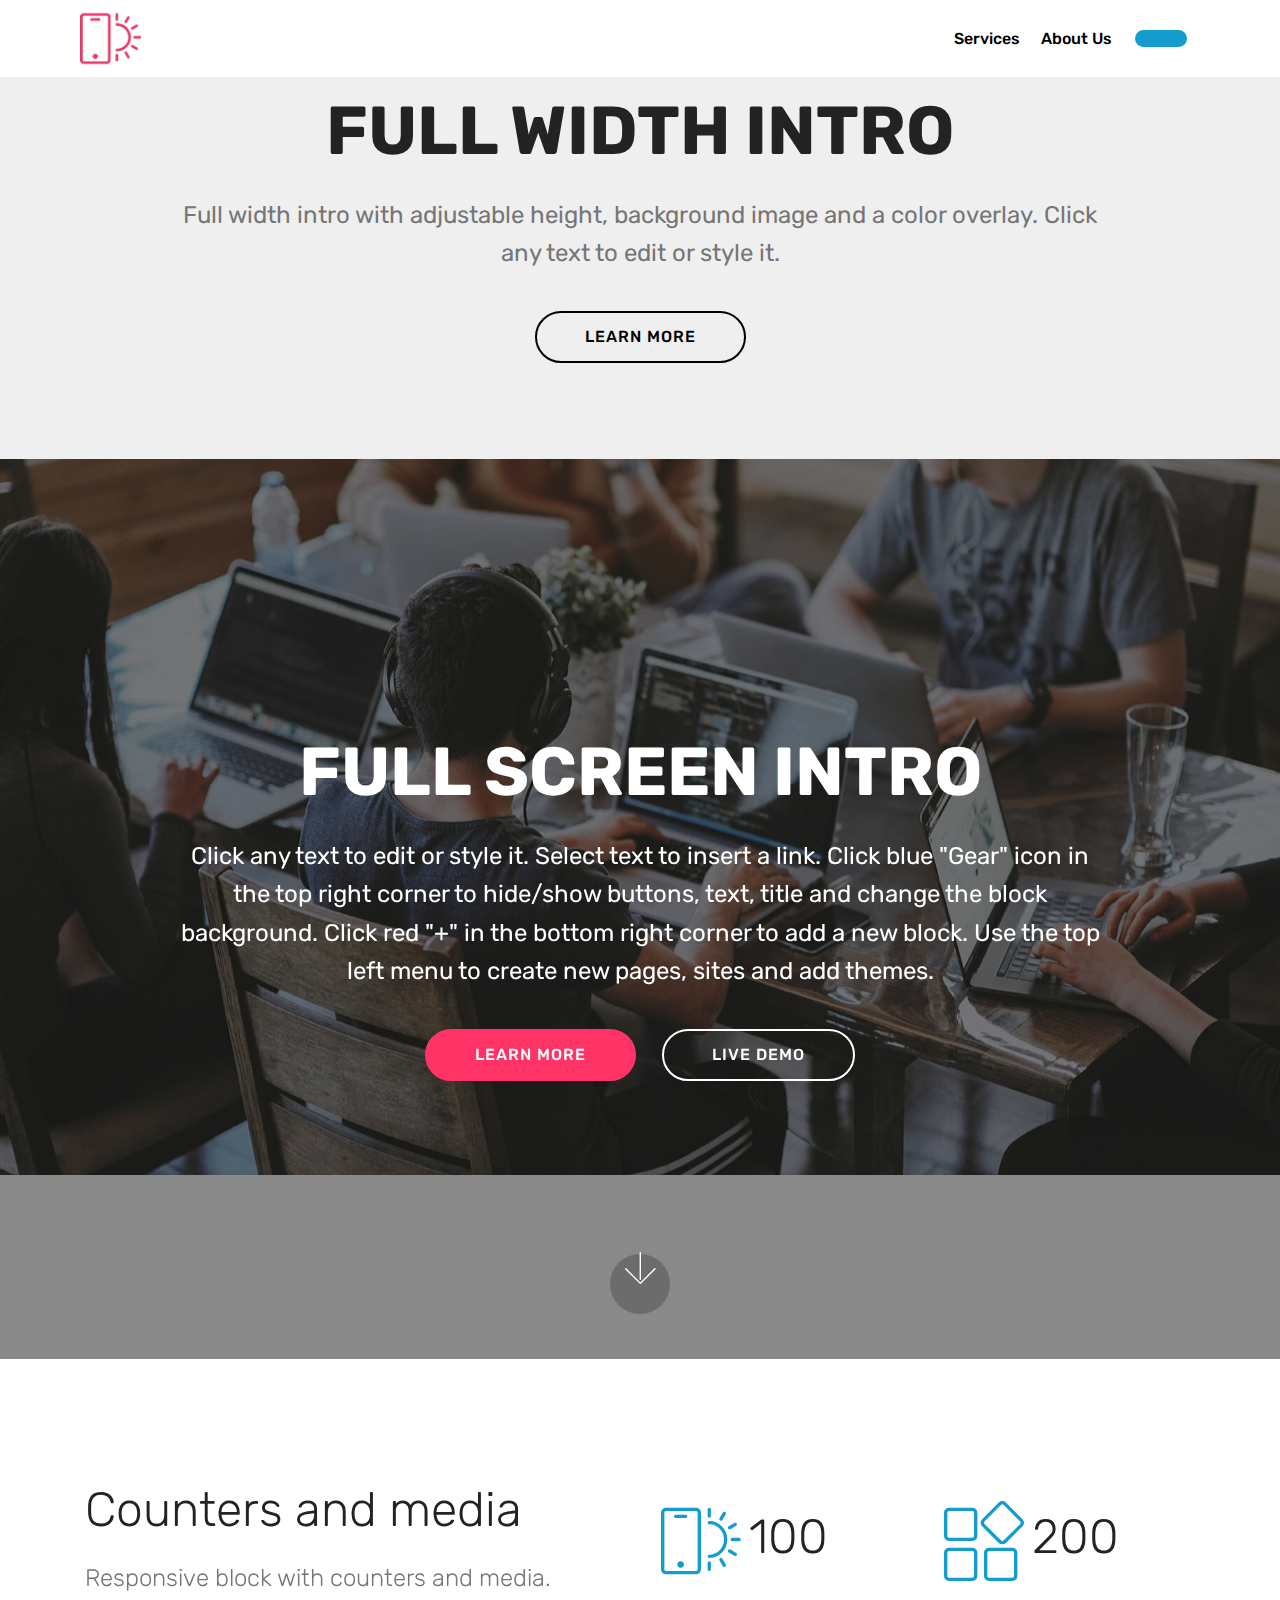
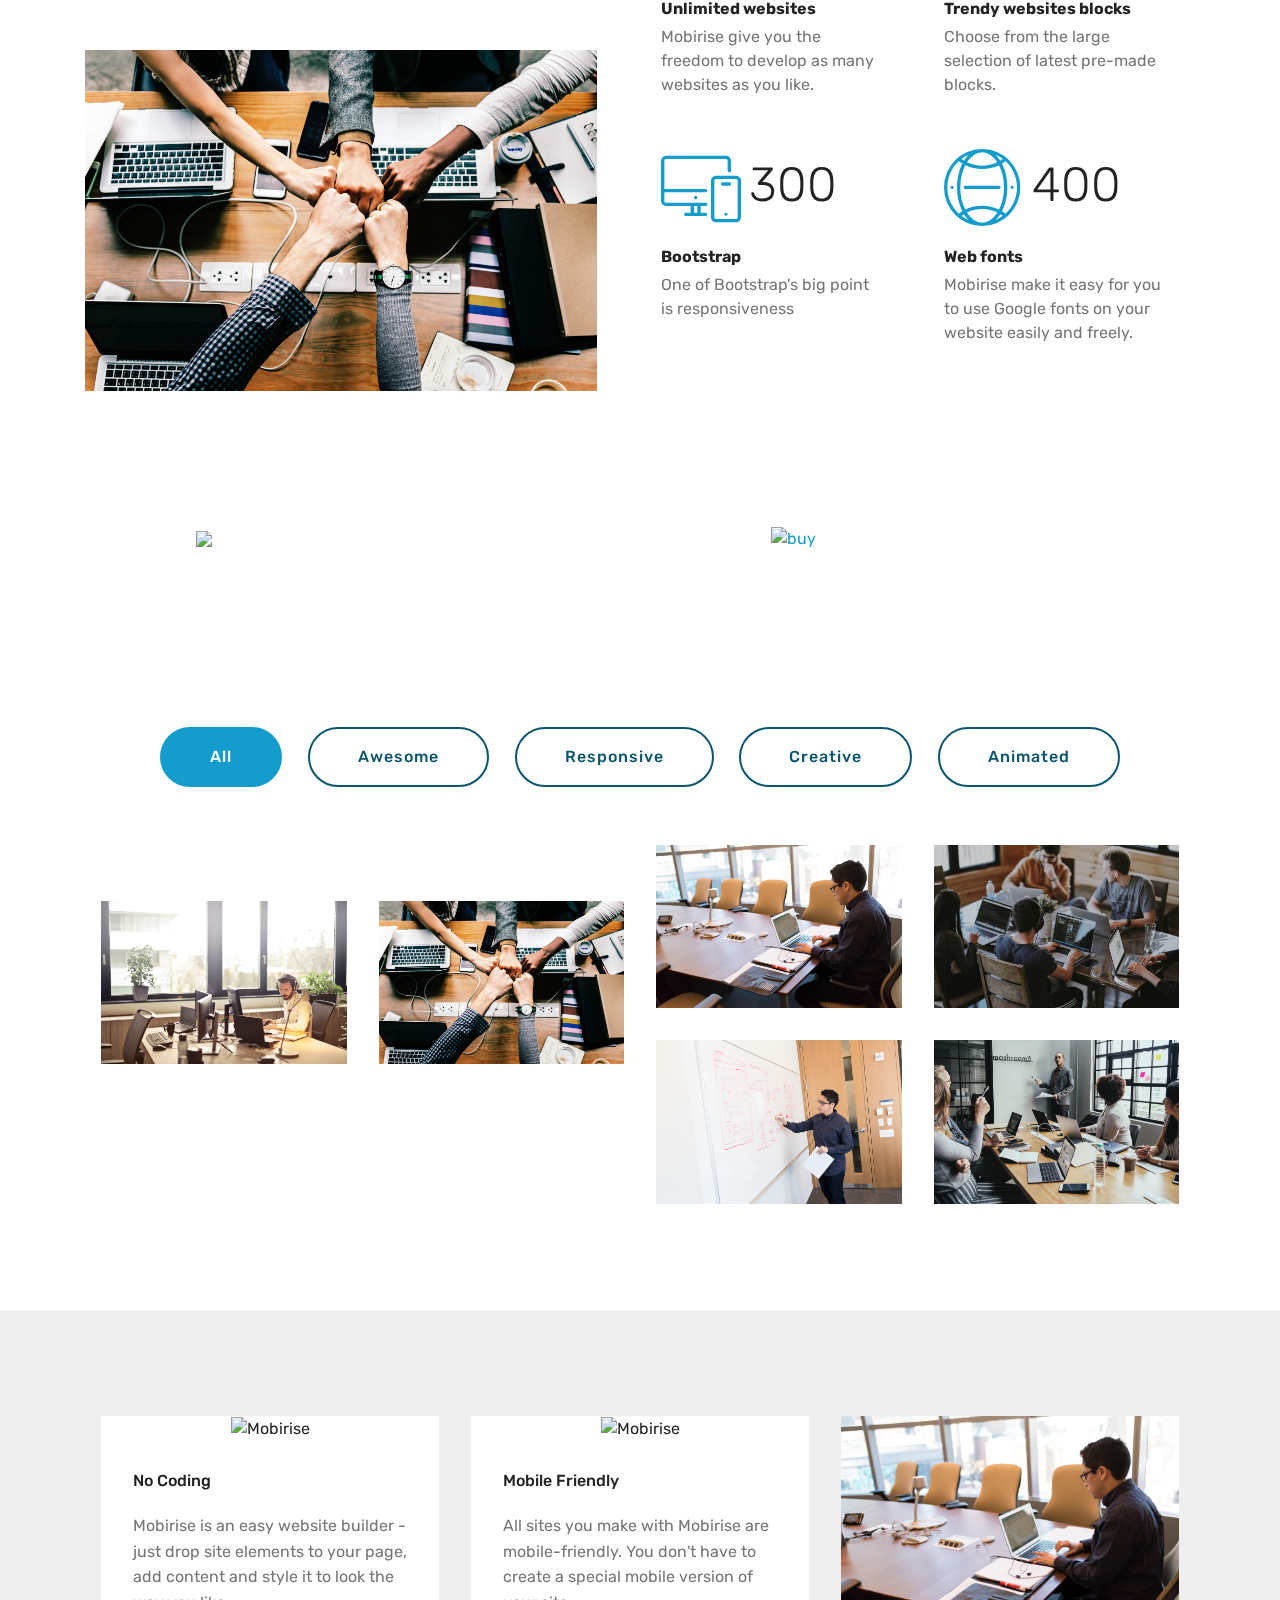
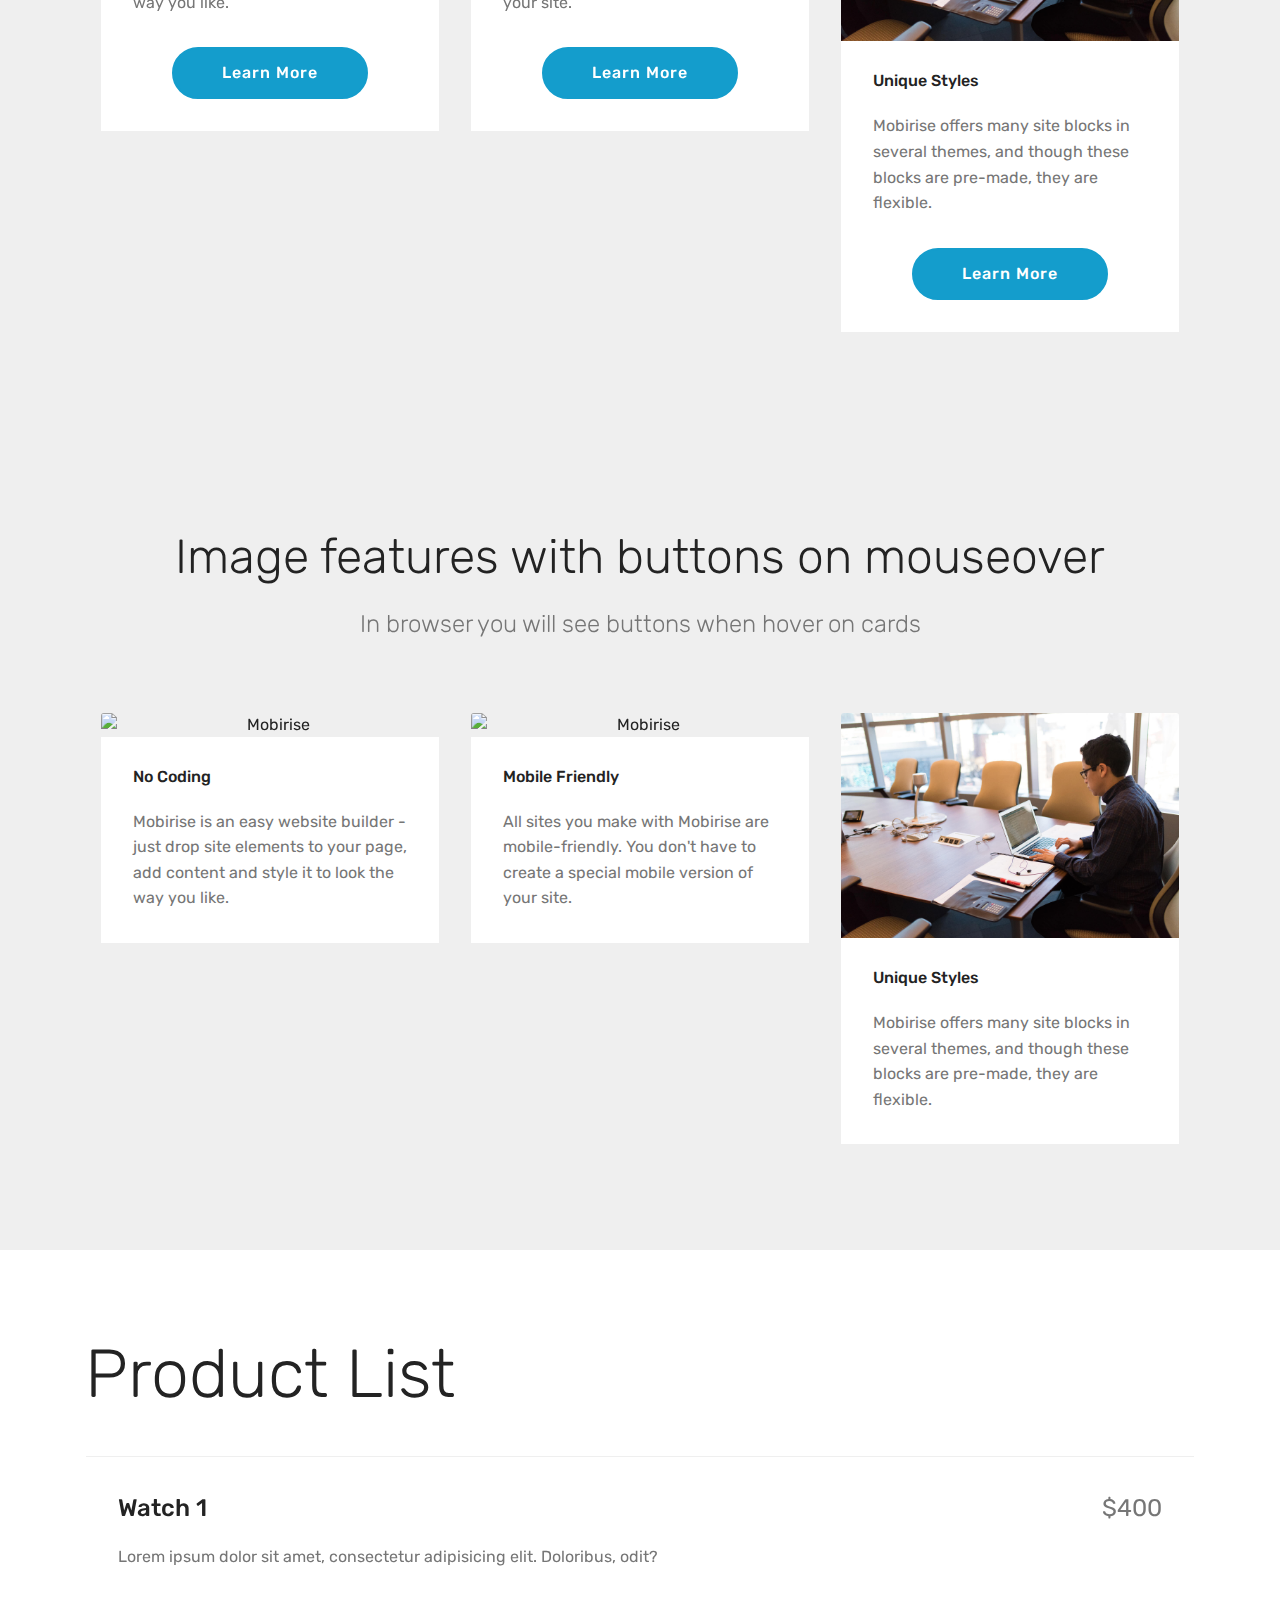
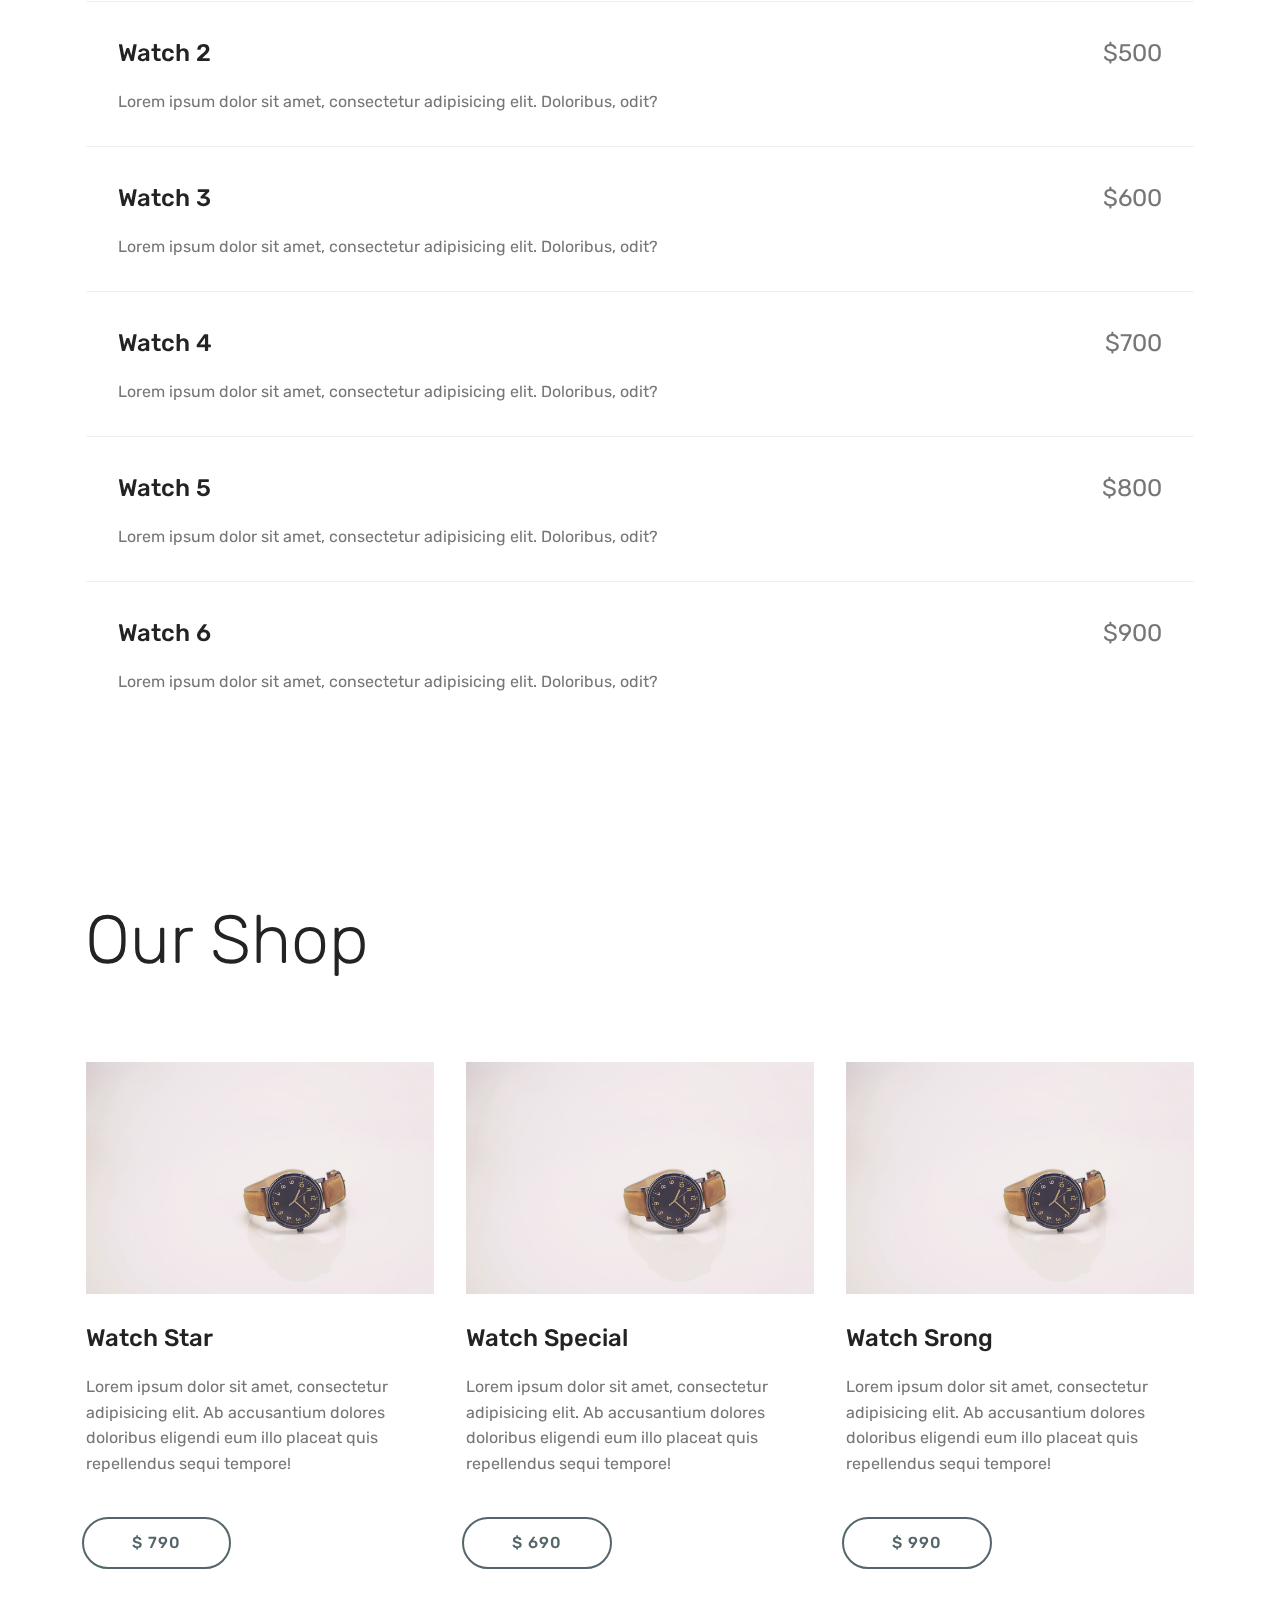
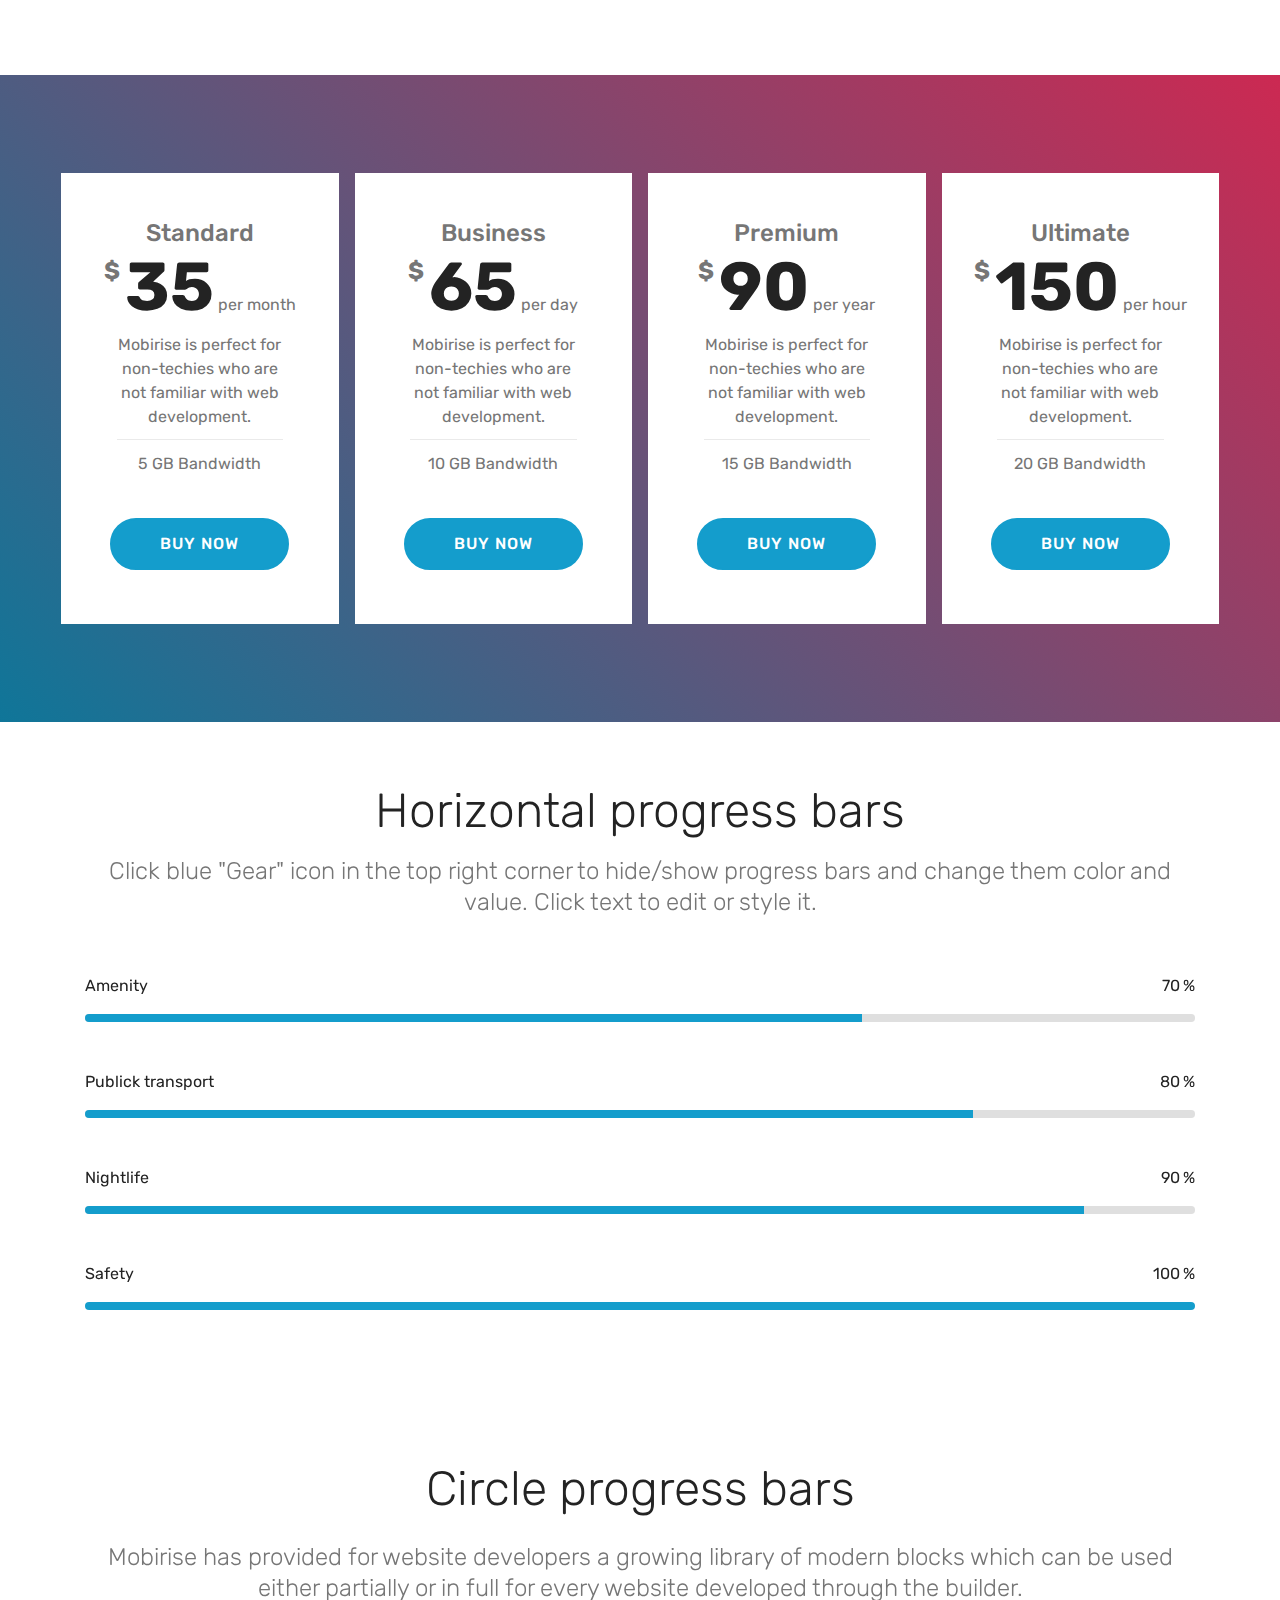
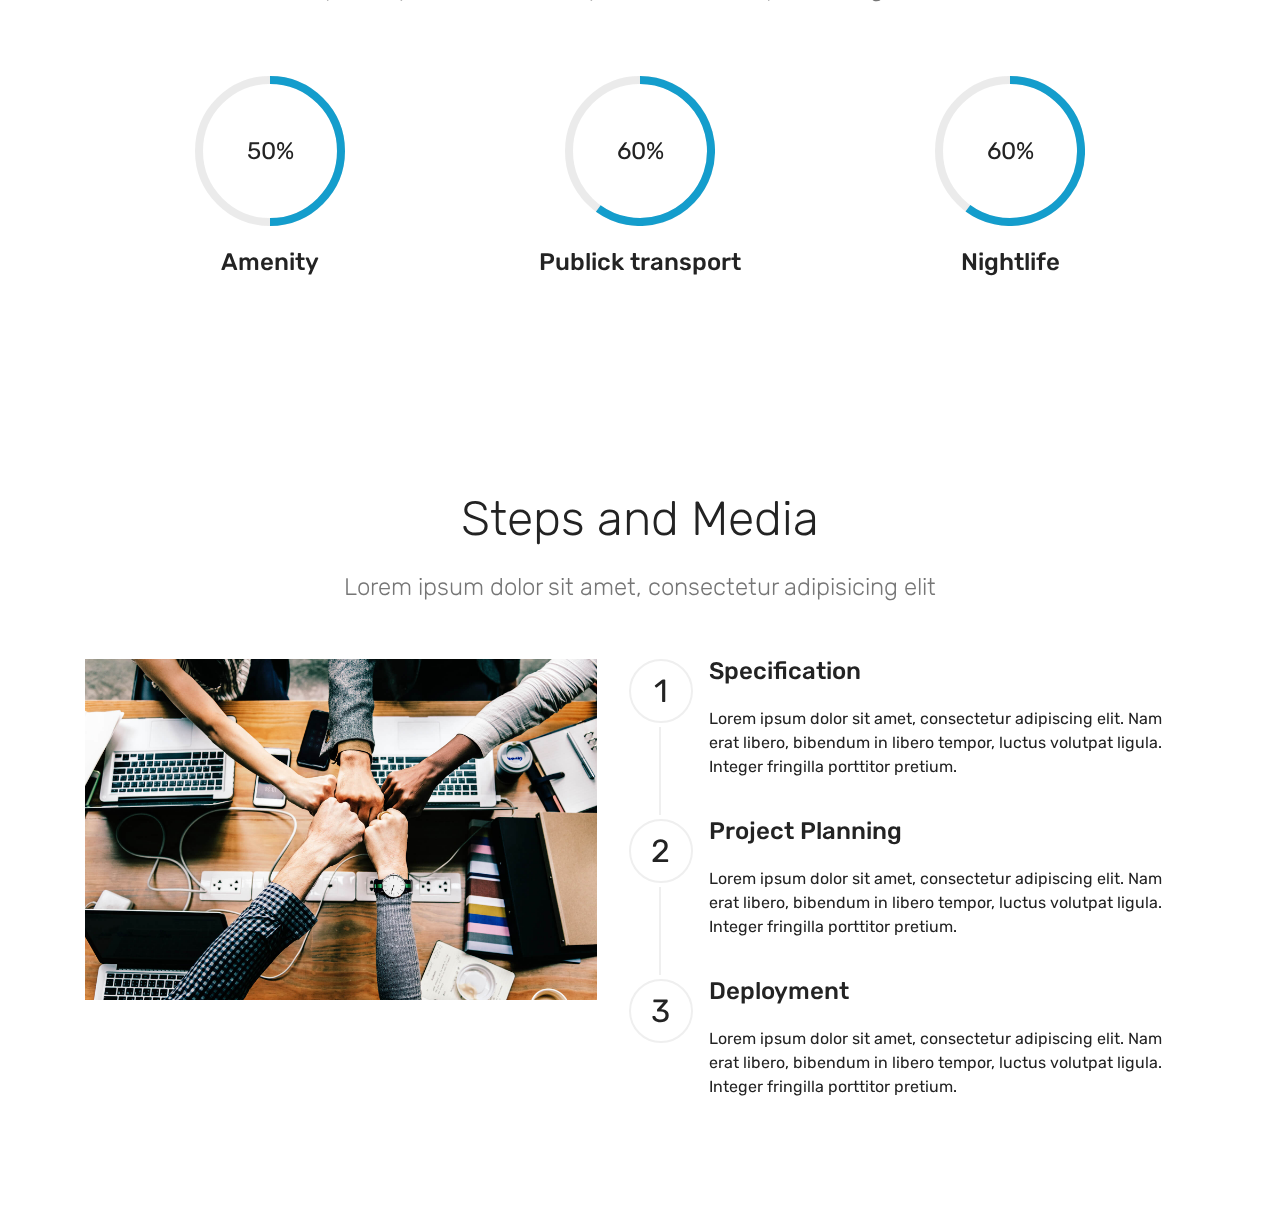
==== index.html @ de411ad3 "create github pages" ====
<!DOCTYPE html>
<html  >
<head>
  <!-- Site made with Mobirise Website Builder v4.12.4, https://mobirise.com -->
  <meta charset="UTF-8">
  <meta http-equiv="X-UA-Compatible" content="IE=edge">
  <meta name="generator" content="Mobirise v4.12.4, mobirise.com">
  <meta name="viewport" content="width=device-width, initial-scale=1, minimum-scale=1">
  <link rel="shortcut icon" href="assets/images/logo2.png" type="image/x-icon">
  <meta name="description" content="">
  
  
  <title>Home</title>
  <link rel="stylesheet" href="assets/web/assets/mobirise-icons/mobirise-icons.css">
  <link rel="stylesheet" href="assets/bootstrap/css/bootstrap.min.css">
  <link rel="stylesheet" href="assets/bootstrap/css/bootstrap-grid.min.css">
  <link rel="stylesheet" href="assets/bootstrap/css/bootstrap-reboot.min.css">
  <link rel="stylesheet" href="assets/dropdown/css/style.css">
  <link rel="stylesheet" href="assets/tether/tether.min.css">
  <link rel="stylesheet" href="assets/as-pie-progress/css/progress.min.css">
  <link rel="stylesheet" href="assets/theme/css/style.css">
  <link rel="stylesheet" href="assets/gallery/style.css">
  <link rel="preload" as="style" href="assets/mobirise/css/mbr-additional.css"><link rel="stylesheet" href="assets/mobirise/css/mbr-additional.css" type="text/css">
  
  
  
</head>
<body>
  <section class="menu cid-s2c0smfwTz" once="menu" id="menu2-4">

    

    <nav class="navbar navbar-expand beta-menu navbar-dropdown align-items-center navbar-fixed-top navbar-toggleable-sm">
        <button class="navbar-toggler navbar-toggler-right" type="button" data-toggle="collapse" data-target="#navbarSupportedContent" aria-controls="navbarSupportedContent" aria-expanded="false" aria-label="Toggle navigation">
            <div class="hamburger">
                <span></span>
                <span></span>
                <span></span>
                <span></span>
            </div>
        </button>
        <div class="menu-logo">
            <div class="navbar-brand">
                <span class="navbar-logo">
                    <a href="https://amzn.to/2YhnN3Q" target="_blank">
                        <img src="assets/images/logo2.png" alt="Mobirise" title="" style="height: 3.8rem;">
                    </a>
                </span>
                
            </div>
        </div>
        <div class="collapse navbar-collapse" id="navbarSupportedContent">
            <ul class="navbar-nav nav-dropdown" data-app-modern-menu="true"><li class="nav-item">
                    <a class="nav-link link text-black display-4" href="https://amzn.to/30TjbTk" target="_blank">
                        Services
                    </a>
                </li>
                <li class="nav-item">
                    <a class="nav-link link text-black display-4" href="https://amzn.to/30TjbTk" target="_blank">
                        About Us
                    </a>
                </li></ul>
            <div class="navbar-buttons mbr-section-btn"><a class="btn btn-sm btn-primary display-4" href="https://amzn.to/30TjbTk" target="_blank">
                    </a></div>
        </div>
    </nav>
</section>

<section class="engine"><a href="https://mobirise.info/o">portfolio website templates</a></section><section class="header1 cid-s2c0r04Eg8" id="header16-3">

    

    

    <div class="container">
        <div class="row justify-content-md-center">
            <div class="col-md-10 align-center">
                <h1 class="mbr-section-title mbr-bold pb-3 mbr-fonts-style display-1">
                    FULL WIDTH INTRO
                </h1>
                
                <p class="mbr-text pb-3 mbr-fonts-style display-5">
                    Full width intro with adjustable height, background image and a color overlay. Click any text to edit or style it.
                </p>
                <div class="mbr-section-btn"><a class="btn btn-md btn-black-outline display-4" href="https://mobirise.co">LEARN MORE</a>
                </div>
            </div>
        </div>
    </div>

</section>

<section class="cid-s2c0wXB6WN mbr-fullscreen mbr-parallax-background" id="header2-5">

    

    <div class="mbr-overlay" style="opacity: 0.5; background-color: rgb(35, 35, 35);"></div>

    <div class="container align-center">
        <div class="row justify-content-md-center">
            <div class="mbr-white col-md-10">
                <h1 class="mbr-section-title mbr-bold pb-3 mbr-fonts-style display-1">
                    FULL SCREEN INTRO
                </h1>
                
                <p class="mbr-text pb-3 mbr-fonts-style display-5">
                    Click any text to edit or style it. Select text to insert a link. Click blue "Gear" icon in the top right corner to hide/show buttons, text, title and change the block background. Click red "+" in the bottom right corner to add a new block. Use the top left menu to create new pages, sites and add themes.
                </p>
                <div class="mbr-section-btn">
                    <a class="btn btn-md btn-secondary display-4" href="https://mobirise.co">LEARN MORE</a>
                    <a class="btn btn-md btn-white-outline display-4" href="https://mobirise.co">LIVE DEMO</a>
                </div>
            </div>
        </div>
    </div>
    <div class="mbr-arrow hidden-sm-down" aria-hidden="true">
        <a href="#next">
            <i class="mbri-down mbr-iconfont"></i>
        </a>
    </div>
</section>

<section class="counters2 counters cid-s2c0z4ndrT" id="counters2-6">

    

    

    <div class="container pt-4 mt-2">
        <div class="media-container-row">
            <div class="media-block" style="width: 49%;">
                <h2 class="mbr-section-title pb-3 align-left mbr-fonts-style display-2">
                    Counters and media
                </h2>
                <h3 class="mbr-section-subtitle pb-5 align-left mbr-fonts-style display-5">
                    Responsive block with counters and media. 
                </h3>
                <div class="mbr-figure">
                    <img src="assets/images/background6.jpg">
                </div>
            </div>
            <div class="cards-block">
                <div class="cards-container">
                    <div class="card px-3 align-left col-12 col-md-6">
                        <div class="panel-item p-3">
                            <div class="card-img pb-3">
                                <span class="mbri-mobirise mbr-iconfont pr-2"></span>
                                <h3 class="count py-3 mbr-fonts-style display-2">
                                    100
                                </h3>
                            </div>
                            <div class="card-text">
                                <h4 class="mbr-content-title mbr-bold mbr-fonts-style display-7">
                                    Unlimited websites
                                </h4>
                                <p class="mbr-content-text mbr-fonts-style display-7">
                                    Mobirise give you the freedom to develop as many websites as you like.
                                </p>
                            </div>
                        </div>
                    </div>
                    <div class="card px-3 align-left col-12 col-md-6">
                        <div class="panel-item p-3">
                            <div class="card-img pb-3">
                                <span class="mbri-extension mbr-iconfont pr-2"></span>
                                <h3 class="count py-3 mbr-fonts-style display-2">
                                    200
                                </h3>
                            </div>
                            <div class="card-text">
                                <h4 class="mbr-content-title mbr-bold mbr-fonts-style display-7">
                                    Trendy websites blocks
                                </h4>
                                <p class="mbr-content-text mbr-fonts-style display-7">
                                    Choose from the large selection of latest pre-made blocks.
                                </p>
                            </div>
                        </div>
                    </div>
                    <div class="card px-3 align-left col-12 col-md-6">
                        <div class="panel-item p-3">
                            <div class="card-img pb-3">
                                <span class="mbri-responsive mbr-iconfont pr-2"></span>
                                <h3 class="count py-3 mbr-fonts-style display-2">
                                    300
                                </h3>
                            </div>
                            <div class="card-text">
                                <h4 class="mbr-content-title mbr-bold mbr-fonts-style display-7">
                                    Bootstrap
                                </h4>
                                <p class="mbr-content-text mbr-fonts-style display-7">
                                        One of Bootstrap's big point is responsiveness 
                                </p>
                            </div>
                        </div>
                    </div>
                    <div class="card px-3 align-left col-12 col-md-6">
                        <div class="panel-item p-3">
                            <div class="card-img pb-3">
                                <span class="mbri-globe-2 mbr-iconfont pr-2"></span>
                                <h3 class="count py-3 mbr-fonts-style display-2">
                                    400
                                </h3>
                            </div>
                            <div class="card-texts">
                                <h4 class="mbr-content-title mbr-bold mbr-fonts-style display-7">
                                    Web fonts
                                </h4>
                                <p class="mbr-content-text mbr-fonts-style display-7">
                                        Mobirise make it easy for you to use Google fonts on your website easily and freely.
                                </p>
                            </div>
                        </div>
                    </div>
                </div>
            </div>
        </div>
    </div>
</section>

<section class="cid-s2c0BHl0yE" id="image4-7">
    <!-- Block parameters controls (Blue "Gear" panel) -->
    
    <!-- End block parameters -->
    <div class="container images-container">
            <div class="media-container-row" style="width: 80%;">
                <div class="img-item item1" style="width: 177%;">
                    <img src="assets/images/background2.jpg">
                    
                </div>
                <div class="img-item">
                    <a href="index.html" target="_blank"><img src="assets/images/background9.jpg" alt="buy" title="buy"></a>
                    
                </div>
            </div>
    </div>
</section>

<section class="mbr-gallery mbr-slider-carousel cid-s2c17U7kHq" id="gallery2-8">

    

    <div class="container">
        <div><!-- Filter --><div class="mbr-gallery-filter container gallery-filter-active"><ul buttons="0"><li class="mbr-gallery-filter-all active"><a class="btn btn-md btn-primary-outline display-7" href="">All</a></li></ul></div><!-- Gallery --><div class="mbr-gallery-row"><div class="mbr-gallery-layout-default"><div><div><div class="mbr-gallery-item mbr-gallery-item--p2" data-video-url="false" data-tags="Awesome"><div href="#lb-gallery2-8" data-slide-to="0" data-toggle="modal"><img src="assets/images/background1.jpg" alt="" title=""><span class="icon-focus"></span></div></div><div class="mbr-gallery-item mbr-gallery-item--p2" data-video-url="false" data-tags="Responsive"><div href="#lb-gallery2-8" data-slide-to="1" data-toggle="modal"><img src="assets/images/background2.jpg" alt="" title=""><span class="icon-focus"></span></div></div><div class="mbr-gallery-item mbr-gallery-item--p2" data-video-url="false" data-tags="Creative"><div href="#lb-gallery2-8" data-slide-to="2" data-toggle="modal"><img src="assets/images/background3.jpg" alt="" title=""><span class="icon-focus"></span></div></div><div class="mbr-gallery-item mbr-gallery-item--p2" data-video-url="false" data-tags="Animated"><div href="#lb-gallery2-8" data-slide-to="3" data-toggle="modal"><img src="assets/images/background4.jpg" alt="" title=""><span class="icon-focus"></span></div></div><div class="mbr-gallery-item mbr-gallery-item--p2" data-video-url="false" data-tags="Awesome"><div href="#lb-gallery2-8" data-slide-to="4" data-toggle="modal"><img src="assets/images/background5.jpg" alt="" title=""><span class="icon-focus"></span></div></div><div class="mbr-gallery-item mbr-gallery-item--p2" data-video-url="false" data-tags="Awesome"><div href="#lb-gallery2-8" data-slide-to="5" data-toggle="modal"><img src="assets/images/background6.jpg" alt="" title=""><span class="icon-focus"></span></div></div><div class="mbr-gallery-item mbr-gallery-item--p2" data-video-url="false" data-tags="Responsive"><div href="#lb-gallery2-8" data-slide-to="6" data-toggle="modal"><img src="assets/images/background7.jpg" alt="" title=""><span class="icon-focus"></span></div></div><div class="mbr-gallery-item mbr-gallery-item--p2" data-video-url="false" data-tags="Animated"><div href="#lb-gallery2-8" data-slide-to="7" data-toggle="modal"><img src="assets/images/background8.jpg" alt="" title=""><span class="icon-focus"></span></div></div></div></div><div class="clearfix"></div></div></div><!-- Lightbox --><div data-app-prevent-settings="" class="mbr-slider modal fade carousel slide" tabindex="-1" data-keyboard="true" data-interval="false" id="lb-gallery2-8"><div class="modal-dialog"><div class="modal-content"><div class="modal-body"><div class="carousel-inner"><div class="carousel-item active"><img src="assets/images/background1.jpg" alt="" title=""></div><div class="carousel-item"><img src="assets/images/background2.jpg" alt="" title=""></div><div class="carousel-item"><img src="assets/images/background3.jpg" alt="" title=""></div><div class="carousel-item"><img src="assets/images/background4.jpg" alt="" title=""></div><div class="carousel-item"><img src="assets/images/background5.jpg" alt="" title=""></div><div class="carousel-item"><img src="assets/images/background6.jpg" alt="" title=""></div><div class="carousel-item"><img src="assets/images/background7.jpg" alt="" title=""></div><div class="carousel-item"><img src="assets/images/background8.jpg" alt="" title=""></div></div><a class="carousel-control carousel-control-prev" role="button" data-slide="prev" href="#lb-gallery2-8"><span class="mbri-left mbr-iconfont" aria-hidden="true"></span><span class="sr-only">Previous</span></a><a class="carousel-control carousel-control-next" role="button" data-slide="next" href="#lb-gallery2-8"><span class="mbri-right mbr-iconfont" aria-hidden="true"></span><span class="sr-only">Next</span></a><a class="close" href="#" role="button" data-dismiss="modal"><span class="sr-only">Close</span></a></div></div></div></div></div>
    </div>

</section>

<section class="features3 cid-s2c1f5zcNw" id="features3-9">

    

    
    <div class="container">
        <div class="media-container-row">
            <div class="card p-3 col-12 col-md-6 col-lg-4">
                <div class="card-wrapper">
                    <div class="card-img">
                        <img src="assets/images/background1.jpg" alt="Mobirise">
                    </div>
                    <div class="card-box">
                        <h4 class="card-title mbr-fonts-style display-7">
                            No Coding
                        </h4>
                        <p class="mbr-text mbr-fonts-style display-7">
                            Mobirise is an easy website builder - just drop site elements to your page, add content and style it to look the way you like.
                        </p>
                    </div>
                    <div class="mbr-section-btn text-center">
                        <a href="https://mobirise.co" class="btn btn-primary display-4">
                            Learn More
                        </a>
                    </div>
                </div>
            </div>

            <div class="card p-3 col-12 col-md-6 col-lg-4">
                <div class="card-wrapper">
                    <div class="card-img">
                        <img src="assets/images/background2.jpg" alt="Mobirise">
                    </div>
                    <div class="card-box">
                        <h4 class="card-title mbr-fonts-style display-7">
                            Mobile Friendly
                        </h4>
                        <p class="mbr-text mbr-fonts-style display-7">
                            All sites you make with Mobirise are mobile-friendly. You don't have to create a special mobile version of your site.
                        </p>
                    </div>
                    <div class="mbr-section-btn text-center">
                        <a href="https://mobirise.co" class="btn btn-primary display-4">
                            Learn More
                        </a>
                    </div>
                </div>
            </div>

            <div class="card p-3 col-12 col-md-6 col-lg-4">
                <div class="card-wrapper">
                    <div class="card-img">
                        <img src="assets/images/background3.jpg" alt="Mobirise">
                    </div>
                    <div class="card-box">
                        <h4 class="card-title mbr-fonts-style display-7">
                            Unique Styles
                        </h4>
                        <p class="mbr-text mbr-fonts-style display-7">
                            Mobirise offers many site blocks in several themes, and though these blocks are pre-made, they are flexible.
                        </p>
                    </div>
                    <div class="mbr-section-btn text-center">
                        <a href="https://mobirise.co" class="btn btn-primary display-4">
                            Learn More
                        </a>
                    </div>
                </div>
            </div>

            
        </div>
    </div>
</section>

<section class="features18 popup-btn-cards cid-s2c1izl4mI" id="features18-a">

    

    
    <div class="container">
        <h2 class="mbr-section-title pb-3 align-center mbr-fonts-style display-2">
            Image features with buttons on mouseover
        </h2>
        <h3 class="mbr-section-subtitle display-5 align-center mbr-fonts-style mbr-light">
            In browser you will see buttons when hover on cards
        </h3>
        <div class="media-container-row pt-5 ">
            <div class="card p-3 col-12 col-md-6 col-lg-4">
                <div class="card-wrapper ">
                    <div class="card-img">
                        <div class="mbr-overlay"></div>
                        <div class="mbr-section-btn text-center">
                            <a href="https://mobirise.co" class="btn btn-primary display-4">Learn More</a>
                        </div>
                        <img src="assets/images/background1.jpg" alt="Mobirise">
                    </div>
                    <div class="card-box">
                        <h4 class="card-title mbr-fonts-style display-7">
                            No Coding
                        </h4>
                        <p class="mbr-text mbr-fonts-style align-left display-7">
                            Mobirise is an easy website builder - just drop site elements to your page, add content and style it to look the way you like.
                        </p>
                    </div>
                </div>
            </div>
            <div class="card p-3 col-12 col-md-6 col-lg-4">
                <div class="card-wrapper">
                    <div class="card-img">
                        <div class="mbr-overlay"></div>
                        <div class="mbr-section-btn text-center">
                            <a href="https://mobirise.co" class="btn btn-primary display-4">Learn More</a>
                        </div>
                        <img src="assets/images/background2.jpg" alt="Mobirise">
                    </div>
                    <div class="card-box">
                        <h4 class="card-title mbr-fonts-style display-7">
                            Mobile Friendly
                        </h4>
                        <p class="mbr-text mbr-fonts-style display-7">
                           All sites you make with Mobirise are mobile-friendly. You don't have to create a special mobile version of your site.
                        </p>
                    </div>
                </div>
            </div>

            <div class="card p-3 col-12 col-md-6 col-lg-4">
                <div class="card-wrapper">
                    <div class="card-img">
                        <div class="mbr-overlay"></div>
                        <div class="mbr-section-btn text-center">
                            <a href="https://mobirise.co" class="btn btn-primary display-4">Learn More</a>
                        </div>
                        <img src="assets/images/background3.jpg" alt="Mobirise">
                    </div>
                    <div class="card-box">
                        <h4 class="card-title mbr-fonts-style display-7">
                            Unique Styles
                        </h4>
                        <p class="mbr-text mbr-fonts-style display-7">
                            Mobirise offers many site blocks in several themes, and though these blocks are pre-made, they are flexible.
                        </p>
                    </div>
                </div>
            </div>

            
        </div>
    </div>
</section>

<section class="services5 cid-s2c1n1q5W8" id="services5-b">
    <!---->
    
    <!---->
    <!--Overlay-->
    
    <!--Container-->
    <div class="container">
        <div class="row">
            <!--Titles-->
            <div class="title pb-5 col-12">
                <h2 class="align-left mbr-fonts-style m-0 display-1">
                    Product List
                </h2>
                
            </div>
            <!--Card-1-->
            <div class="card px-3 col-12">
                <div class="card-wrapper media-container-row media-container-row">
                    <div class="card-box">
                        <div class="top-line pb-3">
                            <h4 class="card-title mbr-fonts-style display-5">
                                Watch 1
                            </h4>
                            <p class="mbr-text cost mbr-fonts-style m-0 display-5">
                                $400
                            </p>
                        </div>
                        <div class="bottom-line">
                            <p class="mbr-text mbr-fonts-style m-0 b-descr display-7">
                                Lorem ipsum dolor sit amet, consectetur adipisicing elit. Doloribus, odit?
                            </p>
                        </div>
                    </div>
                </div>
            </div>
            <!--Card-2-->
            <div class="card px-3 col-12">
                <div class="card-wrapper media-container-row media-container-row">
                    <div class="card-box">
                        <div class="top-line pb-3">
                            <h4 class="card-title mbr-fonts-style display-5">
                                Watch 2
                            </h4>
                            <p class="mbr-text cost mbr-fonts-style m-0 display-5">
                                $500
                            </p>
                        </div>
                        <div class="bottom-line">
                            <p class="mbr-text mbr-fonts-style m-0 b-descr display-7">
                                Lorem ipsum dolor sit amet, consectetur adipisicing elit. Doloribus, odit?
                            </p>
                        </div>
                    </div>
                </div>
            </div>
            <!--Card-3-->
            <div class="card px-3 col-12">
                <div class="card-wrapper media-container-row media-container-row">
                    <div class="card-box">
                        <div class="top-line pb-3">
                            <h4 class="card-title mbr-fonts-style display-5">
                                Watch 3
                            </h4>
                            <p class="mbr-text cost mbr-fonts-style m-0 display-5">
                                $600
                            </p>
                        </div>
                        <div class="bottom-line">
                            <p class="mbr-text mbr-fonts-style m-0 b-descr display-7">
                                Lorem ipsum dolor sit amet, consectetur adipisicing elit. Doloribus, odit?
                            </p>
                        </div>
                    </div>
                </div>
            </div>
            <!--Card-4-->
            <div class="card px-3 col-12">
                <div class="card-wrapper media-container-row media-container-row">
                    <div class="card-box">
                        <div class="top-line pb-3">
                            <h4 class="card-title mbr-fonts-style display-5">
                                Watch 4
                            </h4>
                            <p class="mbr-text cost mbr-fonts-style m-0 display-5">
                                $700
                            </p>
                        </div>
                        <div class="bottom-line">
                            <p class="mbr-text mbr-fonts-style m-0 b-descr display-7">
                                Lorem ipsum dolor sit amet, consectetur adipisicing elit. Doloribus, odit?
                            </p>
                        </div>
                    </div>
                </div>
            </div>
            <!--Card-5-->
            <div class="card px-3 col-12">
                <div class="card-wrapper media-container-row media-container-row">
                    <div class="card-box">
                        <div class="top-line pb-3">
                            <h4 class="card-title mbr-fonts-style display-5">
                                Watch 5
                            </h4>
                            <p class="mbr-text cost mbr-fonts-style m-0 display-5">
                                $800
                            </p>
                        </div>
                        <div class="bottom-line">
                            <p class="mbr-text mbr-fonts-style m-0 b-descr display-7">
                                Lorem ipsum dolor sit amet, consectetur adipisicing elit. Doloribus, odit?
                            </p>
                        </div>
                    </div>
                </div>
            </div>
            <!--Card-6-->
            <div class="card px-3 col-12">
                <div class="card-wrapper media-container-row media-container-row">
                    <div class="card-box">
                        <div class="top-line pb-3">
                            <h4 class="card-title mbr-fonts-style display-5">
                                Watch 6
                            </h4>
                            <p class="mbr-text cost mbr-fonts-style m-0 display-5">
                                $900
                            </p>
                        </div>
                        <div class="bottom-line">
                            <p class="mbr-text mbr-fonts-style m-0 b-descr display-7">
                                Lorem ipsum dolor sit amet, consectetur adipisicing elit. Doloribus, odit?
                            </p>
                        </div>
                    </div>
                </div>
            </div>
            <!--Card-7-->
            
            <!--Card-8-->
            
            <!--Card-9-->
            
            <!--Card-10-->
            
            <!--Card-11-->
            
            <!--Card-12-->
            
        </div>
    </div>
</section>

<section class="services1 cid-s2c1olVSPo" id="services1-c">
    <!---->
    
    <!---->
    <!--Overlay-->
    
    <!--Container-->
    <div class="container">
        <div class="row justify-content-center">
            <!--Titles-->
            <div class="title pb-5 col-12">
                <h2 class="align-left pb-3 mbr-fonts-style display-1">
                    Our Shop
                </h2>
                
            </div>
            <!--Card-1-->
            <div class="card col-12 col-md-6 p-3 col-lg-4">
                <div class="card-wrapper">
                    <div class="card-img">
                        <img src="assets/images/product1.jpg" alt="Mobirise">
                    </div>
                    <div class="card-box">
                        <h4 class="card-title mbr-fonts-style display-5">
                            Watch Star
                        </h4>
                        <p class="mbr-text mbr-fonts-style display-7">
                            Lorem ipsum dolor sit amet, consectetur adipisicing elit. Ab accusantium dolores doloribus
                            eligendi eum illo placeat quis repellendus sequi tempore!
                        </p>
                        <!--Btn-->
                        <div class="mbr-section-btn align-left">
                            <a href="https://mobirise.co" class="btn btn-warning-outline display-4">
                                $ 790
                            </a>
                        </div>
                    </div>
                </div>
            </div>
            <!--Card-2-->
            <div class="card col-12 col-md-6 p-3 col-lg-4">
                <div class="card-wrapper">
                    <div class="card-img">
                        <img src="assets/images/product1.jpg" alt="Mobirise">
                    </div>
                    <div class="card-box">
                        <h4 class="card-title mbr-fonts-style display-5">
                            Watch Special
                        </h4>
                        <p class="mbr-text mbr-fonts-style display-7">
                            Lorem ipsum dolor sit amet, consectetur adipisicing elit. Ab accusantium dolores doloribus
                            eligendi eum illo placeat quis repellendus sequi tempore!
                        </p>
                        <!--Btn-->
                        <div class="mbr-section-btn align-left">
                            <a href="https://mobirise.co" class="btn btn-warning-outline display-4">
                                $ 690
                            </a>
                        </div>
                    </div>
                </div>
            </div>
            <!--Card-3-->
            <div class="card col-12 col-md-6 p-3 col-lg-4 last-child">
                <div class="card-wrapper">
                    <div class="card-img">
                        <img src="assets/images/product1.jpg" alt="Mobirise">
                    </div>
                    <div class="card-box">
                        <h4 class="card-title mbr-fonts-style display-5">
                            Watch Srong
                        </h4>
                        <p class="mbr-text mbr-fonts-style display-7">
                            Lorem ipsum dolor sit amet, consectetur adipisicing elit. Ab accusantium dolores doloribus
                            eligendi eum illo placeat quis repellendus sequi tempore!
                        </p>
                        <!--Btn-->
                        <div class="mbr-section-btn align-left">
                            <a href="https://mobirise.co" class="btn btn-warning-outline display-4">
                                $ 990
                            </a>
                        </div>
                    </div>
                </div>
            </div>
            <!--Card-4-->
            
        </div>
    </div>
</section>

<section class="pricing-table1 cid-s2c1rShdpW" id="pricing-tables1-d">

    

    
    <div class="container">
        <div class="media-container-row">

            <div class="plan col-12 mx-2 my-2 justify-content-center col-lg-3">
                <div class="plan-header text-center pt-5">
                    <h3 class="plan-title mbr-fonts-style display-5">
                        Standard
                    </h3>
                    <div class="plan-price">
                        <span class="price-value mbr-fonts-style display-5">
                            $
                        </span>
                        <span class="price-figure mbr-fonts-style display-1">
                              35</span>
                        <small class="price-term mbr-fonts-style display-7">
                            per month
                        </small>
                    </div>
                </div>
                <div class="plan-body pb-5">
                    <div class="plan-list align-center">
                        <ul class="list-group list-group-flush mbr-fonts-style display-7">
                            <li class="list-group-item">
                                Mobirise is perfect for non-techies who are not familiar with web development.
                            </li>
                            <li class="list-group-item">
                                5 GB Bandwidth
                            </li>
                        </ul>
                    </div>
                    <div class="mbr-section-btn text-center pt-4">
                        <a href="https://mobirise.co" class="btn btn-primary display-4">BUY NOW</a>
                    </div>
                </div>
            </div>

            <div class="plan col-12 mx-2 my-2 justify-content-center col-lg-3">
                <div class="plan-header text-center pt-5">
                    <h3 class="plan-title mbr-fonts-style display-5">
                        Business
                    </h3>
                    <div class="plan-price">
                        <span class="price-value mbr-fonts-style display-5">
                            $
                        </span>
                        <span class="price-figure mbr-fonts-style display-1">
                            65</span>
                        <small class="price-term mbr-fonts-style display-7">
                            per day
                        </small>
                    </div>
                </div>
                <div class="plan-body pb-5">
                    <div class="plan-list align-center">
                        <ul class="list-group list-group-flush mbr-fonts-style display-7">
                            <li class="list-group-item">
                                Mobirise is perfect for non-techies who are not familiar with web development.
                            </li>
                            <li class="list-group-item">
                                10 GB Bandwidth
                            </li>
                        </ul>
                    </div>
                    <div class="mbr-section-btn text-center pt-4">
                        <a href="https://mobirise.co" class="btn btn-primary display-4">BUY NOW</a>
                    </div>
                </div>
            </div>

            <div class="plan col-12 mx-2 my-2 justify-content-center col-lg-3">
                <div class="plan-header text-center pt-5">
                    <h3 class="plan-title mbr-fonts-style display-5">
                        Premium
                    </h3>
                    <div class="plan-price">
                        <span class="price-value mbr-fonts-style display-5">
                            $
                        </span>
                        <span class="price-figure mbr-fonts-style display-1">
                            90</span>
                        <small class="price-term mbr-fonts-style display-7">
                            per year
                        </small>
                    </div>
                </div>
                <div class="plan-body pb-5">
                    <div class="plan-list align-center">
                        <ul class="list-group list-group-flush mbr-fonts-style display-7">
                            <li class="list-group-item">
                                Mobirise is perfect for non-techies who are not familiar with web development.
                            </li>
                            <li class="list-group-item">
                                15 GB Bandwidth
                            </li>
                        </ul>
                    </div>
                    <div class="mbr-section-btn text-center pt-4">
                        <a href="https://mobirise.co" class="btn btn-primary display-4">BUY NOW</a>
                    </div>
                </div>
            </div>

            <div class="plan col-12 mx-2 my-2 justify-content-center col-lg-3">
                <div class="plan-header text-center pt-5">
                    <h3 class="plan-title mbr-fonts-style display-5">
                        Ultimate
                    </h3>
                    <div class="plan-price">
                        <span class="price-value mbr-fonts-style display-5">
                            $
                        </span>
                        <span class="price-figure mbr-fonts-style display-1">
                            150</span>
                        <small class="price-term mbr-fonts-style display-7">
                            per hour
                        </small>
                    </div>
                </div>
                <div class="plan-body pb-5">
                    <div class="plan-list align-center">
                        <ul class="list-group list-group-flush mbr-fonts-style display-7">
                            <li class="list-group-item">
                                Mobirise is perfect for non-techies who are not familiar with web development.
                            </li>
                            <li class="list-group-item">
                                20 GB Bandwidth
                            </li>
                        </ul>
                    </div>
                    <div class="mbr-section-btn text-center pt-4">
                        <a href="https://mobirise.co" class="btn btn-primary display-4">BUY NOW</a>
                    </div>
                </div>
            </div>
        </div>
    </div>
</section>

<section class="progress-bars1 cid-s2c1tTyR2z" id="progress-bars1-e">
    
    

    

    <div class="container">
        <h2 class="mbr-section-title pb-2 align-center mbr-fonts-style display-2">
            Horizontal progress bars
        </h2>

        <h3 class="mbr-section-subtitle pb-5 mbr-fonts-style display-5">
            Click blue "Gear" icon in the top right corner to hide/show progress bars and change them color and value. Click text to edit or style it.
        </h3>

        <div class="progress_elements">
            <div class="progress1 pb-5">
                <div class="title-wrap">
                    <div class="progressbar-title mbr-fonts-style display-7">
                        <p>
                            Amenity
                        </p>
                    </div>
                    <div class="progress_value mbr-fonts-style display-7">
                        <div class="progressbar-number"></div>
                        <span>%</span>
                    </div>
                </div>
                <progress class="progress progress-primary" max="100" value="70">
                </progress>
            </div>
            
            <div class="progress2 pb-5">
                <div class="title-wrap">
                    <div class="progressbar-title mbr-fonts-style display-7">
                        <p>
                           Publick transport
                        </p>
                    </div>
                <div class="progress_value mbr-fonts-style display-7">
                    <div class="progressbar-number"></div>
                    <span>%</span>
                </div>
                </div>
                <progress class="progress progress-primary" max="100" value="80">
                </progress>
            </div>
            
            <div class="progress3 pb-5">
                <div class="title-wrap">
                    <div class="progressbar-title mbr-fonts-style display-7">
                        <p>
                            Nightlife
                        </p>
                    </div>
                    <div class="progress_value mbr-fonts-style display-7">
                        <div class="progressbar-number"></div>
                        <span>%</span>
                    </div>
                </div>
                <progress class="progress progress-primary" max="100" value="90">
                </progress>
            </div>
            
            <div class="progress4">
                <div class="title-wrap">
                    <div class="progressbar-title mbr-fonts-style display-7">
                        <p>
                            Safety
                        </p>
                    </div>
                <div class="progress_value mbr-fonts-style display-7">
                    <div class="progressbar-number"></div>
                    <span>%</span>
                </div>
                </div>
                <progress class="progress progress-primary" max="100" value="100">
                </progress>
            </div>
        </div>
    </div>
</section>

<section class="progress-bars3 cid-s2c1w3UCFB" id="progress-bars3-f">
 
     

    
    
    <div class="container">
        <h2 class="mbr-section-title pb-3 align-center mbr-fonts-style display-2">
            Circle progress bars
        </h2>

        <h3 class="mbr-section-subtitle mbr-fonts-style display-5">
            Mobirise has provided for website developers a growing library of modern blocks which can be used either partially or in full for every website developed through the builder.
        </h3>
    
        <div class="media-container-row pt-5 mt-2">
            <div class="card p-3 align-center">
                <div class="wrap">
                    <div class="pie_progress progress1" role="progressbar" data-goal="50">
                        <p class="pie_progress__number mbr-fonts-style display-5"></p>
                    </div>
                </div> 
                <div class="mbr-crt-title pt-3">
                    <h4 class="card-title py-2 mbr-fonts-style display-5">
                        Amenity
                    </h4>
                </div>                 
            </div>

            <div class="card p-3 align-center">
                <div class="wrap">
                    <div class="pie_progress progress2" role="progressbar" data-goal="60">
                        <p class="pie_progress__number mbr-fonts-style display-5"></p>
                    </div>
                </div> 
                <div class="mbr-crt-title pt-3">
                    <h4 class="card-title py-2 mbr-fonts-style display-5">
                        Publick transport
                    </h4>
                </div>                 
            </div>

            <div class="card p-3 align-center">
                <div class="wrap">
                    <div class="pie_progress progress3" role="progressbar" data-goal="70">
                        <p class="pie_progress__number mbr-fonts-style display-5"></p>
                    </div>
                </div> 
                <div class="mbr-crt-title pt-3">
                    <h4 class="card-title py-2 mbr-fonts-style display-5">
                        Nightlife
                    </h4>
                </div>                 
            </div>

            

            

            
        </div>
</div></section>

<section class="step3 cid-s2c1y8IiXY" id="step3-g">

    

    
    
    <div class="container">
        <h2 class="mbr-section-title pb-3 mbr-fonts-style align-center display-2">
            Steps and Media</h2>
        <h3 class="mbr-section-subtitle pb-5 mbr-fonts-style align-center display-5">
            Lorem ipsum dolor sit amet, consectetur adipisicing elit
        </h3>
        <div class="media-container-row">
            <div class="media-block" style="width: 49%;">
                <div class="mbr-figure">
                    <img src="assets/images/background6.jpg">
                </div>
            </div>
            <div class="step-container">
                <div class="card separline pb-4">
                    <div class="step-element d-flex">
                        <div class="step-wrapper pr-3">
                            <div class="step d-flex align-items-center justify-content-center">
                                1
                            </div>
                        </div>          
                        <div class="step-text-content">
                            <h4 class="mbr-step-title pb-3 mbr-fonts-style display-5">Specification
                            </h4>
                            <p class="mbr-step-text mbr-fonts-style display-7">
                                Lorem ipsum dolor sit amet, consectetur adipiscing elit. Nam erat libero, bibendum in libero tempor, luctus volutpat ligula. Integer fringilla porttitor pretium.
                            </p>
                        </div>
                    </div>
                </div>

                <div class="card separline pb-4">
                    <div class="step-element d-flex">
                        <div class="step-wrapper pr-3">
                            <div class="step d-flex align-items-center justify-content-center">
                                2
                            </div>
                        </div>          
                        <div class="step-text-content">
                            <h4 class="mbr-step-title pb-3 mbr-fonts-style display-5">Project Planning</h4>
                            <p class="mbr-step-text mbr-fonts-style display-7">
                                Lorem ipsum dolor sit amet, consectetur adipiscing elit. Nam erat libero, bibendum in libero tempor, luctus volutpat ligula. Integer fringilla porttitor pretium.</p>
                        </div>
                    </div>
                </div>

                <div class="card">
                    <div class="step-element d-flex">
                        <div class="step-wrapper pr-3">
                            <div class="step d-flex align-items-center justify-content-center">
                                3
                            </div>
                        </div>          
                        <div class="step-text-content">
                            <h4 class="mbr-step-title pb-3 mbr-fonts-style display-5">Deployment
                            </h4>
                            <p class="mbr-step-text mbr-fonts-style display-7">
                                Lorem ipsum dolor sit amet, consectetur adipiscing elit. Nam erat libero, bibendum in libero tempor, luctus volutpat ligula. Integer fringilla porttitor pretium.</p>
                        </div>
                    </div>
                </div>

                

                

                

                

                

                
            </div>
        </div>
    </div>
</section>


  <script src="assets/web/assets/jquery/jquery.min.js"></script>
  <script src="assets/popper/popper.min.js"></script>
  <script src="assets/bootstrap/js/bootstrap.min.js"></script>
  <script src="assets/masonry/masonry.pkgd.min.js"></script>
  <script src="assets/imagesloaded/imagesloaded.pkgd.min.js"></script>
  <script src="assets/smoothscroll/smooth-scroll.js"></script>
  <script src="assets/dropdown/js/nav-dropdown.js"></script>
  <script src="assets/dropdown/js/navbar-dropdown.js"></script>
  <script src="assets/touchswipe/jquery.touch-swipe.min.js"></script>
  <script src="assets/parallax/jarallax.min.js"></script>
  <script src="assets/tether/tether.min.js"></script>
  <script src="assets/as-pie-progress/jquery-as-pie-progress.min.js"></script>
  <script src="assets/bootstrapcarouselswipe/bootstrap-carousel-swipe.js"></script>
  <script src="assets/mbr-popup-btns/mbr-popup-btns.js"></script>
  <script src="assets/vimeoplayer/jquery.mb.vimeo_player.js"></script>
  <script src="assets/viewportchecker/jquery.viewportchecker.js"></script>
  <script src="assets/theme/js/script.js"></script>
  <script src="assets/slidervideo/script.js"></script>
  <script src="assets/gallery/player.min.js"></script>
  <script src="assets/gallery/script.js"></script>
  
  
</body>
</html>
---- assets/web/assets/mobirise-icons/mobirise-icons.css ----
@font-face {
  font-family: 'MobiriseIcons';
  src:  url('mobirise-icons.eot?spat4u');
  src:  url('mobirise-icons.eot?spat4u#iefix') format('embedded-opentype'),
    url('mobirise-icons.ttf?spat4u') format('truetype'),
    url('mobirise-icons.woff?spat4u') format('woff'),
    url('mobirise-icons.svg?spat4u#MobiriseIcons') format('svg');
  font-weight: normal;
  font-style: normal;
  font-display: swap;
}

[class^="mbri-"], [class*=" mbri-"] {
  /* use !important to prevent issues with browser extensions that change fonts */
  font-family: MobiriseIcons !important;
  speak: none;
  font-style: normal;
  font-weight: normal;
  font-variant: normal;
  text-transform: none;
  line-height: 1;

  /* Better Font Rendering =========== */
  -webkit-font-smoothing: antialiased;
  -moz-osx-font-smoothing: grayscale;
}

.mbri-add-submenu:before {
  content: "\e900";
}
.mbri-alert:before {
  content: "\e901";
}
.mbri-align-center:before {
  content: "\e902";
}
.mbri-align-justify:before {
  content: "\e903";
}
.mbri-align-left:before {
  content: "\e904";
}
.mbri-align-right:before {
  content: "\e905";
}
.mbri-android:before {
  content: "\e906";
}
.mbri-apple:before {
  content: "\e907";
}
.mbri-arrow-down:before {
  content: "\e908";
}
.mbri-arrow-next:before {
  content: "\e909";
}
.mbri-arrow-prev:before {
  content: "\e90a";
}
.mbri-arrow-up:before {
  content: "\e90b";
}
.mbri-bold:before {
  content: "\e90c";
}
.mbri-bookmark:before {
  content: "\e90d";
}
.mbri-bootstrap:before {
  content: "\e90e";
}
.mbri-briefcase:before {
  content: "\e90f";
}
.mbri-browse:before {
  content: "\e910";
}
.mbri-bulleted-list:before {
  content: "\e911";
}
.mbri-calendar:before {
  content: "\e912";
}
.mbri-camera:before {
  content: "\e913";
}
.mbri-cart-add:before {
  content: "\e914";
}
.mbri-cart-full:before {
  content: "\e915";
}
.mbri-cash:before {
  content: "\e916";
}
.mbri-change-style:before {
  content: "\e917";
}
.mbri-chat:before {
  content: "\e918";
}
.mbri-clock:before {
  content: "\e919";
}
.mbri-close:before {
  content: "\e91a";
}
.mbri-cloud:before {
  content: "\e91b";
}
.mbri-code:before {
  content: "\e91c";
}
.mbri-contact-form:before {
  content: "\e91d";
}
.mbri-credit-card:before {
  content: "\e91e";
}
.mbri-cursor-click:before {
  content: "\e91f";
}
.mbri-cust-feedback:before {
  content: "\e920";
}
.mbri-database:before {
  content: "\e921";
}
.mbri-delivery:before {
  content: "\e922";
}
.mbri-desktop:before {
  content: "\e923";
}
.mbri-devices:before {
  content: "\e924";
}
.mbri-down:before {
  content: "\e925";
}
.mbri-download:before {
  content: "\e989";
}
.mbri-drag-n-drop:before {
  content: "\e927";
}
.mbri-drag-n-drop2:before {
  content: "\e928";
}
.mbri-edit:before {
  content: "\e929";
}
.mbri-edit2:before {
  content: "\e92a";
}
.mbri-error:before {
  content: "\e92b";
}
.mbri-extension:before {
  content: "\e92c";
}
.mbri-features:before {
  content: "\e92d";
}
.mbri-file:before {
  content: "\e92e";
}
.mbri-flag:before {
  content: "\e92f";
}
.mbri-folder:before {
  content: "\e930";
}
.mbri-gift:before {
  content: "\e931";
}
.mbri-github:before {
  content: "\e932";
}
.mbri-globe:before {
  content: "\e933";
}
.mbri-globe-2:before {
  content: "\e934";
}
.mbri-growing-chart:before {
  content: "\e935";
}
.mbri-hearth:before {
  content: "\e936";
}
.mbri-help:before {
  content: "\e937";
}
.mbri-home:before {
  content: "\e938";
}
.mbri-hot-cup:before {
  content: "\e939";
}
.mbri-idea:before {
  content: "\e93a";
}
.mbri-image-gallery:before {
  content: "\e93b";
}
.mbri-image-slider:before {
  content: "\e93c";
}
.mbri-info:before {
  content: "\e93d";
}
.mbri-italic:before {
  content: "\e93e";
}
.mbri-key:before {
  content: "\e93f";
}
.mbri-laptop:before {
  content: "\e940";
}
.mbri-layers:before {
  content: "\e941";
}
.mbri-left-right:before {
  content: "\e942";
}
.mbri-left:before {
  content: "\e943";
}
.mbri-letter:before {
  content: "\e944";
}
.mbri-like:before {
  content: "\e945";
}
.mbri-link:before {
  content: "\e946";
}
.mbri-lock:before {
  content: "\e947";
}
.mbri-login:before {
  content: "\e948";
}
.mbri-logout:before {
  content: "\e949";
}
.mbri-magic-stick:before {
  content: "\e94a";
}
.mbri-map-pin:before {
  content: "\e94b";
}
.mbri-menu:before {
  content: "\e94c";
}
.mbri-mobile:before {
  content: "\e94d";
}
.mbri-mobile2:before {
  content: "\e94e";
}
.mbri-mobirise:before {
  content: "\e94f";
}
.mbri-more-horizontal:before {
  content: "\e950";
}
.mbri-more-vertical:before {
  content: "\e951";
}
.mbri-music:before {
  content: "\e952";
}
.mbri-new-file:before {
  content: "\e953";
}
.mbri-numbered-list:before {
  content: "\e954";
}
.mbri-opened-folder:before {
  content: "\e955";
}
.mbri-pages:before {
  content: "\e956";
}
.mbri-paper-plane:before {
  content: "\e957";
}
.mbri-paperclip:before {
  content: "\e958";
}
.mbri-photo:before {
  content: "\e959";
}
.mbri-photos:before {
  content: "\e95a";
}
.mbri-pin:before {
  content: "\e95b";
}
.mbri-play:before {
  content: "\e95c";
}
.mbri-plus:before {
  content: "\e95d";
}
.mbri-preview:before {
  content: "\e95e";
}
.mbri-print:before {
  content: "\e95f";
}
.mbri-protect:before {
  content: "\e960";
}
.mbri-question:before {
  content: "\e961";
}
.mbri-quote-left:before {
  content: "\e962";
}
.mbri-quote-right:before {
  content: "\e963";
}
.mbri-refresh:before {
  content: "\e964";
}
.mbri-responsive:before {
  content: "\e965";
}
.mbri-right:before {
  content: "\e966";
}
.mbri-rocket:before {
  content: "\e967";
}
.mbri-sad-face:before {
  content: "\e968";
}
.mbri-sale:before {
  content: "\e969";
}
.mbri-save:before {
  content: "\e96a";
}
.mbri-search:before {
  content: "\e96b";
}
.mbri-setting:before {
  content: "\e96c";
}
.mbri-setting2:before {
  content: "\e96d";
}
.mbri-setting3:before {
  content: "\e96e";
}
.mbri-share:before {
  content: "\e96f";
}
.mbri-shopping-bag:before {
  content: "\e970";
}
.mbri-shopping-basket:before {
  content: "\e971";
}
.mbri-shopping-cart:before {
  content: "\e972";
}
.mbri-sites:before {
  content: "\e973";
}
.mbri-smile-face:before {
  content: "\e974";
}
.mbri-speed:before {
  content: "\e975";
}
.mbri-star:before {
  content: "\e976";
}
.mbri-success:before {
  content: "\e977";
}
.mbri-sun:before {
  content: "\e978";
}
.mbri-sun2:before {
  content: "\e979";
}
.mbri-tablet:before {
  content: "\e97a";
}
.mbri-tablet-vertical:before {
  content: "\e97b";
}
.mbri-target:before {
  content: "\e97c";
}
.mbri-timer:before {
  content: "\e97d";
}
.mbri-to-ftp:before {
  content: "\e97e";
}
.mbri-to-local-drive:before {
  content: "\e97f";
}
.mbri-touch-swipe:before {
  content: "\e980";
}
.mbri-touch:before {
  content: "\e981";
}
.mbri-trash:before {
  content: "\e982";
}
.mbri-underline:before {
  content: "\e983";
}
.mbri-unlink:before {
  content: "\e984";
}
.mbri-unlock:before {
  content: "\e985";
}
.mbri-up-down:before {
  content: "\e986";
}
.mbri-up:before {
  content: "\e987";
}
.mbri-update:before {
  content: "\e988";
}
.mbri-upload:before {
 content: "\e926"; 
}
.mbri-user:before {
  content: "\e98a";
}
.mbri-user2:before {
  content: "\e98b";
}
.mbri-users:before {
  content: "\e98c";
}
.mbri-video:before {
  content: "\e98d";
}
.mbri-video-play:before {
  content: "\e98e";
}
.mbri-watch:before {
  content: "\e98f";
}
.mbri-website-theme:before {
  content: "\e990";
}
.mbri-wifi:before {
  content: "\e991";
}
.mbri-windows:before {
  content: "\e992";
}
.mbri-zoom-out:before {
  content: "\e993";
}
.mbri-redo:before {
  content: "\e994";
}
.mbri-undo:before {
  content: "\e995";
}
---- assets/dropdown/css/style.css ----
.navbar-dropdown {
  left: 0;
  padding: 0;
  position: absolute;
  right: 0;
  top: 0;
  transition: all 0.45s ease;
  z-index: 1030;
  background: #282828; }
  .navbar-dropdown .navbar-logo {
    margin-right: 0.8rem;
    transition: margin 0.3s ease-in-out;
    vertical-align: middle; }
    .navbar-dropdown .navbar-logo img {
      height: 3.125rem;
      transition: all 0.3s ease-in-out; }
    .navbar-dropdown .navbar-logo.mbr-iconfont {
      font-size: 3.125rem;
      line-height: 3.125rem; }
  .navbar-dropdown .navbar-caption {
    font-weight: 700;
    white-space: normal;
    vertical-align: -4px;
    line-height: 3.125rem !important; }
    .navbar-dropdown .navbar-caption, .navbar-dropdown .navbar-caption:hover {
      color: inherit;
      text-decoration: none; }
  .navbar-dropdown .mbr-iconfont + .navbar-caption {
    vertical-align: -1px; }
  .navbar-dropdown.navbar-fixed-top {
    position: fixed; }
  .navbar-dropdown .navbar-brand span {
    vertical-align: -4px; }
  .navbar-dropdown.bg-color.transparent {
    background: none; }
  .navbar-dropdown.navbar-short .navbar-brand {
    padding: 0.625rem 0; }
    .navbar-dropdown.navbar-short .navbar-brand span {
      vertical-align: -1px; }
  .navbar-dropdown.navbar-short .navbar-caption {
    line-height: 2.375rem !important;
    vertical-align: -2px; }
  .navbar-dropdown.navbar-short .navbar-logo {
    margin-right: 0.5rem; }
    .navbar-dropdown.navbar-short .navbar-logo img {
      height: 2.375rem; }
    .navbar-dropdown.navbar-short .navbar-logo.mbr-iconfont {
      font-size: 2.375rem;
      line-height: 2.375rem; }
  .navbar-dropdown.navbar-short .mbr-table-cell {
    height: 3.625rem; }
  .navbar-dropdown .navbar-close {
    left: 0.6875rem;
    position: fixed;
    top: 0.75rem;
    z-index: 1000; }
  .navbar-dropdown .hamburger-icon {
    content: "";
    display: inline-block;
    vertical-align: middle;
    width: 16px;
    -webkit-box-shadow: 0 -6px 0 1px #282828,0 0 0 1px #282828,0 6px 0 1px #282828;
    -moz-box-shadow: 0 -6px 0 1px #282828,0 0 0 1px #282828,0 6px 0 1px #282828;
    box-shadow: 0 -6px 0 1px #282828,0 0 0 1px #282828,0 6px 0 1px #282828; }

.dropdown-menu .dropdown-toggle[data-toggle="dropdown-submenu"]::after {
  border-bottom: 0.35em solid transparent;
  border-left: 0.35em solid;
  border-right: 0;
  border-top: 0.35em solid transparent;
  margin-left: 0.3rem; }

.dropdown-menu .dropdown-item:focus {
  outline: 0; }

.nav-dropdown {
  font-size: 0.75rem;
  font-weight: 500;
  height: auto !important; }
  .nav-dropdown .nav-btn {
    padding-left: 1rem; }
  .nav-dropdown .link {
    margin: .667em 1.667em;
    font-weight: 500;
    padding: 0;
    transition: color .2s ease-in-out; }
    .nav-dropdown .link.dropdown-toggle {
      margin-right: 2.583em; }
      .nav-dropdown .link.dropdown-toggle::after {
        margin-left: .25rem;
        border-top: 0.35em solid;
        border-right: 0.35em solid transparent;
        border-left: 0.35em solid transparent;
        border-bottom: 0; }
      .nav-dropdown .link.dropdown-toggle[aria-expanded="true"] {
        margin: 0;
        padding: 0.667em 3.263em  0.667em 1.667em; }
  .nav-dropdown .link::after,
  .nav-dropdown .dropdown-item::after {
    color: inherit; }
  .nav-dropdown .btn {
    font-size: 0.75rem;
    font-weight: 700;
    letter-spacing: 0;
    margin-bottom: 0;
    padding-left: 1.25rem;
    padding-right: 1.25rem; }
  .nav-dropdown .dropdown-menu {
    border-radius: 0;
    border: 0;
    left: 0;
    margin: 0;
    padding-bottom: 1.25rem;
    padding-top: 1.25rem;
    position: relative; }
  .nav-dropdown .dropdown-submenu {
    margin-left: 0.125rem;
    top: 0; }
  .nav-dropdown .dropdown-item {
    font-weight: 500;
    line-height: 2;
    padding: 0.3846em 4.615em 0.3846em 1.5385em;
    position: relative;
    transition: color .2s ease-in-out, background-color .2s ease-in-out; }
    .nav-dropdown .dropdown-item::after {
      margin-top: -0.3077em;
      position: absolute;
      right: 1.1538em;
      top: 50%; }
    .nav-dropdown .dropdown-item:focus, .nav-dropdown .dropdown-item:hover {
      background: none; }

@media (max-width: 767px) {
  .nav-dropdown.navbar-toggleable-sm {
    bottom: 0;
    display: none;
    left: 0;
    overflow-x: hidden;
    position: fixed;
    top: 0;
    transform: translateX(-100%);
    -ms-transform: translateX(-100%);
    -webkit-transform: translateX(-100%);
    width: 18.75rem;
    z-index: 999; } }
.nav-dropdown.navbar-toggleable-xl {
  bottom: 0;
  display: none;
  left: 0;
  overflow-x: hidden;
  position: fixed;
  top: 0;
  transform: translateX(-100%);
  -ms-transform: translateX(-100%);
  -webkit-transform: translateX(-100%);
  width: 18.75rem;
  z-index: 999; }

.nav-dropdown-sm {
  display: block !important;
  overflow-x: hidden;
  overflow: auto;
  padding-top: 3.875rem; }
  .nav-dropdown-sm::after {
    content: "";
    display: block;
    height: 3rem;
    width: 100%; }
  .nav-dropdown-sm.collapse.in ~ .navbar-close {
    display: block !important; }
  .nav-dropdown-sm.collapsing, .nav-dropdown-sm.collapse.in {
    transform: translateX(0);
    -ms-transform: translateX(0);
    -webkit-transform: translateX(0);
    transition: all 0.25s ease-out;
    -webkit-transition: all 0.25s ease-out;
    background: #282828; }
  .nav-dropdown-sm.collapsing[aria-expanded="false"] {
    transform: translateX(-100%);
    -ms-transform: translateX(-100%);
    -webkit-transform: translateX(-100%); }
  .nav-dropdown-sm .nav-item {
    display: block;
    margin-left: 0 !important;
    padding-left: 0; }
  .nav-dropdown-sm .link,
  .nav-dropdown-sm .dropdown-item {
    border-top: 1px dotted rgba(255, 255, 255, 0.1);
    font-size: 0.8125rem;
    line-height: 1.6;
    margin: 0 !important;
    padding: 0.875rem 2.4rem 0.875rem 1.5625rem !important;
    position: relative;
    white-space: normal; }
    .nav-dropdown-sm .link:focus, .nav-dropdown-sm .link:hover,
    .nav-dropdown-sm .dropdown-item:focus,
    .nav-dropdown-sm .dropdown-item:hover {
      background: rgba(0, 0, 0, 0.2) !important;
      color: #c0a375; }
  .nav-dropdown-sm .nav-btn {
    position: relative;
    padding: 1.5625rem 1.5625rem 0 1.5625rem; }
    .nav-dropdown-sm .nav-btn::before {
      border-top: 1px dotted rgba(255, 255, 255, 0.1);
      content: "";
      left: 0;
      position: absolute;
      top: 0;
      width: 100%; }
    .nav-dropdown-sm .nav-btn + .nav-btn {
      padding-top: 0.625rem; }
      .nav-dropdown-sm .nav-btn + .nav-btn::before {
        display: none; }
  .nav-dropdown-sm .btn {
    padding: 0.625rem 0; }
  .nav-dropdown-sm .dropdown-toggle[data-toggle="dropdown-submenu"]::after {
    margin-left: .25rem;
    border-top: 0.35em solid;
    border-right: 0.35em solid transparent;
    border-left: 0.35em solid transparent;
    border-bottom: 0; }
  .nav-dropdown-sm .dropdown-toggle[data-toggle="dropdown-submenu"][aria-expanded="true"]::after {
    border-top: 0;
    border-right: 0.35em solid transparent;
    border-left: 0.35em solid transparent;
    border-bottom: 0.35em solid; }
  .nav-dropdown-sm .dropdown-menu {
    margin: 0;
    padding: 0;
    position: relative;
    top: 0;
    left: 0;
    width: 100%;
    border: 0;
    float: none;
    border-radius: 0;
    background: none; }
  .nav-dropdown-sm .dropdown-submenu {
    left: 100%;
    margin-left: 0.125rem;
    margin-top: -1.25rem;
    top: 0; }

.navbar-toggleable-sm .nav-dropdown .dropdown-menu {
  position: absolute; }

.navbar-toggleable-sm .nav-dropdown .dropdown-submenu {
  left: 100%;
  margin-left: 0.125rem;
  margin-top: -1.25rem;
  top: 0; }

.navbar-toggleable-sm.opened .nav-dropdown .dropdown-menu {
  position: relative; }

.navbar-toggleable-sm.opened .nav-dropdown .dropdown-submenu {
  left: 0;
  margin-left: 00rem;
  margin-top: 0rem;
  top: 0; }

.is-builder .nav-dropdown.collapsing {
  transition: none !important; }

/*# sourceMappingURL=style.css.map */
---- assets/as-pie-progress/css/progress.min.css ----
/**
* jQuery asPieProgress
* A jQuery plugin that animate the progress bar
* Compiled: Fri Sep 02 2016 14:07:00 GMT+0800 (CST)
* @version v0.3.4
* @link https://github.com/amazingSurge/jquery-asPieProgress
* @copyright LGPL-3.0
*/
.pie_progress{position:relative;text-align:center;-webkit-transform-style:preserve-3d;transform-style:preserve-3d}.pie_progress svg{margin:0 auto}.pie_progress__content,.pie_progress__icon,.pie_progress__label,.pie_progress__number{position:absolute;top:50%;left:0;width:100%;-webkit-transform:translateY(-50%);-ms-transform:translateY(-50%);transform:translateY(-50%)}.pie_progress__number{font-size:42px}.pie_progress__label{margin-top:32px;font-size:12px}.pie_progress__svg{position:relative;display:inline-block;width:100%;padding-bottom:100%;overflow:hidden;vertical-align:middle}.pie_progress__svg svg{position:absolute;top:0;left:0;display:inline-block}
---- assets/theme/css/style.css ----
/*!
 * Mobirise v4 theme (https://mobirise.com/)
 * Copyright 2017 Mobirise
 */
section {
  background-color: #eeeeee;
}

.form-control:focus {
  box-shadow: none;
}

:focus {
  outline: none;
}

body {
  font-style: normal;
  line-height: 1.5;
}

section,
.container,
.container-fluid {
  position: relative;
  word-wrap: break-word;
}

a.mbr-iconfont:hover {
  text-decoration: none;
}

.article .lead p,
.article .lead ul,
.article .lead ol,
.article .lead pre,
.article .lead blockquote {
  margin-bottom: 0;
}

ul,
ol,
pre,
blockquote {
  margin-bottom: 2.3125rem;
}

pre {
  background: #f4f4f4;
  padding: 10px 24px;
  white-space: pre-wrap;
}

.inactive {
  -webkit-user-select: none;
  -moz-user-select: none;
  -ms-user-select: none;
  user-select: none;
  pointer-events: none;
  -webkit-user-drag: none;
  user-drag: none;
}

.mbr-section__comments .row {
  justify-content: center;
  -webkit-justify-content: center;
}

a {
  font-style: normal;
  font-weight: 400;
  cursor: pointer;
}

a, a:hover {
  text-decoration: none;
}

figure {
  margin-bottom: 0;
}

body {
  color: #232323;
}

h1,
h2,
h3,
h4,
h5,
h6,
.h1,
.h2,
.h3,
.h4,
.h5,
.h6,
.display-1,
.display-2,
.display-3,
.display-4 {
  line-height: 1;
  word-break: break-word;
  word-wrap: break-word;
}

.mbr-section-title {
  font-style: normal;
  line-height: 1.2;
}

.mbr-section-subtitle {
  line-height: 1.3;
}

.mbr-text {
  font-style: normal;
  line-height: 1.6;
}

b,
strong {
  font-weight: bold;
}

blockquote {
  padding: 10px 0 10px 20px;
  position: relative;
  border-left: 2px solid;
  border-color: #ff3366;
}

input:-webkit-autofill, input:-webkit-autofill:hover, input:-webkit-autofill:focus, input:-webkit-autofill:active {
  transition-delay: 9999s;
  transition-property: background-color, color;
}

textarea[type='hidden'] {
  display: none;
}

body {
  position: relative;
}

section {
  background-position: 50% 50%;
  background-repeat: no-repeat;
  background-size: cover;
}

section .mbr-background-video,
section .mbr-background-video-preview {
  position: absolute;
  bottom: 0;
  left: 0;
  right: 0;
  top: 0;
}

.hidden {
  visibility: hidden;
}

.mbr-z-index20 {
  z-index: 20;
}

/*! Base colors */
.mbr-white {
  color: #ffffff;
}

.mbr-black {
  color: #000000;
}

.mbr-bg-white {
  background-color: #ffffff;
}

.mbr-bg-black {
  background-color: #000000;
}

/*! Text-aligns */
.align-left {
  text-align: left;
}

.align-center {
  text-align: center;
}

.align-right {
  text-align: right;
}

@media (max-width: 767px) {
  .align-left,
  .align-center,
  .align-right,
  .mbr-section-btn,
  .mbr-section-title {
    text-align: center;
  }
}

/*! Font-weight  */
.mbr-light {
  font-weight: 300;
}

.mbr-regular {
  font-weight: 400;
}

.mbr-semibold {
  font-weight: 500;
}

.mbr-bold {
  font-weight: 700;
}

/*! Media  */
.media-size-item {
  -moz-flex: 1 1 auto;
  -o-flex: 1 1 auto;
  flex: 1 1 auto;
}

.media-content {
  flex-basis: 100%;
}

.media-container-row {
  display: flex;
  flex-direction: row;
  flex-wrap: wrap;
  justify-content: center;
  align-content: center;
  align-items: start;
}

.media-container-row .media-size-item {
  width: 400px;
}

.media-container-column {
  display: flex;
  flex-direction: column;
  flex-wrap: wrap;
  justify-content: center;
  align-content: center;
  align-items: stretch;
}

.media-container-column > * {
  width: 100%;
}

@media (min-width: 992px) {
  .media-container-row {
    flex-wrap: nowrap;
  }
}

figure {
  overflow: hidden;
}

figure[mbr-media-size] {
  transition: width 0.1s;
}

.mbr-figure img,
.mbr-figure iframe {
  display: block;
  width: 100%;
}

.card {
  background-color: transparent;
  border: none;
}

.card-box {
  width: 100%;
}

.card-img {
  text-align: center;
  flex-shrink: 0;
  -webkit-flex-shrink: 0;
}

.media {
  max-width: 100%;
  margin: 0 auto;
}

.mbr-figure {
  -ms-grid-row-align: center;
  align-self: center;
}

.media-container > div {
  max-width: 100%;
}

.mbr-figure img,
.card-img img {
  width: 100%;
}

@media (max-width: 991px) {
  .media-size-item {
    width: auto !important;
  }
  .media {
    width: auto;
  }
  .mbr-figure {
    width: 100% !important;
  }
}

/*! Buttons */
.btn {
  font-weight: 500;
  border-width: 2px;
  font-style: normal;
  letter-spacing: 1px;
  margin: .4rem .8rem;
  white-space: normal;
  transition: all .3s ease-in-out;
  display: inline-flex;
  align-items: center;
  justify-content: center;
  word-break: break-word;
  -webkit-align-items: center;
  -webkit-justify-content: center;
  display: -webkit-inline-flex;
}

.btn-sm {
  font-weight: 500;
  letter-spacing: 1px;
  transition: all .3s ease-in-out;
}

.btn-md {
  font-weight: 500;
  letter-spacing: 1px;
  margin: .4rem .8rem !important;
  transition: all .3s ease-in-out;
}

.btn-lg {
  font-weight: 500;
  letter-spacing: 1px;
  margin: .4rem .8rem !important;
  transition: all .3s ease-in-out;
}

.mbr-section-btn {
  margin-left: -0.25rem;
  margin-right: -0.25rem;
  font-size: 0;
}

nav .mbr-section-btn {
  margin-left: 0rem;
  margin-right: 0rem;
}

.btn-form {
  border-radius: 0;
}

.btn-form:hover {
  cursor: pointer;
}

/*! Btn icon margin */
.btn .mbr-iconfont,
.btn.btn-sm .mbr-iconfont {
  cursor: pointer;
  margin-right: 0.5rem;
}

.btn.btn-md .mbr-iconfont,
.btn.btn-md .mbr-iconfont {
  margin-right: 0.8rem;
}

.mbr-regular {
  font-weight: 400;
}

.mbr-semibold {
  font-weight: 500;
}

.mbr-bold {
  font-weight: 700;
}

[type='submit'] {
  -webkit-appearance: none;
}

/*! Full-screen */
.mbr-fullscreen .mbr-overlay {
  min-height: 100vh;
}

.mbr-fullscreen {
  display: flex;
  display: -moz-flex;
  display: -ms-flex;
  display: -o-flex;
  align-items: center;
  -webkit-align-items: center;
  min-height: 100vh;
  padding-top: 3rem;
  padding-bottom: 3rem;
}

/*! Map */
.map {
  height: 25rem;
  position: relative;
}

.map iframe {
  width: 100%;
  height: 100%;
}

.mbr-overlay {
  background-color: #000;
  bottom: 0;
  left: 0;
  opacity: .5;
  position: absolute;
  right: 0;
  top: 0;
  z-index: 0;
  pointer-events: none;
}

/* Form */
blockquote {
  font-style: italic;
  padding: 10px 0 10px 20px;
  font-size: 1.09rem;
  position: relative;
  border-width: 3px;
}

.form-control {
  background-color: #f5f5f5;
  box-shadow: none;
  color: #565656;
  line-height: 1.43;
  min-height: 3.5em;
  padding: 1.07em .5em;
}

.form-control, .form-control:focus {
  border: 1px solid #e8e8e8;
}

.form-active .form-control:invalid {
  border-color: red;
}

.form-control-label {
  position: relative;
  cursor: pointer;
  margin-bottom: .357em;
  padding: 0;
}

.alert {
  color: #ffffff;
  border-radius: 0;
  border: 0;
  font-size: .875rem;
  line-height: 1.5;
  margin-bottom: 1.875rem;
  padding: 1.25rem;
  position: relative;
}

.alert.alert-form::after {
  background-color: inherit;
  bottom: -7px;
  content: "";
  display: block;
  height: 14px;
  left: 50%;
  margin-left: -7px;
  position: absolute;
  transform: rotate(45deg);
  width: 14px;
  -webkit-transform: rotate(45deg);
}

.form-asterisk {
  font-family: initial;
  position: absolute;
  top: -2px;
  font-weight: normal;
}

/*! Scroll to top arrow */
#scrollToTop a i:before {
  content: '';
  position: absolute;
  height: 40%;
  top: 25%;
  background: #fff;
  width: 2px;
  left: calc(50% - 1px);
}

#scrollToTop a i:after {
  content: '';
  position: absolute;
  display: block;
  border-top: 2px solid #fff;
  border-right: 2px solid #fff;
  width: 40%;
  height: 40%;
  left: 30%;
  bottom: 30%;
  transform: rotate(135deg);
  -webkit-transform: rotate(135deg);
}

.mbr-arrow-up {
  bottom: 25px;
  right: 90px;
  position: fixed;
  text-align: right;
  z-index: 5000;
  color: #ffffff;
  font-size: 32px;
  transform: rotate(180deg);
  -webkit-transform: rotate(180deg);
}

.mbr-arrow-up a {
  background: rgba(0, 0, 0, 0.2);
  border-radius: 3px;
  color: #fff;
  display: inline-block;
  height: 60px;
  width: 60px;
  outline-style: none !important;
  position: relative;
  text-decoration: none;
  transition: all 0.3s ease-in-out;
  cursor: pointer;
  text-align: center;
}

.mbr-arrow-up a:hover {
  background-color: rgba(0, 0, 0, 0.4);
}

.mbr-arrow-up a i {
  line-height: 60px;
}

.mbr-arrow-up-icon {
  display: block;
  color: #fff;
}

.mbr-arrow-up-icon::before {
  content: '\203a';
  display: inline-block;
  font-family: serif;
  font-size: 32px;
  line-height: 1;
  font-style: normal;
  position: relative;
  top: 6px;
  left: -4px;
  -webkit-transform: rotate(-90deg);
  transform: rotate(-90deg);
}

/*! Arrow Down */
.mbr-arrow {
  position: absolute;
  bottom: 45px;
  left: 50%;
  width: 60px;
  height: 60px;
  cursor: pointer;
  background-color: rgba(80, 80, 80, 0.5);
  border-radius: 50%;
  -webkit-transform: translateX(-50%);
  transform: translateX(-50%);
}

.mbr-arrow > a {
  display: inline-block;
  text-decoration: none;
  outline-style: none;
  -webkit-animation: arrowdown 1.7s ease-in-out infinite;
  animation: arrowdown 1.7s ease-in-out infinite;
}

.mbr-arrow > a > i {
  position: absolute;
  top: -2px;
  left: 15px;
  font-size: 2rem;
}

@keyframes arrowdown {
  0% {
    transform: translateY(0px);
    -webkit-transform: translateY(0px);
  }
  50% {
    transform: translateY(-5px);
    -webkit-transform: translateY(-5px);
  }
  100% {
    transform: translateY(0px);
    -webkit-transform: translateY(0px);
  }
}

@-webkit-keyframes arrowdown {
  0% {
    transform: translateY(0px);
    -webkit-transform: translateY(0px);
  }
  50% {
    transform: translateY(-5px);
    -webkit-transform: translateY(-5px);
  }
  100% {
    transform: translateY(0px);
    -webkit-transform: translateY(0px);
  }
}

@media (max-width: 500px) {
  .mbr-arrow-up {
    left: 50%;
    right: auto;
    transform: translateX(-50%) rotate(180deg);
    -webkit-transform: translateX(-50%) rotate(180deg);
  }
}

/*Gradients animation*/
@keyframes gradient-animation {
  from {
    background-position: 0% 100%;
    -webkit-animation-timing-function: ease-in-out;
            animation-timing-function: ease-in-out;
  }
  to {
    background-position: 100% 0%;
    -webkit-animation-timing-function: ease-in-out;
            animation-timing-function: ease-in-out;
  }
}

@-webkit-keyframes gradient-animation {
  from {
    background-position: 0% 100%;
    -webkit-animation-timing-function: ease-in-out;
            animation-timing-function: ease-in-out;
  }
  to {
    background-position: 100% 0%;
    -webkit-animation-timing-function: ease-in-out;
            animation-timing-function: ease-in-out;
  }
}

.bg-gradient {
  background-size: 200% 200%;
  animation: gradient-animation 5s infinite alternate;
  -webkit-animation: gradient-animation 5s infinite alternate;
}

.menu .navbar-brand {
  display: -webkit-flex;
}

.menu .navbar-brand span {
  display: flex;
  display: -webkit-flex;
}

.menu .navbar-brand .navbar-caption-wrap {
  display: -webkit-flex;
}

.menu .navbar-brand .navbar-logo img {
  display: -webkit-flex;
}

@media (min-width: 768px) and (max-width: 1023px) {
  .menu .navbar-toggleable-sm .navbar-nav {
    display: -ms-flexbox;
  }
}

@media (max-width: 1023px) {
  .menu .navbar-collapse {
    max-height: 93.5vh;
  }
  .menu .navbar-collapse.show {
    overflow: auto;
  }
}

@media (min-width: 1024px) {
  .menu .navbar-nav.nav-dropdown {
    display: -webkit-flex;
  }
  .menu .navbar-toggleable-sm .navbar-collapse {
    display: -webkit-flex !important;
  }
  .menu .collapsed .navbar-collapse {
    max-height: 93.5vh;
  }
  .menu .collapsed .navbar-collapse.show {
    overflow: auto;
  }
}

@media (max-width: 767px) {
  .menu .navbar-collapse {
    max-height: 80vh;
  }
}

/* Others*/
.note-check a[data-value=Rubik] {
  font-style: normal;
}

.mbr-arrow a {
  color: #ffffff;
}

@media (max-width: 767px) {
  .mbr-arrow {
    display: none;
  }
}

.navbar {
  display: -webkit-flex;
  -webkit-flex-wrap: wrap;
  -webkit-align-items: center;
  -webkit-justify-content: space-between;
}

.navbar-collapse {
  -webkit-flex-basis: 100%;
  -webkit-flex-grow: 1;
  -webkit-align-items: center;
}

.nav-dropdown .link {
  padding: 0.667em 1.667em !important;
  margin: 0 !important;
}

.nav {
  display: -webkit-flex;
  -webkit-flex-wrap: wrap;
}

.row {
  display: -webkit-flex;
  -webkit-flex-wrap: wrap;
}

.justify-content-center {
  -webkit-justify-content: center;
}

.form-inline {
  display: -webkit-flex;
  -webkit-align-items: center;
}

.card-wrapper {
  -webkit-flex: 1;
}

.carousel-control {
  z-index: 10;
  display: -webkit-flex;
  -webkit-align-items: center;
  -webkit-justify-content: center;
}

.carousel-controls {
  display: -webkit-flex;
}

.media {
  display: -webkit-flex;
}

.form-group:focus {
  outline: none;
}

.jq-selectbox__select {
  padding: 1.07em 0.5em;
  position: absolute;
  top: 0;
  left: 0;
  width: 100%;
}

.jq-selectbox__dropdown {
  position: absolute;
  top: 100%;
  left: 0 !important;
  width: 100% !important;
}

.jq-selectbox__trigger-arrow {
  -webkit-transform: translateY(-50%);
          transform: translateY(-50%);
}

.jq-selectbox li {
  padding: 1.07em 0.5em;
}

input[type='range'] {
  padding-left: 0 !important;
  padding-right: 0 !important;
}

.modal-dialog,
.modal-content {
  height: 100%;
}

.modal-dialog .carousel-inner {
  height: calc(100vh - 1.75rem);
}

@media (max-width: 575px) {
  .modal-dialog .carousel-inner {
    height: calc(100vh - 1rem);
  }
}

.carousel-item {
  text-align: center;
}

.carousel-item img {
  margin: auto;
}

.navbar-toggler {
  align-self: flex-start;
  padding: 0.25rem 0.75rem;
  font-size: 1.25rem;
  line-height: 1;
  background: transparent;
  border: 1px solid transparent;
  border-radius: 0.25rem;
}

.navbar-toggler:focus,
.navbar-toggler:hover {
  text-decoration: none;
}

.navbar-toggler-icon {
  display: inline-block;
  width: 1.5em;
  height: 1.5em;
  vertical-align: middle;
  content: '';
  background: no-repeat center center;
  background-size: 100% 100%;
}

.navbar-toggler-left {
  position: absolute;
  left: 1rem;
}

.navbar-toggler-right {
  position: absolute;
  right: 1rem;
}

@media (max-width: 575px) {
  .navbar-toggleable .navbar-nav .dropdown-menu {
    position: static;
    float: none;
  }
  .navbar-toggleable > .container {
    padding-right: 0;
    padding-left: 0;
  }
}

@media (min-width: 576px) {
  .navbar-toggleable {
    flex-direction: row;
    flex-wrap: nowrap;
    align-items: center;
  }
  .navbar-toggleable .navbar-nav {
    flex-direction: row;
  }
  .navbar-toggleable .navbar-nav .nav-link {
    padding-right: 0.5rem;
    padding-left: 0.5rem;
  }
  .navbar-toggleable > .container {
    display: flex;
    flex-wrap: nowrap;
    align-items: center;
  }
  .navbar-toggleable .navbar-collapse {
    display: flex !important;
    width: 100%;
  }
  .navbar-toggleable .navbar-toggler {
    display: none;
  }
}

@media (max-width: 767px) {
  .navbar-toggleable-sm .navbar-nav .dropdown-menu {
    position: static;
    float: none;
  }
  .navbar-toggleable-sm > .container {
    padding-right: 0;
    padding-left: 0;
  }
}

@media (min-width: 768px) {
  .navbar-toggleable-sm {
    flex-direction: row;
    flex-wrap: nowrap;
    align-items: center;
  }
  .navbar-toggleable-sm .navbar-nav {
    flex-direction: row;
  }
  .navbar-toggleable-sm .navbar-nav .nav-link {
    padding-right: 0.5rem;
    padding-left: 0.5rem;
  }
  .navbar-toggleable-sm > .container {
    display: flex;
    flex-wrap: nowrap;
    align-items: center;
  }
  .navbar-toggleable-sm .navbar-collapse {
    display: none;
    width: 100%;
  }
  .navbar-toggleable-sm .navbar-toggler {
    display: none;
  }
}

@media (max-width: 1023px) {
  .navbar-toggleable-md .navbar-nav .dropdown-menu {
    position: static;
    float: none;
  }
  .navbar-toggleable-md > .container {
    padding-right: 0;
    padding-left: 0;
  }
}

@media (min-width: 1024px) {
  .navbar-toggleable-md {
    flex-direction: row;
    flex-wrap: nowrap;
    align-items: center;
  }
  .navbar-toggleable-md .navbar-nav {
    flex-direction: row;
  }
  .navbar-toggleable-md .navbar-nav .nav-link {
    padding-right: 0.5rem;
    padding-left: 0.5rem;
  }
  .navbar-toggleable-md > .container {
    display: flex;
    flex-wrap: nowrap;
    align-items: center;
  }
  .navbar-toggleable-md .navbar-collapse {
    display: flex !important;
    width: 100%;
  }
  .navbar-toggleable-md .navbar-toggler {
    display: none;
  }
}

@media (max-width: 1199px) {
  .navbar-toggleable-lg .navbar-nav .dropdown-menu {
    position: static;
    float: none;
  }
  .navbar-toggleable-lg > .container {
    padding-right: 0;
    padding-left: 0;
  }
}

@media (min-width: 1200px) {
  .navbar-toggleable-lg {
    flex-direction: row;
    flex-wrap: nowrap;
    align-items: center;
  }
  .navbar-toggleable-lg .navbar-nav {
    flex-direction: row;
  }
  .navbar-toggleable-lg .navbar-nav .nav-link {
    padding-right: 0.5rem;
    padding-left: 0.5rem;
  }
  .navbar-toggleable-lg > .container {
    display: flex;
    flex-wrap: nowrap;
    align-items: center;
  }
  .navbar-toggleable-lg .navbar-collapse {
    display: flex !important;
    width: 100%;
  }
  .navbar-toggleable-lg .navbar-toggler {
    display: none;
  }
}

.navbar-toggleable-xl {
  flex-direction: row;
  flex-wrap: nowrap;
  align-items: center;
}

.navbar-toggleable-xl .navbar-nav .dropdown-menu {
  position: static;
  float: none;
}

.navbar-toggleable-xl > .container {
  padding-right: 0;
  padding-left: 0;
}

.navbar-toggleable-xl .navbar-nav {
  flex-direction: row;
}

.navbar-toggleable-xl .navbar-nav .nav-link {
  padding-right: 0.5rem;
  padding-left: 0.5rem;
}

.navbar-toggleable-xl > .container {
  display: flex;
  flex-wrap: nowrap;
  align-items: center;
}

.navbar-toggleable-xl .navbar-collapse {
  display: flex !important;
  width: 100%;
}

.navbar-toggleable-xl .navbar-toggler {
  display: none;
}

.card-img {
  width: auto;
}

.menu .navbar.collapsed:not(.beta-menu) {
  flex-direction: column;
}

.carousel-item.active,
.carousel-item-next,
.carousel-item-prev {
  display: flex;
}

.note-air-layout .dropup .dropdown-menu,
.note-air-layout .navbar-fixed-bottom .dropdown .dropdown-menu {
  bottom: initial !important;
}

html,
body {
  height: auto;
  min-height: 100vh;
}

.dropup .dropdown-toggle::after {
  display: none;
}
.engine {
	position: absolute;
	text-indent: -2400px;
	text-align: center;
	padding: 0;
	top: 0;
	left: -2400px;
}
---- assets/gallery/style.css ----
/*-------

   Gallery

-------*/
.mbr-gallery .mbr-gallery-item {
  position: relative;
  display: inline-block;
  width: 25%;
  cursor: pointer; }

@media (max-width: 768px) {
  .mbr-gallery .mbr-gallery-item {
    width: 50%; } }
@media (max-width: 400px) {
  .mbr-gallery .mbr-gallery-item {
    width: 100%; } }
.mbr-gallery .icon-focus,
.mbr-gallery .icon-video {
  position: absolute;
  top: calc(50% - 32px);
  left: calc(50% - 24px);
  font-family: 'MobiriseIcons' !important;
  font-size: 3rem !important;
  color: #fff;
  opacity: 0;
  transition: .2s opacity ease-in-out;
  z-index: 5; }

.mbr-gallery .icon-focus::before {
  content: '\e96b'; }

.mbr-gallery .icon-video::before {
  content: '\e95c'; }

.mbr-gallery .mbr-gallery-item > div:hover .icon-focus,
.mbr-gallery .mbr-gallery-item > div:hover .icon-video {
  opacity: 1; }

.mbr-gallery .mbr-gallery-item img {
  width: 100%;
  opacity: 1;
  -webkit-transition: .2s opacity ease-in-out;
  transition: .2s opacity ease-in-out; }

.mbr-gallery .mbr-gallery-item > div:hover img {
  opacity: 1; }

.mbr-gallery .mbr-gallery-item > div {
  background: #fff;
  display: block;
  outline: none;
  position: relative; }

.mbr-gallery .mbr-gallery-item .icon {
  -webkit-transform: translateX(-50%) translateY(-50%);
  -webkit-transition: .2s opacity ease-in-out;
  color: #000;
  font-size: 30px;
  height: 69px;
  left: 50%;
  opacity: 0;
  position: absolute;
  top: 50%;
  transform: translateX(-50%) translateY(-50%);
  transition: .2s opacity ease-in-out;
  width: 69px; }

.mbr-gallery .mbr-gallery-item .icon::after,
.mbr-gallery .mbr-gallery-item .icon::before {
  content: '';
  display: block;
  position: absolute;
  height: 69px;
  width: 1px;
  margin-left: 34.5px;
  background-color: #fff; }

.mbr-gallery .mbr-gallery-item .icon::after {
  width: 69px;
  height: 1px;
  margin-left: 0;
  margin-top: 34.5px; }

.mbr-gallery .mbr-gallery-item > div:hover .icon {
  opacity: 1; }

.mbr-gallery .mbr-gallery-item > div:hover::before {
  opacity: .9; }

.mbr-gallery .mbr-gallery-item > div:hover .mbr-gallery-title {
  background: transparent !important; }

/* remove spacing */
.mbr-gallery .mbr-gallery-row.no-gutter {
  margin: 0; }

.mbr-gallery .mbr-gallery-row.no-gutter .mbr-gallery-item {
  padding: 0; }

/* container */
.mbr-gallery .container.mbr-gallery-layout-default {
  padding: 93px 0; }

/* fix horizontal scrollbar */
.mbr-gallery .mbr-gallery-layout-article,
.mbr-gallery .mbr-gallery-layout-default {
  overflow: hidden; }

/* lightbox */
.mbr-gallery .modal {
  position: fixed;
  overflow: hidden;
  padding-right: 0 !important; }

.mbr-gallery .modal-content {
  border-radius: 0;
  border: none;
  background: transparent; }

.mbr-gallery .modal-body {
  padding: 0; }

.mbr-gallery .modal-body img {
  width: 100%; }

.mbr-gallery .modal .close {
  position: fixed;
  background: #1b1b1b;
  opacity: .5;
  font-size: 35px;
  font-weight: 300;
  width: 70px;
  height: 70px;
  border-radius: 50%;
  color: #fff;
  top: 2.5rem;
  right: 2.5rem;
  line-height: 70px;
  border: none;
  text-align: center;
  text-shadow: none;
  z-index: 5;
  -webkit-transition: opacity .3s ease;
  -moz-transition: opacity .3s ease;
  -o-transition: opacity .3s ease;
  transition: opacity .3s ease;
  font-family: 'MobiriseIcons'; }
  .mbr-gallery .modal .close::before {
    content: '\e91a'; }

.mbr-gallery .modal .close:hover {
  opacity: 1;
  background: #000;
  color: #fff; }

.mbr-gallery .modal-dialog {
  max-width: 100% !important; }

.mbr-gallery .modal.in .modal-dialog {
  margin: 0 auto; }

/* modal back color opacity */
.modal-backdrop.in {
  opacity: .8;
  filter: alpha(opacity=80); }

@media (max-width: 768px) {
  .mbr-gallery .carousel-control,
  .mbr-gallery .carousel-indicators,
  .mbr-gallery .modal .close {
    position: fixed; } }
/* fix fade in effect */
.mbr-gallery .modal.fade .modal-dialog {
  -webkit-transition: margin-top .3s ease-out;
  -moz-transition: margin-top .3s ease-out;
  -o-transition: margin-top .3s ease-out;
  transition: margin-top .3s ease-out; }

.mbr-gallery .modal.fade .modal-dialog,
.mbr-gallery .modal.in .modal-dialog {
  -webkit-transform: none;
  -ms-transform: none;
  -o-transform: none;
  transform: none; }

/*-------

   Slider

-------*/
.mbr-slider .carousel-inner > .active,
.mbr-slider .carousel-inner > .next,
.mbr-slider .carousel-inner > .prev {
  display: table; }

.mbr-slider .carousel-control {
  position: absolute;
  width: 70px;
  height: 70px;
  top: 50%;
  margin-top: -35px;
  line-height: 70px;
  border-radius: 50%;
  font-size: 35px;
  border: 0;
  opacity: .5;
  text-shadow: none;
  z-index: 5;
  color: #fff;
  -webkit-transition: all .2s ease-in-out 0s;
  -o-transition: all .2s ease-in-out 0s;
  transition: all .2s ease-in-out 0s; }

.mbr-gallery .mbr-slider .carousel-control {
  position: fixed; }

@media (max-width: 991px) {
  .mbr-gallery .mbr-slider .carousel-control {
    bottom: 2.5rem;
    margin-top: 0;
    top: auto;
    z-index: 17; } }
.mbr-gallery .mbr-slider .carousel-inner > .active {
  display: block; }

.mbr-slider .carousel-control.left {
  left: 0;
  margin-left: 2.5rem; }

.mbr-slider .carousel-control.right {
  right: 0;
  margin-right: 2.5rem; }

.mbr-slider .carousel-control .icon-next,
.mbr-slider .carousel-control .icon-prev {
  margin-top: -18px;
  font-size: 40px;
  line-height: 27px; }

.mbr-slider .carousel-control:hover {
  background: #1b1b1b;
  color: #fff;
  opacity: 1; }

.mbr-slider .carousel-indicators {
  position: absolute;
  bottom: 0;
  margin-bottom: 1.5rem !important; }

@media (max-width: 543px) {
  .mbr-slider .carousel-indicators {
    display: none; } }
.carousel-indicators .active,
.carousel-indicators li {
  width: 15px;
  height: 15px;
  margin: 3px;
  background: #1b1b1b;
  opacity: .5; }

.carousel-indicators .active {
  background: #fff; }

.carousel-indicators li {
  max-width: 15px;
  max-height: 15px;
  border-radius: 50%; }

.container .carousel-indicators {
  margin-bottom: 3px; }

.mbr-gallery .mbr-slider .carousel-indicators {
  position: fixed;
  margin-bottom: 2.5rem !important; }

@media (max-width: 991px) {
  .mbr-gallery .mbr-slider .carousel-indicators {
    margin-bottom: 3.625rem !important;
    padding-left: 2.5rem;
    padding-right: 2.5rem; } }
.mbr-slider .carousel-indicators .active,
.mbr-slider .carousel-indicators li {
  width: 7px;
  height: 7px;
  margin: 3px;
  background: #1b1b1b;
  border: 4px solid #1b1b1b;
  opacity: .5; }

.mbr-slider .carousel-indicators .active {
  background: #fff; }

@media (max-width: 767px) {
  .mbr-slider .carousel-control {
    top: auto;
    bottom: 20px; }

  .mbr-slider > .container .carousel-control {
    margin-bottom: 0; } }
/* boxed slider */
.mbr-slider > .boxed-slider {
  position: relative;
  padding: 93px 0; }

.mbr-slider > .boxed-slider > div {
  position: relative; }

.mbr-slider > .container img {
  width: 100%; }

.mbr-slider > .container img + .row {
  position: absolute;
  top: 50%;
  left: 0;
  right: 0;
  -webkit-transform: translateY(-50%);
  -moz-transform: translateY(-50%);
  transform: translateY(-50%);
  z-index: 2; }

.mbr-slider .mbr-section {
  padding: 0;
  background-attachment: scroll; }

.mbr-slider .mbr-table-cell {
  padding: 0; }

.mbr-slider > .container .carousel-indicators {
  margin-bottom: 3px; }

/* article slider */
.mbr-slider > .article-slider .mbr-section,
.mbr-slider > .article-slider .mbr-section .mbr-table-cell {
  padding-top: 0;
  padding-bottom: 0; }

.modal-backdrop.show {
  opacity: .7; }

.video-container .mbr-background-video iframe {
  width: 100%;
  height: 100%; }

.mbr-gallery-item__hided {
  position: absolute !important;
  left: 0 !important;
  width: 0 !important;
  height: 0;
  padding: 0 !important; }

.mbr-gallery-item__hided img {
  display: none !important; }

.mbr-gallery-item__hided span {
  display: none !important; }

.mbr-gallery-filter {
  padding-top: 30px;
  padding-bottom: 30px;
  text-align: center; }
  .mbr-gallery-filter li {
    display: inline-block;
    padding: 5px 0;
    transition: all .3s ease-out; }
    .mbr-gallery-filter li .btn {
      cursor: pointer; }
  .mbr-gallery-filter.gallery-filter__bg li {
    color: #fff; }
  .mbr-gallery-filter.gallery-filter__bg .active {
    color: #000;
    background-color: #fff; }
  .mbr-gallery-filter ul {
    display: inline-block;
    width: 100%;
    padding-left: 0;
    margin-bottom: 0;
    list-style: none; }

.mbr-gallery-item > div {
  position: relative; }

.mbr-gallery-item--p1 {
  padding: 0.5rem; }

.mbr-gallery-item--p2 {
  padding: 1rem; }

.mbr-gallery-item--p3 {
  padding: 1.5rem; }

.mbr-gallery-item--p4 {
  padding: 2rem; }

.mbr-gallery-item--p5 {
  padding: 2.5rem; }

.mbr-gallery-item--p6 {
  padding: 3rem; }

.mbr-gallery .mbr-gallery-item--p4 {
  width: 33.333%; }

.mbr-gallery .mbr-gallery-item--p6, .mbr-gallery .mbr-gallery-item--p5 {
  width: 50%; }

@media (max-width: 992px) {
  .mbr-gallery-item--p1 {
    padding: 0.5rem; }

  .mbr-gallery-item--p2 {
    padding: 0.8rem; }

  .mbr-gallery-item--p3 {
    padding: 1rem; }

  .mbr-gallery-item--p4 {
    padding: 1.5rem; }

  .mbr-gallery-item--p5 {
    padding: 1.8rem; }

  .mbr-gallery-item--p6 {
    padding: 2rem; }

  .mbr-gallery .mbr-gallery-item--p2,
  .mbr-gallery .mbr-gallery-item--p3 {
    width: 50%; }

  .mbr-gallery .mbr-gallery-item--p6,
  .mbr-gallery .mbr-gallery-item--p5,
  .mbr-gallery .mbr-gallery-item--p4 {
    width: 100%; } }
@media (max-width: 400px) {
  .mbr-gallery .mbr-gallery-item--p3,
  .mbr-gallery .mbr-gallery-item--p2,
  .mbr-gallery .mbr-gallery-item--p1 {
    width: 100%; } }

/*# sourceMappingURL=style.css.map */
---- assets/mobirise/css/mbr-additional.css ----
@import url(https://fonts.googleapis.com/css?family=Rubik:300,300i,400,400i,500,500i,700,700i,900,900i&display=swap);





body {
  font-family: Rubik;
}
.display-1 {
  font-family: 'Rubik', sans-serif;
  font-size: 4.25rem;
  font-display: swap;
}
.display-1 > .mbr-iconfont {
  font-size: 6.8rem;
}
.display-2 {
  font-family: 'Rubik', sans-serif;
  font-size: 3rem;
  font-display: swap;
}
.display-2 > .mbr-iconfont {
  font-size: 4.8rem;
}
.display-4 {
  font-family: 'Rubik', sans-serif;
  font-size: 1rem;
  font-display: swap;
}
.display-4 > .mbr-iconfont {
  font-size: 1.6rem;
}
.display-5 {
  font-family: 'Rubik', sans-serif;
  font-size: 1.5rem;
  font-display: swap;
}
.display-5 > .mbr-iconfont {
  font-size: 2.4rem;
}
.display-7 {
  font-family: 'Rubik', sans-serif;
  font-size: 1rem;
  font-display: swap;
}
.display-7 > .mbr-iconfont {
  font-size: 1.6rem;
}
/* ---- Fluid typography for mobile devices ---- */
/* 1.4 - font scale ratio ( bootstrap == 1.42857 ) */
/* 100vw - current viewport width */
/* (48 - 20)  48 == 48rem == 768px, 20 == 20rem == 320px(minimal supported viewport) */
/* 0.65 - min scale variable, may vary */
@media (max-width: 768px) {
  .display-1 {
    font-size: 3.4rem;
    font-size: calc( 2.1374999999999997rem + (4.25 - 2.1374999999999997) * ((100vw - 20rem) / (48 - 20)));
    line-height: calc( 1.4 * (2.1374999999999997rem + (4.25 - 2.1374999999999997) * ((100vw - 20rem) / (48 - 20))));
  }
  .display-2 {
    font-size: 2.4rem;
    font-size: calc( 1.7rem + (3 - 1.7) * ((100vw - 20rem) / (48 - 20)));
    line-height: calc( 1.4 * (1.7rem + (3 - 1.7) * ((100vw - 20rem) / (48 - 20))));
  }
  .display-4 {
    font-size: 0.8rem;
    font-size: calc( 1rem + (1 - 1) * ((100vw - 20rem) / (48 - 20)));
    line-height: calc( 1.4 * (1rem + (1 - 1) * ((100vw - 20rem) / (48 - 20))));
  }
  .display-5 {
    font-size: 1.2rem;
    font-size: calc( 1.175rem + (1.5 - 1.175) * ((100vw - 20rem) / (48 - 20)));
    line-height: calc( 1.4 * (1.175rem + (1.5 - 1.175) * ((100vw - 20rem) / (48 - 20))));
  }
}
/* Buttons */
.btn {
  padding: 1rem 3rem;
  border-radius: 3px;
}
.btn-sm {
  padding: 0.6rem 1.5rem;
  border-radius: 3px;
}
.btn-md {
  padding: 1rem 3rem;
  border-radius: 3px;
}
.btn-lg {
  padding: 1.2rem 3.2rem;
  border-radius: 3px;
}
.bg-primary {
  background-color: #149dcc !important;
}
.bg-success {
  background-color: #f7ed4a !important;
}
.bg-info {
  background-color: #82786e !important;
}
.bg-warning {
  background-color: #879a9f !important;
}
.bg-danger {
  background-color: #b1a374 !important;
}
.btn-primary,
.btn-primary:active {
  background-color: #149dcc !important;
  border-color: #149dcc !important;
  color: #ffffff !important;
}
.btn-primary:hover,
.btn-primary:focus,
.btn-primary.focus,
.btn-primary.active {
  color: #ffffff !important;
  background-color: #0d6786 !important;
  border-color: #0d6786 !important;
}
.btn-primary.disabled,
.btn-primary:disabled {
  color: #ffffff !important;
  background-color: #0d6786 !important;
  border-color: #0d6786 !important;
}
.btn-secondary,
.btn-secondary:active {
  background-color: #ff3366 !important;
  border-color: #ff3366 !important;
  color: #ffffff !important;
}
.btn-secondary:hover,
.btn-secondary:focus,
.btn-secondary.focus,
.btn-secondary.active {
  color: #ffffff !important;
  background-color: #e50039 !important;
  border-color: #e50039 !important;
}
.btn-secondary.disabled,
.btn-secondary:disabled {
  color: #ffffff !important;
  background-color: #e50039 !important;
  border-color: #e50039 !important;
}
.btn-info,
.btn-info:active {
  background-color: #82786e !important;
  border-color: #82786e !important;
  color: #ffffff !important;
}
.btn-info:hover,
.btn-info:focus,
.btn-info.focus,
.btn-info.active {
  color: #ffffff !important;
  background-color: #59524b !important;
  border-color: #59524b !important;
}
.btn-info.disabled,
.btn-info:disabled {
  color: #ffffff !important;
  background-color: #59524b !important;
  border-color: #59524b !important;
}
.btn-success,
.btn-success:active {
  background-color: #f7ed4a !important;
  border-color: #f7ed4a !important;
  color: #3f3c03 !important;
}
.btn-success:hover,
.btn-success:focus,
.btn-success.focus,
.btn-success.active {
  color: #3f3c03 !important;
  background-color: #eadd0a !important;
  border-color: #eadd0a !important;
}
.btn-success.disabled,
.btn-success:disabled {
  color: #3f3c03 !important;
  background-color: #eadd0a !important;
  border-color: #eadd0a !important;
}
.btn-warning,
.btn-warning:active {
  background-color: #879a9f !important;
  border-color: #879a9f !important;
  color: #ffffff !important;
}
.btn-warning:hover,
.btn-warning:focus,
.btn-warning.focus,
.btn-warning.active {
  color: #ffffff !important;
  background-color: #617479 !important;
  border-color: #617479 !important;
}
.btn-warning.disabled,
.btn-warning:disabled {
  color: #ffffff !important;
  background-color: #617479 !important;
  border-color: #617479 !important;
}
.btn-danger,
.btn-danger:active {
  background-color: #b1a374 !important;
  border-color: #b1a374 !important;
  color: #ffffff !important;
}
.btn-danger:hover,
.btn-danger:focus,
.btn-danger.focus,
.btn-danger.active {
  color: #ffffff !important;
  background-color: #8b7d4e !important;
  border-color: #8b7d4e !important;
}
.btn-danger.disabled,
.btn-danger:disabled {
  color: #ffffff !important;
  background-color: #8b7d4e !important;
  border-color: #8b7d4e !important;
}
.btn-white {
  color: #333333 !important;
}
.btn-white,
.btn-white:active {
  background-color: #ffffff !important;
  border-color: #ffffff !important;
  color: #808080 !important;
}
.btn-white:hover,
.btn-white:focus,
.btn-white.focus,
.btn-white.active {
  color: #808080 !important;
  background-color: #d9d9d9 !important;
  border-color: #d9d9d9 !important;
}
.btn-white.disabled,
.btn-white:disabled {
  color: #808080 !important;
  background-color: #d9d9d9 !important;
  border-color: #d9d9d9 !important;
}
.btn-black,
.btn-black:active {
  background-color: #333333 !important;
  border-color: #333333 !important;
  color: #ffffff !important;
}
.btn-black:hover,
.btn-black:focus,
.btn-black.focus,
.btn-black.active {
  color: #ffffff !important;
  background-color: #0d0d0d !important;
  border-color: #0d0d0d !important;
}
.btn-black.disabled,
.btn-black:disabled {
  color: #ffffff !important;
  background-color: #0d0d0d !important;
  border-color: #0d0d0d !important;
}
.btn-primary-outline,
.btn-primary-outline:active {
  background: none;
  border-color: #0b566f;
  color: #0b566f;
}
.btn-primary-outline:hover,
.btn-primary-outline:focus,
.btn-primary-outline.focus,
.btn-primary-outline.active {
  color: #ffffff;
  background-color: #149dcc;
  border-color: #149dcc;
}
.btn-primary-outline.disabled,
.btn-primary-outline:disabled {
  color: #ffffff !important;
  background-color: #149dcc !important;
  border-color: #149dcc !important;
}
.btn-secondary-outline,
.btn-secondary-outline:active {
  background: none;
  border-color: #cc0033;
  color: #cc0033;
}
.btn-secondary-outline:hover,
.btn-secondary-outline:focus,
.btn-secondary-outline.focus,
.btn-secondary-outline.active {
  color: #ffffff;
  background-color: #ff3366;
  border-color: #ff3366;
}
.btn-secondary-outline.disabled,
.btn-secondary-outline:disabled {
  color: #ffffff !important;
  background-color: #ff3366 !important;
  border-color: #ff3366 !important;
}
.btn-info-outline,
.btn-info-outline:active {
  background: none;
  border-color: #4b453f;
  color: #4b453f;
}
.btn-info-outline:hover,
.btn-info-outline:focus,
.btn-info-outline.focus,
.btn-info-outline.active {
  color: #ffffff;
  background-color: #82786e;
  border-color: #82786e;
}
.btn-info-outline.disabled,
.btn-info-outline:disabled {
  color: #ffffff !important;
  background-color: #82786e !important;
  border-color: #82786e !important;
}
.btn-success-outline,
.btn-success-outline:active {
  background: none;
  border-color: #d2c609;
  color: #d2c609;
}
.btn-success-outline:hover,
.btn-success-outline:focus,
.btn-success-outline.focus,
.btn-success-outline.active {
  color: #3f3c03;
  background-color: #f7ed4a;
  border-color: #f7ed4a;
}
.btn-success-outline.disabled,
.btn-success-outline:disabled {
  color: #3f3c03 !important;
  background-color: #f7ed4a !important;
  border-color: #f7ed4a !important;
}
.btn-warning-outline,
.btn-warning-outline:active {
  background: none;
  border-color: #55666b;
  color: #55666b;
}
.btn-warning-outline:hover,
.btn-warning-outline:focus,
.btn-warning-outline.focus,
.btn-warning-outline.active {
  color: #ffffff;
  background-color: #879a9f;
  border-color: #879a9f;
}
.btn-warning-outline.disabled,
.btn-warning-outline:disabled {
  color: #ffffff !important;
  background-color: #879a9f !important;
  border-color: #879a9f !important;
}
.btn-danger-outline,
.btn-danger-outline:active {
  background: none;
  border-color: #7a6e45;
  color: #7a6e45;
}
.btn-danger-outline:hover,
.btn-danger-outline:focus,
.btn-danger-outline.focus,
.btn-danger-outline.active {
  color: #ffffff;
  background-color: #b1a374;
  border-color: #b1a374;
}
.btn-danger-outline.disabled,
.btn-danger-outline:disabled {
  color: #ffffff !important;
  background-color: #b1a374 !important;
  border-color: #b1a374 !important;
}
.btn-black-outline,
.btn-black-outline:active {
  background: none;
  border-color: #000000;
  color: #000000;
}
.btn-black-outline:hover,
.btn-black-outline:focus,
.btn-black-outline.focus,
.btn-black-outline.active {
  color: #ffffff;
  background-color: #333333;
  border-color: #333333;
}
.btn-black-outline.disabled,
.btn-black-outline:disabled {
  color: #ffffff !important;
  background-color: #333333 !important;
  border-color: #333333 !important;
}
.btn-white-outline,
.btn-white-outline:active,
.btn-white-outline.active {
  background: none;
  border-color: #ffffff;
  color: #ffffff;
}
.btn-white-outline:hover,
.btn-white-outline:focus,
.btn-white-outline.focus {
  color: #333333;
  background-color: #ffffff;
  border-color: #ffffff;
}
.text-primary {
  color: #149dcc !important;
}
.text-secondary {
  color: #ff3366 !important;
}
.text-success {
  color: #f7ed4a !important;
}
.text-info {
  color: #82786e !important;
}
.text-warning {
  color: #879a9f !important;
}
.text-danger {
  color: #b1a374 !important;
}
.text-white {
  color: #ffffff !important;
}
.text-black {
  color: #000000 !important;
}
a.text-primary:hover,
a.text-primary:focus {
  color: #0b566f !important;
}
a.text-secondary:hover,
a.text-secondary:focus {
  color: #cc0033 !important;
}
a.text-success:hover,
a.text-success:focus {
  color: #d2c609 !important;
}
a.text-info:hover,
a.text-info:focus {
  color: #4b453f !important;
}
a.text-warning:hover,
a.text-warning:focus {
  color: #55666b !important;
}
a.text-danger:hover,
a.text-danger:focus {
  color: #7a6e45 !important;
}
a.text-white:hover,
a.text-white:focus {
  color: #b3b3b3 !important;
}
a.text-black:hover,
a.text-black:focus {
  color: #4d4d4d !important;
}
.alert-success {
  background-color: #70c770;
}
.alert-info {
  background-color: #82786e;
}
.alert-warning {
  background-color: #879a9f;
}
.alert-danger {
  background-color: #b1a374;
}
.mbr-section-btn a.btn:not(.btn-form) {
  border-radius: 100px;
}
.mbr-section-btn a.btn:not(.btn-form):hover,
.mbr-section-btn a.btn:not(.btn-form):focus {
  box-shadow: none !important;
}
.mbr-section-btn a.btn:not(.btn-form):hover,
.mbr-section-btn a.btn:not(.btn-form):focus {
  box-shadow: 0 10px 40px 0 rgba(0, 0, 0, 0.2) !important;
  -webkit-box-shadow: 0 10px 40px 0 rgba(0, 0, 0, 0.2) !important;
}
.mbr-gallery-filter li a {
  border-radius: 100px !important;
}
.mbr-gallery-filter li.active .btn {
  background-color: #149dcc;
  border-color: #149dcc;
  color: #ffffff;
}
.mbr-gallery-filter li.active .btn:focus {
  box-shadow: none;
}
.nav-tabs .nav-link {
  border-radius: 100px !important;
}
a,
a:hover {
  color: #149dcc;
}
.mbr-plan-header.bg-primary .mbr-plan-subtitle,
.mbr-plan-header.bg-primary .mbr-plan-price-desc {
  color: #b4e6f8;
}
.mbr-plan-header.bg-success .mbr-plan-subtitle,
.mbr-plan-header.bg-success .mbr-plan-price-desc {
  color: #ffffff;
}
.mbr-plan-header.bg-info .mbr-plan-subtitle,
.mbr-plan-header.bg-info .mbr-plan-price-desc {
  color: #beb8b2;
}
.mbr-plan-header.bg-warning .mbr-plan-subtitle,
.mbr-plan-header.bg-warning .mbr-plan-price-desc {
  color: #ced6d8;
}
.mbr-plan-header.bg-danger .mbr-plan-subtitle,
.mbr-plan-header.bg-danger .mbr-plan-price-desc {
  color: #dfd9c6;
}
/* Scroll to top button*/
.scrollToTop_wraper {
  display: none;
}
.form-control {
  font-family: 'Rubik', sans-serif;
  font-size: 1rem;
  font-display: swap;
}
.form-control > .mbr-iconfont {
  font-size: 1.6rem;
}
blockquote {
  border-color: #149dcc;
}
/* Forms */
.mbr-form .btn {
  margin: .4rem 0;
}
.mbr-form .input-group-btn a.btn {
  border-radius: 100px !important;
}
.mbr-form .input-group-btn a.btn:hover {
  box-shadow: 0 10px 40px 0 rgba(0, 0, 0, 0.2);
}
.mbr-form .input-group-btn button[type="submit"] {
  border-radius: 100px !important;
  padding: 1rem 3rem;
}
.mbr-form .input-group-btn button[type="submit"]:hover {
  box-shadow: 0 10px 40px 0 rgba(0, 0, 0, 0.2);
}
.form2 .form-control {
  border-top-left-radius: 100px;
  border-bottom-left-radius: 100px;
}
.form2 .input-group-btn a.btn {
  border-top-left-radius: 0 !important;
  border-bottom-left-radius: 0 !important;
}
.form2 .input-group-btn button[type="submit"] {
  border-top-left-radius: 0 !important;
  border-bottom-left-radius: 0 !important;
}
.form3 input[type="email"] {
  border-radius: 100px !important;
}
@media (max-width: 349px) {
  .form2 input[type="email"] {
    border-radius: 100px !important;
  }
  .form2 .input-group-btn a.btn {
    border-radius: 100px !important;
  }
  .form2 .input-group-btn button[type="submit"] {
    border-radius: 100px !important;
  }
}
@media (max-width: 767px) {
  .btn {
    font-size: .75rem !important;
  }
  .btn .mbr-iconfont {
    font-size: 1rem !important;
  }
}
/* Footer */
.mbr-footer-content li::before,
.mbr-footer .mbr-contacts li::before {
  background: #149dcc;
}
.mbr-footer-content li a:hover,
.mbr-footer .mbr-contacts li a:hover {
  color: #149dcc;
}
.footer3 input[type="email"],
.footer4 input[type="email"] {
  border-radius: 100px !important;
}
.footer3 .input-group-btn a.btn,
.footer4 .input-group-btn a.btn {
  border-radius: 100px !important;
}
.footer3 .input-group-btn button[type="submit"],
.footer4 .input-group-btn button[type="submit"] {
  border-radius: 100px !important;
}
/* Headers*/
.header13 .form-inline input[type="email"],
.header14 .form-inline input[type="email"] {
  border-radius: 100px;
}
.header13 .form-inline input[type="text"],
.header14 .form-inline input[type="text"] {
  border-radius: 100px;
}
.header13 .form-inline input[type="tel"],
.header14 .form-inline input[type="tel"] {
  border-radius: 100px;
}
.header13 .form-inline a.btn,
.header14 .form-inline a.btn {
  border-radius: 100px;
}
.header13 .form-inline button,
.header14 .form-inline button {
  border-radius: 100px !important;
}
@media screen and (-ms-high-contrast: active), (-ms-high-contrast: none) {
  .card-wrapper {
    flex: auto !important;
  }
}
.jq-selectbox li:hover,
.jq-selectbox li.selected {
  background-color: #149dcc;
  color: #ffffff;
}
.jq-selectbox .jq-selectbox__trigger-arrow,
.jq-number__spin.minus:after,
.jq-number__spin.plus:after {
  transition: 0.4s;
  border-top-color: currentColor;
  border-bottom-color: currentColor;
}
.jq-selectbox:hover .jq-selectbox__trigger-arrow,
.jq-number__spin.minus:hover:after,
.jq-number__spin.plus:hover:after {
  border-top-color: #149dcc;
  border-bottom-color: #149dcc;
}
.xdsoft_datetimepicker .xdsoft_calendar td.xdsoft_default,
.xdsoft_datetimepicker .xdsoft_calendar td.xdsoft_current,
.xdsoft_datetimepicker .xdsoft_timepicker .xdsoft_time_box > div > div.xdsoft_current {
  color: #ffffff !important;
  background-color: #149dcc !important;
  box-shadow: none !important;
}
.xdsoft_datetimepicker .xdsoft_calendar td:hover,
.xdsoft_datetimepicker .xdsoft_timepicker .xdsoft_time_box > div > div:hover {
  color: #ffffff !important;
  background: #ff3366 !important;
  box-shadow: none !important;
}
.lazy-bg {
  background-image: none !important;
}
.lazy-placeholder:not(section),
.lazy-none {
  display: block;
  position: relative;
  padding-bottom: 56.25%;
}
iframe.lazy-placeholder,
.lazy-placeholder:after {
  content: '';
  position: absolute;
  width: 100px;
  height: 100px;
  background: transparent no-repeat center;
  background-size: contain;
  top: 50%;
  left: 50%;
  transform: translateX(-50%) translateY(-50%);
  background-image: url("data:image/svg+xml;charset=UTF-8,%3csvg width='32' height='32' viewBox='0 0 64 64' xmlns='http://www.w3.org/2000/svg' stroke='%23149dcc' %3e%3cg fill='none' fill-rule='evenodd'%3e%3cg transform='translate(16 16)' stroke-width='2'%3e%3ccircle stroke-opacity='.5' cx='16' cy='16' r='16'/%3e%3cpath d='M32 16c0-9.94-8.06-16-16-16'%3e%3canimateTransform attributeName='transform' type='rotate' from='0 16 16' to='360 16 16' dur='1s' repeatCount='indefinite'/%3e%3c/path%3e%3c/g%3e%3c/g%3e%3c/svg%3e");
}
section.lazy-placeholder:after {
  opacity: 0.3;
}
.cid-s2c0r04Eg8 {
  padding-top: 90px;
  padding-bottom: 90px;
  background-color: #efefef;
}
.cid-s2c0r04Eg8 P {
  color: #767676;
}
.cid-s2c0smfwTz .navbar {
  background: #ffffff;
  transition: none;
  min-height: 77px;
  padding: .5rem 0;
}
.cid-s2c0smfwTz .navbar-dropdown.bg-color.transparent.opened {
  background: #ffffff;
}
.cid-s2c0smfwTz a {
  font-style: normal;
}
.cid-s2c0smfwTz .nav-item span {
  padding-right: 0.4em;
  line-height: 0.5em;
  vertical-align: text-bottom;
  position: relative;
  text-decoration: none;
}
.cid-s2c0smfwTz .nav-item a {
  display: -webkit-flex;
  align-items: center;
  justify-content: center;
  padding: 0.7rem 0 !important;
  margin: 0rem .65rem !important;
  -webkit-align-items: center;
  -webkit-justify-content: center;
}
.cid-s2c0smfwTz .nav-item:focus,
.cid-s2c0smfwTz .nav-link:focus {
  outline: none;
}
.cid-s2c0smfwTz .btn {
  padding: 0.4rem 1.5rem;
  display: -webkit-inline-flex;
  align-items: center;
  -webkit-align-items: center;
}
.cid-s2c0smfwTz .btn .mbr-iconfont {
  font-size: 1.6rem;
}
.cid-s2c0smfwTz .menu-logo {
  margin-right: auto;
}
.cid-s2c0smfwTz .menu-logo .navbar-brand {
  display: flex;
  margin-left: 5rem;
  padding: 0;
  transition: padding .2s;
  min-height: 3.8rem;
  -webkit-align-items: center;
  align-items: center;
}
.cid-s2c0smfwTz .menu-logo .navbar-brand .navbar-caption-wrap {
  display: flex;
  -webkit-align-items: center;
  align-items: center;
  word-break: break-word;
  min-width: 7rem;
  margin: .3rem 0;
}
.cid-s2c0smfwTz .menu-logo .navbar-brand .navbar-caption-wrap .navbar-caption {
  line-height: 1.2rem !important;
  padding-right: 2rem;
}
.cid-s2c0smfwTz .menu-logo .navbar-brand .navbar-logo {
  font-size: 4rem;
  transition: font-size 0.25s;
}
.cid-s2c0smfwTz .menu-logo .navbar-brand .navbar-logo img {
  display: flex;
}
.cid-s2c0smfwTz .menu-logo .navbar-brand .navbar-logo .mbr-iconfont {
  transition: font-size 0.25s;
}
.cid-s2c0smfwTz .menu-logo .navbar-brand .navbar-logo a {
  display: inline-flex;
}
.cid-s2c0smfwTz .navbar-toggleable-sm .navbar-collapse {
  justify-content: flex-end;
  -webkit-justify-content: flex-end;
  padding-right: 5rem;
  width: auto;
}
.cid-s2c0smfwTz .navbar-toggleable-sm .navbar-collapse .navbar-nav {
  flex-wrap: wrap;
  -webkit-flex-wrap: wrap;
  padding-left: 0;
}
.cid-s2c0smfwTz .navbar-toggleable-sm .navbar-collapse .navbar-nav .nav-item {
  -webkit-align-self: center;
  align-self: center;
}
.cid-s2c0smfwTz .navbar-toggleable-sm .navbar-collapse .navbar-buttons {
  padding-left: 0;
  padding-bottom: 0;
}
.cid-s2c0smfwTz .dropdown .dropdown-menu {
  background: #ffffff;
  visibility: hidden;
  display: block;
  position: absolute;
  min-width: 5rem;
  padding-top: 1.4rem;
  padding-bottom: 1.4rem;
  text-align: left;
}
.cid-s2c0smfwTz .dropdown .dropdown-menu .dropdown-item {
  width: auto;
  padding: 0.235em 1.5385em 0.235em 1.5385em !important;
}
.cid-s2c0smfwTz .dropdown .dropdown-menu .dropdown-item::after {
  right: 0.5rem;
}
.cid-s2c0smfwTz .dropdown .dropdown-menu .dropdown-submenu {
  margin: 0;
}
.cid-s2c0smfwTz .dropdown.open > .dropdown-menu {
  visibility: visible;
}
.cid-s2c0smfwTz .navbar-toggleable-sm.opened:after {
  position: absolute;
  width: 100vw;
  height: 100vh;
  content: '';
  background-color: rgba(0, 0, 0, 0.1);
  left: 0;
  bottom: 0;
  transform: translateY(100%);
  -webkit-transform: translateY(100%);
  z-index: 1000;
}
.cid-s2c0smfwTz .navbar.navbar-short {
  min-height: 60px;
  transition: all .2s;
}
.cid-s2c0smfwTz .navbar.navbar-short .navbar-toggler-right {
  top: 20px;
}
.cid-s2c0smfwTz .navbar.navbar-short .navbar-logo a {
  font-size: 2.5rem !important;
  line-height: 2.5rem;
  transition: font-size 0.25s;
}
.cid-s2c0smfwTz .navbar.navbar-short .navbar-logo a .mbr-iconfont {
  font-size: 2.5rem !important;
}
.cid-s2c0smfwTz .navbar.navbar-short .navbar-logo a img {
  height: 3rem !important;
}
.cid-s2c0smfwTz .navbar.navbar-short .navbar-brand {
  min-height: 3rem;
}
.cid-s2c0smfwTz button.navbar-toggler {
  width: 31px;
  height: 18px;
  cursor: pointer;
  transition: all .2s;
  top: 1.5rem;
  right: 1rem;
}
.cid-s2c0smfwTz button.navbar-toggler:focus {
  outline: none;
}
.cid-s2c0smfwTz button.navbar-toggler .hamburger span {
  position: absolute;
  right: 0;
  width: 30px;
  height: 2px;
  border-right: 5px;
  background-color: #333333;
}
.cid-s2c0smfwTz button.navbar-toggler .hamburger span:nth-child(1) {
  top: 0;
  transition: all .2s;
}
.cid-s2c0smfwTz button.navbar-toggler .hamburger span:nth-child(2) {
  top: 8px;
  transition: all .15s;
}
.cid-s2c0smfwTz button.navbar-toggler .hamburger span:nth-child(3) {
  top: 8px;
  transition: all .15s;
}
.cid-s2c0smfwTz button.navbar-toggler .hamburger span:nth-child(4) {
  top: 16px;
  transition: all .2s;
}
.cid-s2c0smfwTz nav.opened .hamburger span:nth-child(1) {
  top: 8px;
  width: 0;
  opacity: 0;
  right: 50%;
  transition: all .2s;
}
.cid-s2c0smfwTz nav.opened .hamburger span:nth-child(2) {
  -webkit-transform: rotate(45deg);
  transform: rotate(45deg);
  transition: all .25s;
}
.cid-s2c0smfwTz nav.opened .hamburger span:nth-child(3) {
  -webkit-transform: rotate(-45deg);
  transform: rotate(-45deg);
  transition: all .25s;
}
.cid-s2c0smfwTz nav.opened .hamburger span:nth-child(4) {
  top: 8px;
  width: 0;
  opacity: 0;
  right: 50%;
  transition: all .2s;
}
.cid-s2c0smfwTz .collapsed.navbar-expand {
  flex-direction: column;
  -webkit-flex-direction: column;
}
.cid-s2c0smfwTz .collapsed .btn {
  display: -webkit-flex;
}
.cid-s2c0smfwTz .collapsed .navbar-collapse {
  display: none !important;
  padding-right: 0 !important;
}
.cid-s2c0smfwTz .collapsed .navbar-collapse.collapsing,
.cid-s2c0smfwTz .collapsed .navbar-collapse.show {
  display: block !important;
}
.cid-s2c0smfwTz .collapsed .navbar-collapse.collapsing .navbar-nav,
.cid-s2c0smfwTz .collapsed .navbar-collapse.show .navbar-nav {
  display: block;
  text-align: center;
}
.cid-s2c0smfwTz .collapsed .navbar-collapse.collapsing .navbar-nav .nav-item,
.cid-s2c0smfwTz .collapsed .navbar-collapse.show .navbar-nav .nav-item {
  clear: both;
}
.cid-s2c0smfwTz .collapsed .navbar-collapse.collapsing .navbar-buttons,
.cid-s2c0smfwTz .collapsed .navbar-collapse.show .navbar-buttons {
  text-align: center;
}
.cid-s2c0smfwTz .collapsed .navbar-collapse.collapsing .navbar-buttons:last-child,
.cid-s2c0smfwTz .collapsed .navbar-collapse.show .navbar-buttons:last-child {
  margin-bottom: 1rem;
}
@media (min-width: 1024px) {
  .cid-s2c0smfwTz .collapsed:not(.navbar-short) .navbar-collapse {
    max-height: calc(98.5vh - 3.8rem);
  }
}
.cid-s2c0smfwTz .collapsed button.navbar-toggler {
  display: block;
}
.cid-s2c0smfwTz .collapsed .navbar-brand {
  margin-left: 1rem !important;
}
.cid-s2c0smfwTz .collapsed .navbar-toggleable-sm {
  flex-direction: column;
  -webkit-flex-direction: column;
}
.cid-s2c0smfwTz .collapsed .dropdown .dropdown-menu {
  width: 100%;
  text-align: center;
  position: relative;
  opacity: 0;
  overflow: hidden;
  display: block;
  height: 0;
  visibility: hidden;
  padding: 0;
  transition-duration: .5s;
  transition-property: opacity,padding,height;
}
.cid-s2c0smfwTz .collapsed .dropdown.open > .dropdown-menu {
  position: relative;
  opacity: 1;
  height: auto;
  padding: 1.4rem 0;
  visibility: visible;
}
.cid-s2c0smfwTz .collapsed .dropdown .dropdown-submenu {
  left: 0;
  text-align: center;
  width: 100%;
}
.cid-s2c0smfwTz .collapsed .dropdown .dropdown-toggle[data-toggle="dropdown-submenu"]::after {
  margin-top: 0;
  position: inherit;
  right: 0;
  top: 50%;
  display: inline-block;
  width: 0;
  height: 0;
  margin-left: .3em;
  vertical-align: middle;
  content: "";
  border-top: .30em solid;
  border-right: .30em solid transparent;
  border-left: .30em solid transparent;
}
@media (max-width: 1023px) {
  .cid-s2c0smfwTz.navbar-expand {
    flex-direction: column;
    -webkit-flex-direction: column;
  }
  .cid-s2c0smfwTz img {
    height: 3.8rem !important;
  }
  .cid-s2c0smfwTz .btn {
    display: -webkit-flex;
  }
  .cid-s2c0smfwTz button.navbar-toggler {
    display: block;
  }
  .cid-s2c0smfwTz .navbar-brand {
    margin-left: 1rem !important;
  }
  .cid-s2c0smfwTz .navbar-toggleable-sm {
    flex-direction: column;
    -webkit-flex-direction: column;
  }
  .cid-s2c0smfwTz .navbar-collapse {
    display: none !important;
    padding-right: 0 !important;
  }
  .cid-s2c0smfwTz .navbar-collapse.collapsing,
  .cid-s2c0smfwTz .navbar-collapse.show {
    display: block !important;
  }
  .cid-s2c0smfwTz .navbar-collapse.collapsing .navbar-nav,
  .cid-s2c0smfwTz .navbar-collapse.show .navbar-nav {
    display: block;
    text-align: center;
  }
  .cid-s2c0smfwTz .navbar-collapse.collapsing .navbar-nav .nav-item,
  .cid-s2c0smfwTz .navbar-collapse.show .navbar-nav .nav-item {
    clear: both;
  }
  .cid-s2c0smfwTz .navbar-collapse.collapsing .navbar-buttons,
  .cid-s2c0smfwTz .navbar-collapse.show .navbar-buttons {
    text-align: center;
  }
  .cid-s2c0smfwTz .navbar-collapse.collapsing .navbar-buttons:last-child,
  .cid-s2c0smfwTz .navbar-collapse.show .navbar-buttons:last-child {
    margin-bottom: 1rem;
  }
  .cid-s2c0smfwTz .dropdown .dropdown-menu {
    width: 100%;
    text-align: center;
    position: relative;
    opacity: 0;
    overflow: hidden;
    display: block;
    height: 0;
    visibility: hidden;
    padding: 0;
    transition-duration: .5s;
    transition-property: opacity,padding,height;
  }
  .cid-s2c0smfwTz .dropdown.open > .dropdown-menu {
    position: relative;
    opacity: 1;
    height: auto;
    padding: 1.4rem 0;
    visibility: visible;
  }
  .cid-s2c0smfwTz .dropdown .dropdown-submenu {
    left: 0;
    text-align: center;
    width: 100%;
  }
  .cid-s2c0smfwTz .dropdown .dropdown-toggle[data-toggle="dropdown-submenu"]::after {
    margin-top: 0;
    position: inherit;
    right: 0;
    top: 50%;
    display: inline-block;
    width: 0;
    height: 0;
    margin-left: .3em;
    vertical-align: middle;
    content: "";
    border-top: .30em solid;
    border-right: .30em solid transparent;
    border-left: .30em solid transparent;
  }
}
@media (min-width: 767px) {
  .cid-s2c0smfwTz .menu-logo {
    flex-shrink: 0;
    -webkit-flex-shrink: 0;
  }
}
.cid-s2c0smfwTz .navbar-collapse {
  flex-basis: auto;
  -webkit-flex-basis: auto;
}
.cid-s2c0smfwTz .nav-link:hover,
.cid-s2c0smfwTz .dropdown-item:hover {
  color: #767676 !important;
}
.cid-s2c0wXB6WN {
  background-image: url("../../../assets/images/background4.jpg");
}
.cid-s2c0z4ndrT {
  padding-top: 90px;
  padding-bottom: 90px;
  background-color: #ffffff;
}
.cid-s2c0z4ndrT .mbr-section-subtitle {
  color: #767676;
  font-weight: 300;
}
.cid-s2c0z4ndrT .mbr-content-text {
  color: #767676;
}
.cid-s2c0z4ndrT .card {
  word-wrap: break-word;
  flex-shrink: 0;
  -webkit-flex-shrink: 0;
}
.cid-s2c0z4ndrT .mbr-iconfont {
  font-size: 80px;
  color: #149dcc;
}
.cid-s2c0z4ndrT .cards-container {
  display: flex;
  -webkit-flex-direction: row;
  flex-direction: row;
  -webkit-flex-wrap: wrap;
  flex-wrap: wrap;
  -webkit-justify-content: center;
  justify-content: center;
  word-break: break-word;
}
.cid-s2c0z4ndrT .media-block {
  flex-shrink: 0;
  -webkit-flex-shrink: 0;
}
@media (min-width: 992px) {
  .cid-s2c0z4ndrT .media-block {
    padding-right: 2rem;
  }
}
.cid-s2c0z4ndrT .cards-block {
  flex-basis: 100%;
  -webkit-flex-basis: 100%;
}
.cid-s2c0z4ndrT .card-img {
  display: flex;
  -webkit-align-items: center;
  align-items: center;
  -webkit-flex-wrap: wrap;
  flex-wrap: wrap;
}
@media (max-width: 991px) {
  .cid-s2c0z4ndrT .media-block {
    flex-basis: 100%;
    -webkit-flex-basis: 100%;
    padding-left: 0;
    padding-bottom: 2rem;
  }
}
.cid-s2c0BHl0yE {
  padding-top: 45px;
  padding-bottom: 45px;
  background: #ffffff;
}
.cid-s2c0BHl0yE .images-container.container-fluid {
  padding: 0;
}
.cid-s2c0BHl0yE .media-container-row {
  margin: 0 auto;
  align-items: stretch;
  -webkit-align-items: stretch;
}
.cid-s2c0BHl0yE .media-container-row .img-item {
  display: -webkit-flex;
  flex-direction: column;
  justify-content: center;
  position: relative;
  width: 100%;
  z-index: 1;
  -webkit-flex-direction: column;
  -webkit-justify-content: center;
}
.cid-s2c0BHl0yE .media-container-row .img-item img {
  width: 100%;
  min-height: 1px;
}
.cid-s2c0BHl0yE .media-container-row .img-item .img-caption {
  background: #ffffff;
  z-index: 2;
  padding: 1rem 1rem;
  word-break: break-word;
}
.cid-s2c0BHl0yE .media-container-row .img-item .img-caption p {
  margin-bottom: 0;
}
.cid-s2c0BHl0yE .media-container-row .img-item.item1 {
  padding: 0 2rem 0 0;
}
@media (max-width: 992px) {
  .cid-s2c0BHl0yE .img-item {
    width: 100% !important;
  }
  .cid-s2c0BHl0yE .img-item.item1 {
    width: 100%;
    flex-basis: initial !important;
    padding: 0 0 2rem 0 !important;
    -webkit-flex-basis: initial !important;
  }
}
.cid-s2c17U7kHq {
  padding-top: 90px;
  padding-bottom: 90px;
  background-color: #ffffff;
}
.cid-s2c17U7kHq .mbr-slider .carousel-control {
  background: #1b1b1b;
}
.cid-s2c17U7kHq .mbr-slider .carousel-control-prev {
  left: 0;
  margin-left: 2.5rem;
}
.cid-s2c17U7kHq .mbr-slider .carousel-control-next {
  right: 0;
  margin-right: 2.5rem;
}
.cid-s2c17U7kHq .mbr-slider .modal-body .close {
  background: #1b1b1b;
}
.cid-s2c17U7kHq .mbr-gallery-item > div::before {
  content: '';
  position: absolute;
  left: 0;
  top: 0;
  width: 100%;
  height: 100%;
  background: #554346;
  opacity: 0;
  -webkit-transition: 0.2s opacity ease-in-out;
  transition: 0.2s opacity ease-in-out;
  background: linear-gradient(to left, #554346, #45505b) !important;
}
.cid-s2c17U7kHq .mbr-gallery-item > div:hover .mbr-gallery-title::before {
  background: transparent !important;
}
.cid-s2c17U7kHq .mbr-gallery-item > div:hover:before {
  opacity: 0.7 !important;
}
.cid-s2c17U7kHq .mbr-gallery-title {
  font-size: .9em;
  position: absolute;
  display: block;
  width: 100%;
  bottom: 0;
  padding: 1rem;
  color: #fff;
  z-index: 2;
}
.cid-s2c17U7kHq .mbr-gallery-title:before {
  content: " ";
  width: 100%;
  height: 100%;
  top: 0;
  left: 0;
  z-index: -1;
  position: absolute;
  background: #554346 !important;
  opacity: 0.7;
  -webkit-transition: 0.2s background ease-in-out;
  transition: 0.2s background ease-in-out;
  background: linear-gradient(to left, #554346, #45505b) !important;
}
.cid-s2c1f5zcNw {
  padding-top: 90px;
  padding-bottom: 90px;
  background-color: #efefef;
}
.cid-s2c1f5zcNw .card-box {
  padding: 0 2rem;
}
.cid-s2c1f5zcNw .mbr-section-btn {
  padding-top: 1rem;
}
.cid-s2c1f5zcNw .mbr-section-btn a {
  margin-top: 1rem;
  margin-bottom: 0;
}
.cid-s2c1f5zcNw h4 {
  font-weight: 500;
  margin-bottom: 0;
  text-align: left;
  padding-top: 2rem;
}
.cid-s2c1f5zcNw p {
  margin-bottom: 0;
  text-align: left;
  padding-top: 1.5rem;
}
.cid-s2c1f5zcNw .mbr-text {
  color: #767676;
}
.cid-s2c1f5zcNw .card-wrapper {
  height: 100%;
  padding-bottom: 2rem;
  background: #ffffff;
  box-shadow: 0px 0px 0px 0px rgba(0, 0, 0, 0);
  transition: box-shadow 0.3s;
}
.cid-s2c1f5zcNw .card-wrapper:hover {
  box-shadow: 0px 0px 30px 0px rgba(0, 0, 0, 0.05);
  transition: box-shadow 0.3s;
}
.cid-s2c1izl4mI {
  padding-top: 90px;
  padding-bottom: 90px;
  background-color: #efefef;
}
.cid-s2c1izl4mI .mbr-section-subtitle,
.cid-s2c1izl4mI .mbr-text {
  color: #767676;
}
.cid-s2c1izl4mI .card {
  display: -webkit-flex;
  position: relative;
  justify-content: center;
  -webkit-justify-content: center;
}
.cid-s2c1izl4mI .card-wrapper {
  height: 100%;
  box-shadow: 0px 0px 0px 0px rgba(0, 0, 0, 0);
  transition: box-shadow 0.3s;
}
.cid-s2c1izl4mI .card-wrapper .card-img {
  display: -webkit-flex;
  flex-direction: column;
  align-items: center;
  justify-content: center;
  position: relative;
  overflow: hidden;
  border-bottom-right-radius: 0;
  border-bottom-left-radius: 0;
  -webkit-flex-direction: column;
  -webkit-align-items: center;
  -webkit-justify-content: center;
}
.cid-s2c1izl4mI .card-wrapper .card-img .mbr-overlay {
  background-color: #ffffff;
  display: none;
  transition: opacity .3s;
}
.cid-s2c1izl4mI .card-wrapper .card-img .mbr-section-btn {
  position: absolute;
  transition: opacity .3s;
  width: 100%;
  left: 0;
  top: 50%;
  height: auto;
  transform: translateY(-50%);
}
.cid-s2c1izl4mI .card-wrapper .card-img img {
  width: 100%;
}
.cid-s2c1izl4mI .card-wrapper .card-box {
  background-color: #ffffff;
  padding: 0 2rem 2rem 2rem;
  border-bottom-left-radius: 0;
  border-bottom-right-radius: 0;
}
.cid-s2c1izl4mI .card-wrapper .card-box h4 {
  font-weight: 500;
  margin-bottom: 0;
  padding-top: 2rem;
}
.cid-s2c1izl4mI .card-wrapper .card-box p {
  margin-bottom: 0;
  padding-top: 1.5rem;
}
.cid-s2c1izl4mI .card-wrapper:hover {
  box-shadow: 0px 0px 30px 0px rgba(0, 0, 0, 0.05);
}
.cid-s2c1izl4mI .card-img .mbr-overlay {
  display: block !important;
  opacity: 0;
}
.cid-s2c1izl4mI .card-img .mbr-section-btn {
  opacity: 0;
}
.cid-s2c1izl4mI .card-img:hover .mbr-overlay {
  opacity: .5;
}
.cid-s2c1izl4mI .card-img:hover .mbr-section-btn {
  opacity: 1;
}
.cid-s2c1n1q5W8 {
  padding-top: 90px;
  padding-bottom: 90px;
  background-color: #ffffff;
}
.cid-s2c1n1q5W8 h4 {
  width: 85%;
  font-weight: 500;
  margin-bottom: 0;
}
.cid-s2c1n1q5W8 p {
  color: #767676;
}
.cid-s2c1n1q5W8 .card-wrapper {
  border-top: 1px solid #efefef;
  background-color: #ffffff;
  position: relative;
  justify-content: unset;
}
.cid-s2c1n1q5W8 .card-wrapper .card-box {
  padding: 2rem;
  width: 100%;
}
.cid-s2c1n1q5W8 .card-wrapper .card-box .top-line {
  display: flex;
  justify-content: space-between;
  align-items: center;
}
.cid-s2c1n1q5W8 .card-wrapper .card-box .bottom-line {
  width: 85%;
}
@media (max-width: 767px) {
  .cid-s2c1n1q5W8 .card-wrapper .card-box .bottom-line {
    width: 100%;
  }
  .cid-s2c1n1q5W8 .card-wrapper .card-box .bottom-line p {
    text-align: center;
    margin: 1rem 0 0 0;
  }
}
.cid-s2c1olVSPo {
  padding-top: 90px;
  padding-bottom: 90px;
  background-color: #ffffff;
}
.cid-s2c1olVSPo h4 {
  font-weight: 500;
  margin-bottom: 0;
  text-align: left;
  padding-top: 2rem;
}
.cid-s2c1olVSPo p {
  margin-bottom: 0;
  text-align: left;
  padding-top: 1.5rem;
}
.cid-s2c1olVSPo .mbr-section-btn {
  padding-top: 2.5rem;
}
.cid-s2c1olVSPo .mbr-section-btn a {
  margin: 0;
}
.cid-s2c1olVSPo .mbr-text {
  color: #767676;
}
.cid-s2c1olVSPo .card-wrapper {
  height: 100%;
}
@media (max-width: 767px) {
  .cid-s2c1olVSPo .card:not(.last-child) {
    padding-bottom: 2rem;
  }
}
.cid-s2c1rShdpW {
  padding-top: 90px;
  padding-bottom: 90px;
  background: linear-gradient(45deg, #0f7699, #cc2952);
}
.cid-s2c1rShdpW .list-group-item {
  padding: .75rem 3.25rem;
}
.cid-s2c1rShdpW .plan {
  word-break: break-word;
  position: relative;
  max-width: 300px;
  padding-right: 0;
  padding-left: 0;
  color: #767676;
}
.cid-s2c1rShdpW .plan .list-group-item {
  position: relative;
  -webkit-justify-content: center;
  justify-content: center;
  border: 0;
}
.cid-s2c1rShdpW .plan .list-group-item::after {
  position: absolute;
  bottom: 0;
  left: 20%;
  width: 60%;
  height: 2px;
  content: "";
  background-color: #eaeaea;
}
.cid-s2c1rShdpW .plan .list-group-item:last-child::after {
  display: none;
}
.cid-s2c1rShdpW .plan-header {
  padding-left: 1rem;
  padding-right: 1rem;
}
.cid-s2c1rShdpW .plan-header,
.cid-s2c1rShdpW .plan-body {
  background-color: #fff;
}
.cid-s2c1rShdpW .price-figure {
  font-weight: 700;
  color: #232323;
}
.cid-s2c1rShdpW .price-value {
  font-weight: 700;
  vertical-align: top;
}
@media (max-width: 550px) {
  .cid-s2c1rShdpW .price-figure {
    font-size: 4.25rem;
  }
}
.cid-s2c1tTyR2z {
  padding-top: 60px;
  padding-bottom: 60px;
  background-color: #ffffff;
}
.cid-s2c1tTyR2z .progress {
  width: 100%;
}
.cid-s2c1tTyR2z progress {
  height: 8px;
}
.cid-s2c1tTyR2z h3 {
  text-align: center;
  font-weight: 300;
}
.cid-s2c1tTyR2z .mbr-section-subtitle {
  color: #767676;
}
.cid-s2c1tTyR2z .progress_value {
  position: relative;
}
.cid-s2c1tTyR2z .progress_elements {
  margin: 0 auto;
}
.cid-s2c1tTyR2z .title-wrap {
  display: flex;
  justify-content: space-between;
  -webkit-justify-content: space-between;
}
.cid-s2c1tTyR2z .progress1 .progressbar-number:before,
.cid-s2c1tTyR2z .progress2 .progressbar-number:before,
.cid-s2c1tTyR2z .progress3 .progressbar-number:before,
.cid-s2c1tTyR2z .progress4 .progressbar-number:before {
  position: absolute;
  right: 15px;
  top: 0;
}
.cid-s2c1tTyR2z progress[value]::-webkit-progress-bar {
  background: rgba(206, 206, 206, 0.4);
}
.cid-s2c1tTyR2z progress::-webkit-progress-value {
  background: #149dcc;
}
.cid-s2c1tTyR2z progress[value]::-moz-progress-bar {
  background: #149dcc;
}
.cid-s2c1tTyR2z progress::-ms-fill {
  background: #149dcc;
}
.cid-s2c1tTyR2z .progress1 .progressbar-number:before {
  content: '70';
}
.cid-s2c1tTyR2z .progress2 .progressbar-number:before {
  content: '80';
}
.cid-s2c1tTyR2z .progress3 .progressbar-number:before {
  content: '90';
}
.cid-s2c1tTyR2z .progress4 .progressbar-number:before {
  content: '100';
}
.cid-s2c1tTyR2z .progress-primary {
  background: rgba(206, 206, 206, 0.4);
  border: none;
  outline: none;
}
.cid-s2c1tTyR2z .progress-primary::-webkit-progress-bar {
  background: rgba(206, 206, 206, 0.4);
}
.cid-s2c1tTyR2z .progress_value span {
  padding-left: 30px;
}
.cid-s2c1w3UCFB {
  padding-top: 90px;
  padding-bottom: 90px;
  background-color: #ffffff;
}
.cid-s2c1w3UCFB h3 {
  text-align: center;
  font-weight: 300;
}
.cid-s2c1w3UCFB .wrap {
  width: 150px;
  height: 150px;
  margin: 0 auto;
}
.cid-s2c1w3UCFB .mbr-section-subtitle {
  color: #767676;
}
.cid-s2c1w3UCFB .card {
  -webkit-flex-basis: 100%;
  flex-basis: 100%;
  word-wrap: break-word;
}
.cid-s2c1w3UCFB ellipse {
  stroke: rgba(206, 206, 206, 0.4);
}
.cid-s2c1w3UCFB path {
  stroke: #149dcc;
}
@media (max-width: 991px) and (min-width: 768px) {
  .cid-s2c1w3UCFB .card {
    -webkit-flex-basis: 33%;
    flex-basis: 33%;
  }
}
.cid-s2c1y8IiXY {
  padding-top: 90px;
  padding-bottom: 90px;
  background-color: #ffffff;
}
.cid-s2c1y8IiXY .mbr-section-subtitle {
  color: #767676;
  text-align: center;
  font-weight: 300;
}
.cid-s2c1y8IiXY .step {
  width: 64px;
  height: 64px;
  font-size: 32px;
  border-radius: 50%;
  border: 2px solid #efefef;
}
@media (max-width: 767px) {
  .cid-s2c1y8IiXY .step {
    width: 48px;
    height: 48px;
    font-size: 24px;
  }
}
.cid-s2c1y8IiXY .separline {
  position: relative;
}
.cid-s2c1y8IiXY .separline:after {
  top: 68px;
  left: 30px;
  position: absolute;
  content: "";
  width: 2px;
  height: calc(100% - (32px + 4px) * 2);
  background-color: #efefef;
}
@media (max-width: 767px) {
  .cid-s2c1y8IiXY .separline:after {
    top: 52px;
    left: 22px;
    height: calc(100% - 56px);
  }
}
.cid-s2c1y8IiXY .media-block {
  flex-shrink: 0;
  -webkit-flex-shrink: 0;
}
@media (min-width: 992px) {
  .cid-s2c1y8IiXY .media-block {
    padding-right: 2rem;
  }
}
@media (max-width: 991px) {
  .cid-s2c1y8IiXY .media-block {
    flex-basis: 100%;
    -webkit-flex-basis: 100%;
    padding-bottom: 2rem;
  }
}
.cid-s2c0smfwTz .navbar {
  background: #ffffff;
  transition: none;
  min-height: 77px;
  padding: .5rem 0;
}
.cid-s2c0smfwTz .navbar-dropdown.bg-color.transparent.opened {
  background: #ffffff;
}
.cid-s2c0smfwTz a {
  font-style: normal;
}
.cid-s2c0smfwTz .nav-item span {
  padding-right: 0.4em;
  line-height: 0.5em;
  vertical-align: text-bottom;
  position: relative;
  text-decoration: none;
}
.cid-s2c0smfwTz .nav-item a {
  display: -webkit-flex;
  align-items: center;
  justify-content: center;
  padding: 0.7rem 0 !important;
  margin: 0rem .65rem !important;
  -webkit-align-items: center;
  -webkit-justify-content: center;
}
.cid-s2c0smfwTz .nav-item:focus,
.cid-s2c0smfwTz .nav-link:focus {
  outline: none;
}
.cid-s2c0smfwTz .btn {
  padding: 0.4rem 1.5rem;
  display: -webkit-inline-flex;
  align-items: center;
  -webkit-align-items: center;
}
.cid-s2c0smfwTz .btn .mbr-iconfont {
  font-size: 1.6rem;
}
.cid-s2c0smfwTz .menu-logo {
  margin-right: auto;
}
.cid-s2c0smfwTz .menu-logo .navbar-brand {
  display: flex;
  margin-left: 5rem;
  padding: 0;
  transition: padding .2s;
  min-height: 3.8rem;
  -webkit-align-items: center;
  align-items: center;
}
.cid-s2c0smfwTz .menu-logo .navbar-brand .navbar-caption-wrap {
  display: flex;
  -webkit-align-items: center;
  align-items: center;
  word-break: break-word;
  min-width: 7rem;
  margin: .3rem 0;
}
.cid-s2c0smfwTz .menu-logo .navbar-brand .navbar-caption-wrap .navbar-caption {
  line-height: 1.2rem !important;
  padding-right: 2rem;
}
.cid-s2c0smfwTz .menu-logo .navbar-brand .navbar-logo {
  font-size: 4rem;
  transition: font-size 0.25s;
}
.cid-s2c0smfwTz .menu-logo .navbar-brand .navbar-logo img {
  display: flex;
}
.cid-s2c0smfwTz .menu-logo .navbar-brand .navbar-logo .mbr-iconfont {
  transition: font-size 0.25s;
}
.cid-s2c0smfwTz .menu-logo .navbar-brand .navbar-logo a {
  display: inline-flex;
}
.cid-s2c0smfwTz .navbar-toggleable-sm .navbar-collapse {
  justify-content: flex-end;
  -webkit-justify-content: flex-end;
  padding-right: 5rem;
  width: auto;
}
.cid-s2c0smfwTz .navbar-toggleable-sm .navbar-collapse .navbar-nav {
  flex-wrap: wrap;
  -webkit-flex-wrap: wrap;
  padding-left: 0;
}
.cid-s2c0smfwTz .navbar-toggleable-sm .navbar-collapse .navbar-nav .nav-item {
  -webkit-align-self: center;
  align-self: center;
}
.cid-s2c0smfwTz .navbar-toggleable-sm .navbar-collapse .navbar-buttons {
  padding-left: 0;
  padding-bottom: 0;
}
.cid-s2c0smfwTz .dropdown .dropdown-menu {
  background: #ffffff;
  visibility: hidden;
  display: block;
  position: absolute;
  min-width: 5rem;
  padding-top: 1.4rem;
  padding-bottom: 1.4rem;
  text-align: left;
}
.cid-s2c0smfwTz .dropdown .dropdown-menu .dropdown-item {
  width: auto;
  padding: 0.235em 1.5385em 0.235em 1.5385em !important;
}
.cid-s2c0smfwTz .dropdown .dropdown-menu .dropdown-item::after {
  right: 0.5rem;
}
.cid-s2c0smfwTz .dropdown .dropdown-menu .dropdown-submenu {
  margin: 0;
}
.cid-s2c0smfwTz .dropdown.open > .dropdown-menu {
  visibility: visible;
}
.cid-s2c0smfwTz .navbar-toggleable-sm.opened:after {
  position: absolute;
  width: 100vw;
  height: 100vh;
  content: '';
  background-color: rgba(0, 0, 0, 0.1);
  left: 0;
  bottom: 0;
  transform: translateY(100%);
  -webkit-transform: translateY(100%);
  z-index: 1000;
}
.cid-s2c0smfwTz .navbar.navbar-short {
  min-height: 60px;
  transition: all .2s;
}
.cid-s2c0smfwTz .navbar.navbar-short .navbar-toggler-right {
  top: 20px;
}
.cid-s2c0smfwTz .navbar.navbar-short .navbar-logo a {
  font-size: 2.5rem !important;
  line-height: 2.5rem;
  transition: font-size 0.25s;
}
.cid-s2c0smfwTz .navbar.navbar-short .navbar-logo a .mbr-iconfont {
  font-size: 2.5rem !important;
}
.cid-s2c0smfwTz .navbar.navbar-short .navbar-logo a img {
  height: 3rem !important;
}
.cid-s2c0smfwTz .navbar.navbar-short .navbar-brand {
  min-height: 3rem;
}
.cid-s2c0smfwTz button.navbar-toggler {
  width: 31px;
  height: 18px;
  cursor: pointer;
  transition: all .2s;
  top: 1.5rem;
  right: 1rem;
}
.cid-s2c0smfwTz button.navbar-toggler:focus {
  outline: none;
}
.cid-s2c0smfwTz button.navbar-toggler .hamburger span {
  position: absolute;
  right: 0;
  width: 30px;
  height: 2px;
  border-right: 5px;
  background-color: #333333;
}
.cid-s2c0smfwTz button.navbar-toggler .hamburger span:nth-child(1) {
  top: 0;
  transition: all .2s;
}
.cid-s2c0smfwTz button.navbar-toggler .hamburger span:nth-child(2) {
  top: 8px;
  transition: all .15s;
}
.cid-s2c0smfwTz button.navbar-toggler .hamburger span:nth-child(3) {
  top: 8px;
  transition: all .15s;
}
.cid-s2c0smfwTz button.navbar-toggler .hamburger span:nth-child(4) {
  top: 16px;
  transition: all .2s;
}
.cid-s2c0smfwTz nav.opened .hamburger span:nth-child(1) {
  top: 8px;
  width: 0;
  opacity: 0;
  right: 50%;
  transition: all .2s;
}
.cid-s2c0smfwTz nav.opened .hamburger span:nth-child(2) {
  -webkit-transform: rotate(45deg);
  transform: rotate(45deg);
  transition: all .25s;
}
.cid-s2c0smfwTz nav.opened .hamburger span:nth-child(3) {
  -webkit-transform: rotate(-45deg);
  transform: rotate(-45deg);
  transition: all .25s;
}
.cid-s2c0smfwTz nav.opened .hamburger span:nth-child(4) {
  top: 8px;
  width: 0;
  opacity: 0;
  right: 50%;
  transition: all .2s;
}
.cid-s2c0smfwTz .collapsed.navbar-expand {
  flex-direction: column;
  -webkit-flex-direction: column;
}
.cid-s2c0smfwTz .collapsed .btn {
  display: -webkit-flex;
}
.cid-s2c0smfwTz .collapsed .navbar-collapse {
  display: none !important;
  padding-right: 0 !important;
}
.cid-s2c0smfwTz .collapsed .navbar-collapse.collapsing,
.cid-s2c0smfwTz .collapsed .navbar-collapse.show {
  display: block !important;
}
.cid-s2c0smfwTz .collapsed .navbar-collapse.collapsing .navbar-nav,
.cid-s2c0smfwTz .collapsed .navbar-collapse.show .navbar-nav {
  display: block;
  text-align: center;
}
.cid-s2c0smfwTz .collapsed .navbar-collapse.collapsing .navbar-nav .nav-item,
.cid-s2c0smfwTz .collapsed .navbar-collapse.show .navbar-nav .nav-item {
  clear: both;
}
.cid-s2c0smfwTz .collapsed .navbar-collapse.collapsing .navbar-buttons,
.cid-s2c0smfwTz .collapsed .navbar-collapse.show .navbar-buttons {
  text-align: center;
}
.cid-s2c0smfwTz .collapsed .navbar-collapse.collapsing .navbar-buttons:last-child,
.cid-s2c0smfwTz .collapsed .navbar-collapse.show .navbar-buttons:last-child {
  margin-bottom: 1rem;
}
@media (min-width: 1024px) {
  .cid-s2c0smfwTz .collapsed:not(.navbar-short) .navbar-collapse {
    max-height: calc(98.5vh - 3.8rem);
  }
}
.cid-s2c0smfwTz .collapsed button.navbar-toggler {
  display: block;
}
.cid-s2c0smfwTz .collapsed .navbar-brand {
  margin-left: 1rem !important;
}
.cid-s2c0smfwTz .collapsed .navbar-toggleable-sm {
  flex-direction: column;
  -webkit-flex-direction: column;
}
.cid-s2c0smfwTz .collapsed .dropdown .dropdown-menu {
  width: 100%;
  text-align: center;
  position: relative;
  opacity: 0;
  overflow: hidden;
  display: block;
  height: 0;
  visibility: hidden;
  padding: 0;
  transition-duration: .5s;
  transition-property: opacity,padding,height;
}
.cid-s2c0smfwTz .collapsed .dropdown.open > .dropdown-menu {
  position: relative;
  opacity: 1;
  height: auto;
  padding: 1.4rem 0;
  visibility: visible;
}
.cid-s2c0smfwTz .collapsed .dropdown .dropdown-submenu {
  left: 0;
  text-align: center;
  width: 100%;
}
.cid-s2c0smfwTz .collapsed .dropdown .dropdown-toggle[data-toggle="dropdown-submenu"]::after {
  margin-top: 0;
  position: inherit;
  right: 0;
  top: 50%;
  display: inline-block;
  width: 0;
  height: 0;
  margin-left: .3em;
  vertical-align: middle;
  content: "";
  border-top: .30em solid;
  border-right: .30em solid transparent;
  border-left: .30em solid transparent;
}
@media (max-width: 1023px) {
  .cid-s2c0smfwTz.navbar-expand {
    flex-direction: column;
    -webkit-flex-direction: column;
  }
  .cid-s2c0smfwTz img {
    height: 3.8rem !important;
  }
  .cid-s2c0smfwTz .btn {
    display: -webkit-flex;
  }
  .cid-s2c0smfwTz button.navbar-toggler {
    display: block;
  }
  .cid-s2c0smfwTz .navbar-brand {
    margin-left: 1rem !important;
  }
  .cid-s2c0smfwTz .navbar-toggleable-sm {
    flex-direction: column;
    -webkit-flex-direction: column;
  }
  .cid-s2c0smfwTz .navbar-collapse {
    display: none !important;
    padding-right: 0 !important;
  }
  .cid-s2c0smfwTz .navbar-collapse.collapsing,
  .cid-s2c0smfwTz .navbar-collapse.show {
    display: block !important;
  }
  .cid-s2c0smfwTz .navbar-collapse.collapsing .navbar-nav,
  .cid-s2c0smfwTz .navbar-collapse.show .navbar-nav {
    display: block;
    text-align: center;
  }
  .cid-s2c0smfwTz .navbar-collapse.collapsing .navbar-nav .nav-item,
  .cid-s2c0smfwTz .navbar-collapse.show .navbar-nav .nav-item {
    clear: both;
  }
  .cid-s2c0smfwTz .navbar-collapse.collapsing .navbar-buttons,
  .cid-s2c0smfwTz .navbar-collapse.show .navbar-buttons {
    text-align: center;
  }
  .cid-s2c0smfwTz .navbar-collapse.collapsing .navbar-buttons:last-child,
  .cid-s2c0smfwTz .navbar-collapse.show .navbar-buttons:last-child {
    margin-bottom: 1rem;
  }
  .cid-s2c0smfwTz .dropdown .dropdown-menu {
    width: 100%;
    text-align: center;
    position: relative;
    opacity: 0;
    overflow: hidden;
    display: block;
    height: 0;
    visibility: hidden;
    padding: 0;
    transition-duration: .5s;
    transition-property: opacity,padding,height;
  }
  .cid-s2c0smfwTz .dropdown.open > .dropdown-menu {
    position: relative;
    opacity: 1;
    height: auto;
    padding: 1.4rem 0;
    visibility: visible;
  }
  .cid-s2c0smfwTz .dropdown .dropdown-submenu {
    left: 0;
    text-align: center;
    width: 100%;
  }
  .cid-s2c0smfwTz .dropdown .dropdown-toggle[data-toggle="dropdown-submenu"]::after {
    margin-top: 0;
    position: inherit;
    right: 0;
    top: 50%;
    display: inline-block;
    width: 0;
    height: 0;
    margin-left: .3em;
    vertical-align: middle;
    content: "";
    border-top: .30em solid;
    border-right: .30em solid transparent;
    border-left: .30em solid transparent;
  }
}
@media (min-width: 767px) {
  .cid-s2c0smfwTz .menu-logo {
    flex-shrink: 0;
    -webkit-flex-shrink: 0;
  }
}
.cid-s2c0smfwTz .navbar-collapse {
  flex-basis: auto;
  -webkit-flex-basis: auto;
}
.cid-s2c0smfwTz .nav-link:hover,
.cid-s2c0smfwTz .dropdown-item:hover {
  color: #767676 !important;
}
.cid-s2nhcvd3Rl {
  padding-top: 90px;
  padding-bottom: 90px;
  background-image: url("../../../assets/images/61yeiax9fel.-ac-sl1000-1000x1000.jpg");
}
.cid-s2nhcvd3Rl .mbr-figure {
  margin: 0 auto;
  width: 100%;
  display: -webkit-flex;
  justify-content: center;
  -webkit-justify-content: center;
}
.cid-s2nhcvd3Rl .mbr-figure img {
  height: 100%;
  margin: 0 auto;
}
@media (max-width: 991px) {
  .cid-s2nhcvd3Rl .mbr-figure img {
    width: 100% !important;
  }
}
.cid-s2nhcvd3Rl H1 {
  text-align: center;
}
.cid-s2nhk7E1FY {
  padding-top: 90px;
  padding-bottom: 90px;
  background-color: #ffffff;
}
.cid-s2nhk7E1FY .mbr-section-subtitle {
  color: #767676;
  font-weight: 300;
}
.cid-s2nhk7E1FY .mbr-content-text {
  color: #767676;
}
.cid-s2nhk7E1FY .card {
  word-wrap: break-word;
  flex-shrink: 0;
  -webkit-flex-shrink: 0;
}
.cid-s2nhk7E1FY .mbr-iconfont {
  font-size: 80px;
  color: #149dcc;
}
.cid-s2nhk7E1FY .cards-container {
  display: flex;
  -webkit-flex-direction: row;
  flex-direction: row;
  -webkit-flex-wrap: wrap;
  flex-wrap: wrap;
  -webkit-justify-content: center;
  justify-content: center;
  word-break: break-word;
}
.cid-s2nhk7E1FY .media-block {
  flex-shrink: 0;
  -webkit-flex-shrink: 0;
}
@media (min-width: 992px) {
  .cid-s2nhk7E1FY .media-block {
    padding-right: 2rem;
  }
}
.cid-s2nhk7E1FY .cards-block {
  flex-basis: 100%;
  -webkit-flex-basis: 100%;
}
.cid-s2nhk7E1FY .card-img {
  display: flex;
  -webkit-align-items: center;
  align-items: center;
  -webkit-flex-wrap: wrap;
  flex-wrap: wrap;
}
@media (max-width: 991px) {
  .cid-s2nhk7E1FY .media-block {
    flex-basis: 100%;
    -webkit-flex-basis: 100%;
    padding-left: 0;
    padding-bottom: 2rem;
  }
}
.cid-s2nhk7E1FY .count DIV {
  text-align: left;
}
.cid-s2nhqU2yPm {
  padding-top: 60px;
  padding-bottom: 60px;
  background-color: #ffffff;
}
.cid-s2nhqU2yPm .counter-container {
  color: #767676;
}
.cid-s2nhqU2yPm .counter-container ol {
  margin-bottom: 0;
  counter-reset: myCounter;
}
.cid-s2nhqU2yPm .counter-container ol li {
  margin-bottom: 1rem;
}
.cid-s2nhqU2yPm .counter-container ol li {
  list-style: none;
  padding-left: .5rem;
  position: relative;
}
.cid-s2nhqU2yPm .counter-container ol li:before {
  position: absolute;
  left: -56px;
  margin-top: -10px;
  counter-increment: myCounter;
  content: counter(myCounter);
  display: inline-block;
  text-align: center;
  margin: 5px 10px;
  line-height: 40px;
  transition: all .2s;
  color: #ffffff;
  background: #149dcc;
  width: 40px;
  height: 40px;
  border-radius: 50%;
}
.cid-s2nhuP03Vj {
  padding-top: 90px;
  padding-bottom: 90px;
  background-color: #efefef;
}
.cid-s2nhuP03Vj .card {
  align-self: stretch;
}
.cid-s2nhuP03Vj .card-box {
  height: 100%;
  background-color: #ffffff;
  padding: 2rem;
}
.cid-s2nhuP03Vj h4 {
  font-weight: 500;
  margin-bottom: 0;
  text-align: left;
}
.cid-s2nhuP03Vj p {
  color: #767676;
  text-align: left;
}
.cid-s2nhuP03Vj .card-wrapper {
  position: relative;
  box-shadow: 0px 0px 0px 0px rgba(0, 0, 0, 0);
  transition: box-shadow 0.3s;
}
.cid-s2nhuP03Vj .card-wrapper:hover {
  box-shadow: 0px 0px 30px 0px rgba(0, 0, 0, 0.05);
  transition: box-shadow 0.3s;
}
.cid-s2nhuP03Vj .card-img {
  position: absolute;
  top: 0;
  left: 0;
  width: 100%;
  overflow: hidden;
}
.cid-s2nhxkMg9g {
  padding-top: 90px;
  padding-bottom: 90px;
  background-color: #ffffff;
}
.cid-s2nhxkMg9g h4 {
  font-weight: 500;
  margin-bottom: 0;
  text-align: left;
  padding-top: 2rem;
}
.cid-s2nhxkMg9g p {
  margin-bottom: 0;
  text-align: left;
  padding-top: 1.5rem;
}
.cid-s2nhxkMg9g .mbr-section-btn {
  padding-top: 2.5rem;
}
.cid-s2nhxkMg9g .mbr-section-btn a {
  margin: 0;
}
.cid-s2nhxkMg9g .mbr-text {
  color: #767676;
}
.cid-s2nhxkMg9g .card-wrapper {
  height: 100%;
}
@media (max-width: 767px) {
  .cid-s2nhxkMg9g .card:not(.last-child) {
    padding-bottom: 2rem;
  }
}
.cid-s2nhLo33Yr {
  padding-top: 45px;
  padding-bottom: 45px;
  background-color: #ffffff;
}
@media (max-width: 767px) {
  .cid-s2nhLo33Yr .media-wrap {
    margin-bottom: 1rem;
    text-align: center;
  }
}
.cid-s2nhLo33Yr .media-wrap .mbr-iconfont-logo {
  font-size: 7rem;
  color: #f36;
}
.cid-s2nhLo33Yr .media-wrap img {
  height: 6rem;
}
.cid-s2nhLo33Yr .mbr-text {
  color: #767676;
}
@media (max-width: 767px) {
  .cid-s2nhLo33Yr .footer-lower .copyright {
    margin-bottom: 1rem;
    text-align: center;
  }
}
.cid-s2nhLo33Yr .footer-lower hr {
  margin: 1rem 0;
  border-color: #000;
  opacity: .05;
}
.cid-s2nhLo33Yr .footer-lower .social-list {
  padding-left: 0;
  margin-bottom: 0;
  list-style: none;
  display: flex;
  -webkit-flex-wrap: wrap;
  flex-wrap: wrap;
  -webkit-justify-content: flex-end;
  justify-content: flex-end;
}
.cid-s2nhLo33Yr .footer-lower .social-list .mbr-iconfont-social {
  font-size: 1.3rem;
  color: #232323;
}
.cid-s2nhLo33Yr .footer-lower .social-list .soc-item {
  margin: 0 .5rem;
}
.cid-s2nhLo33Yr .footer-lower .social-list a {
  margin: 0;
  opacity: .5;
  -webkit-transition: .2s linear;
  transition: .2s linear;
}
.cid-s2nhLo33Yr .footer-lower .social-list a:hover {
  opacity: 1;
}
@media (max-width: 767px) {
  .cid-s2nhLo33Yr .footer-lower .social-list {
    -webkit-justify-content: center;
    justify-content: center;
  }
}
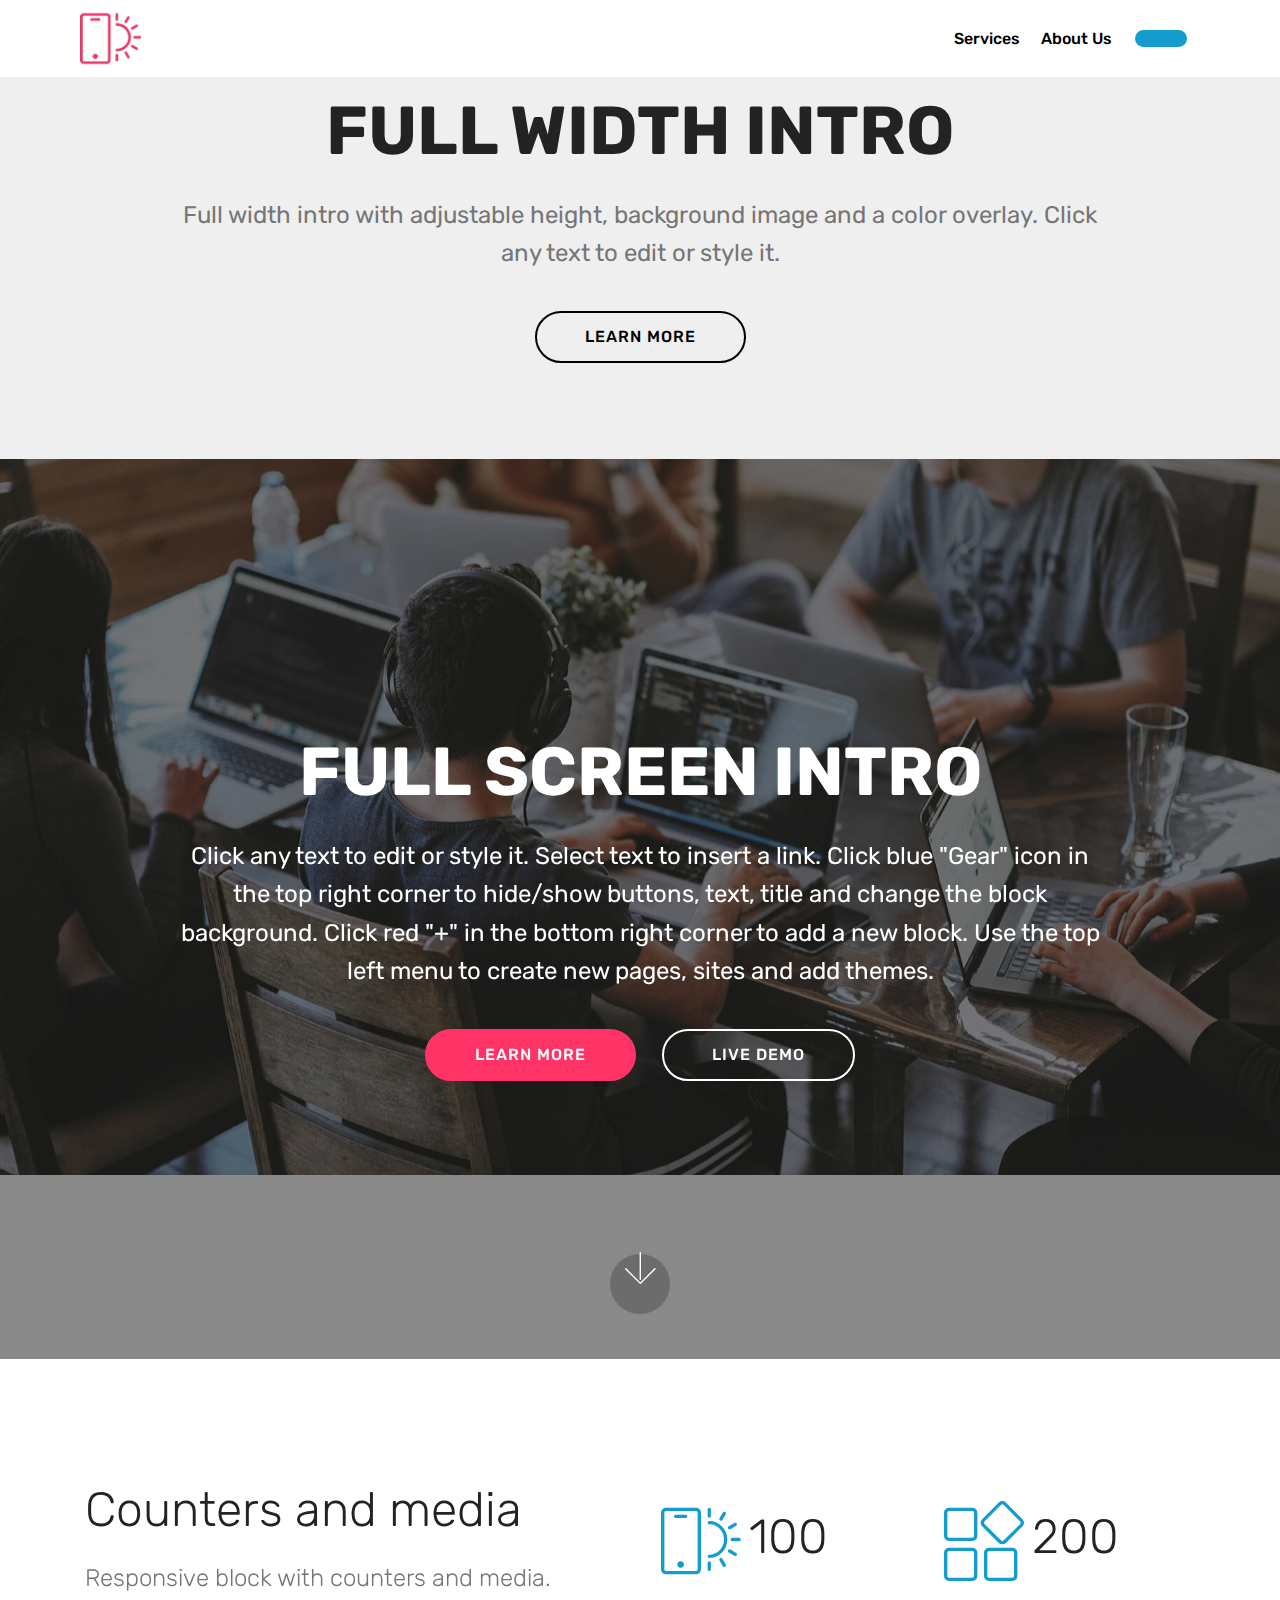
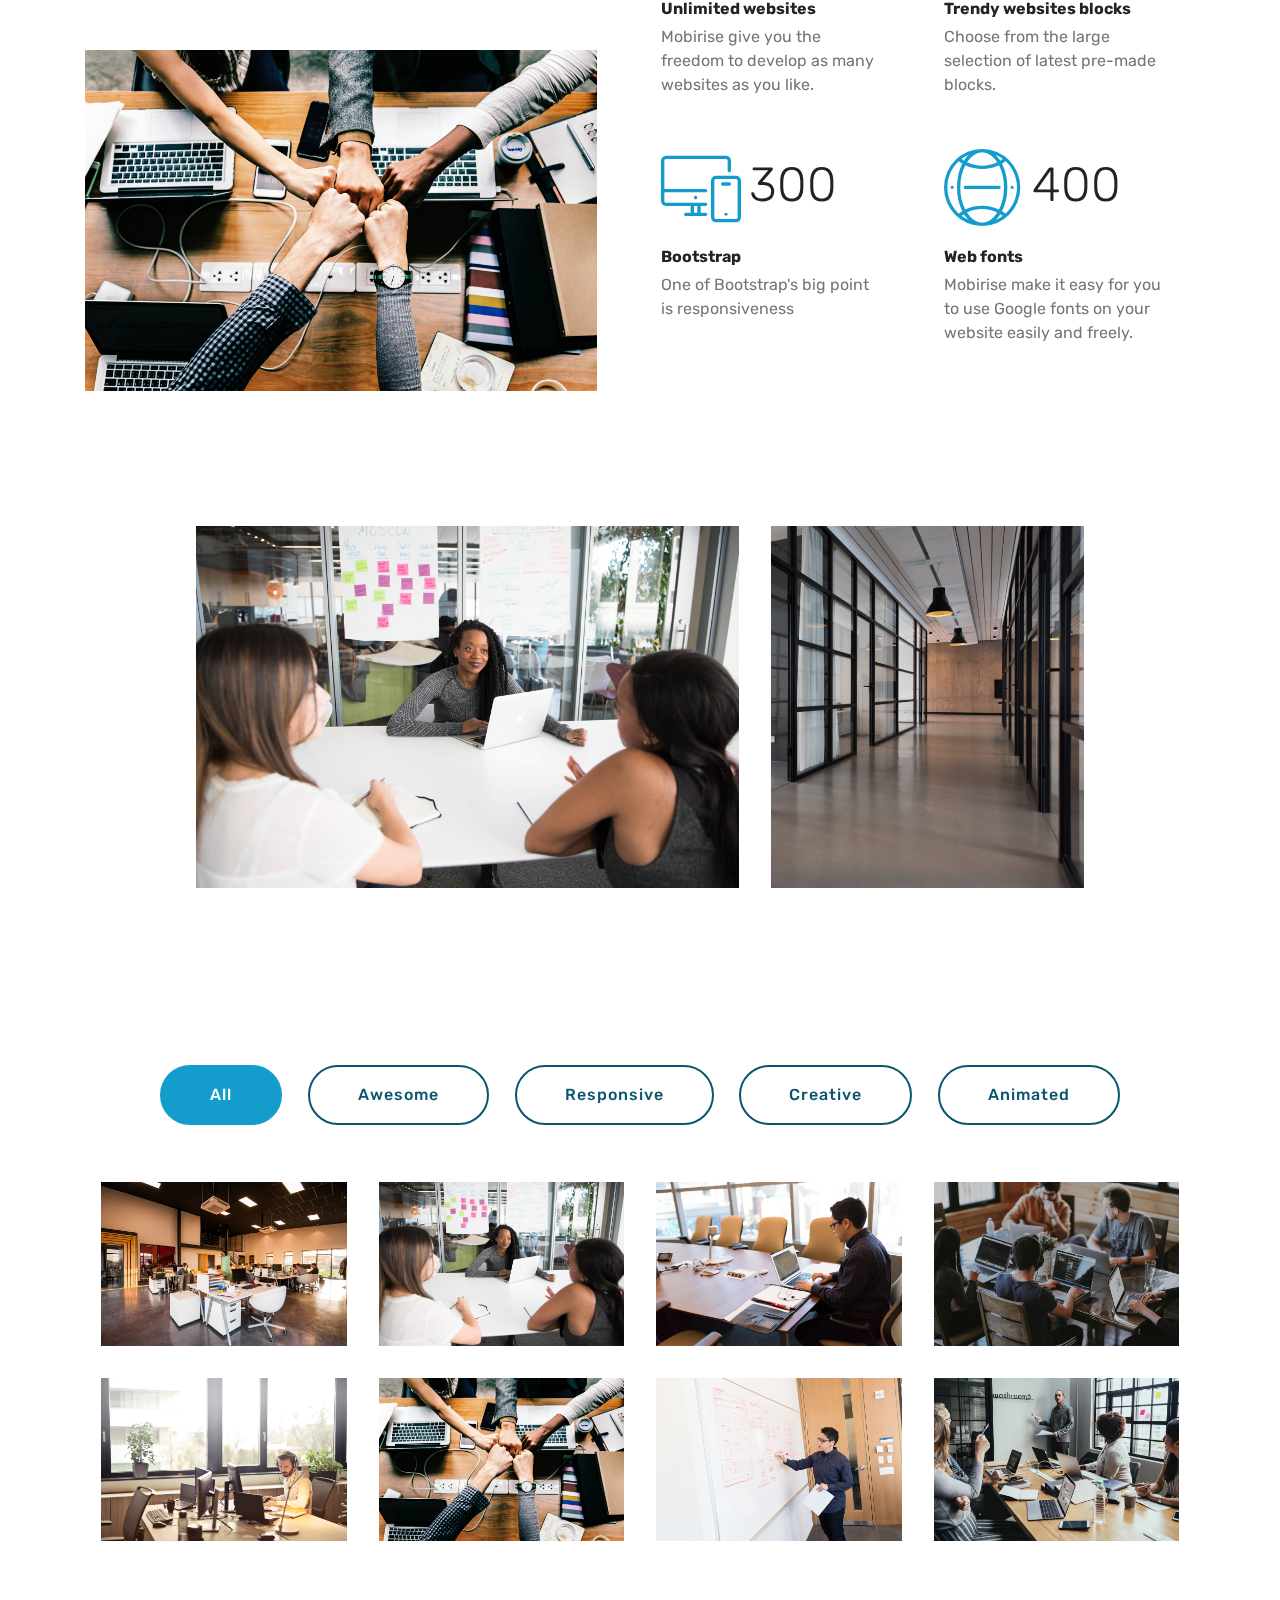
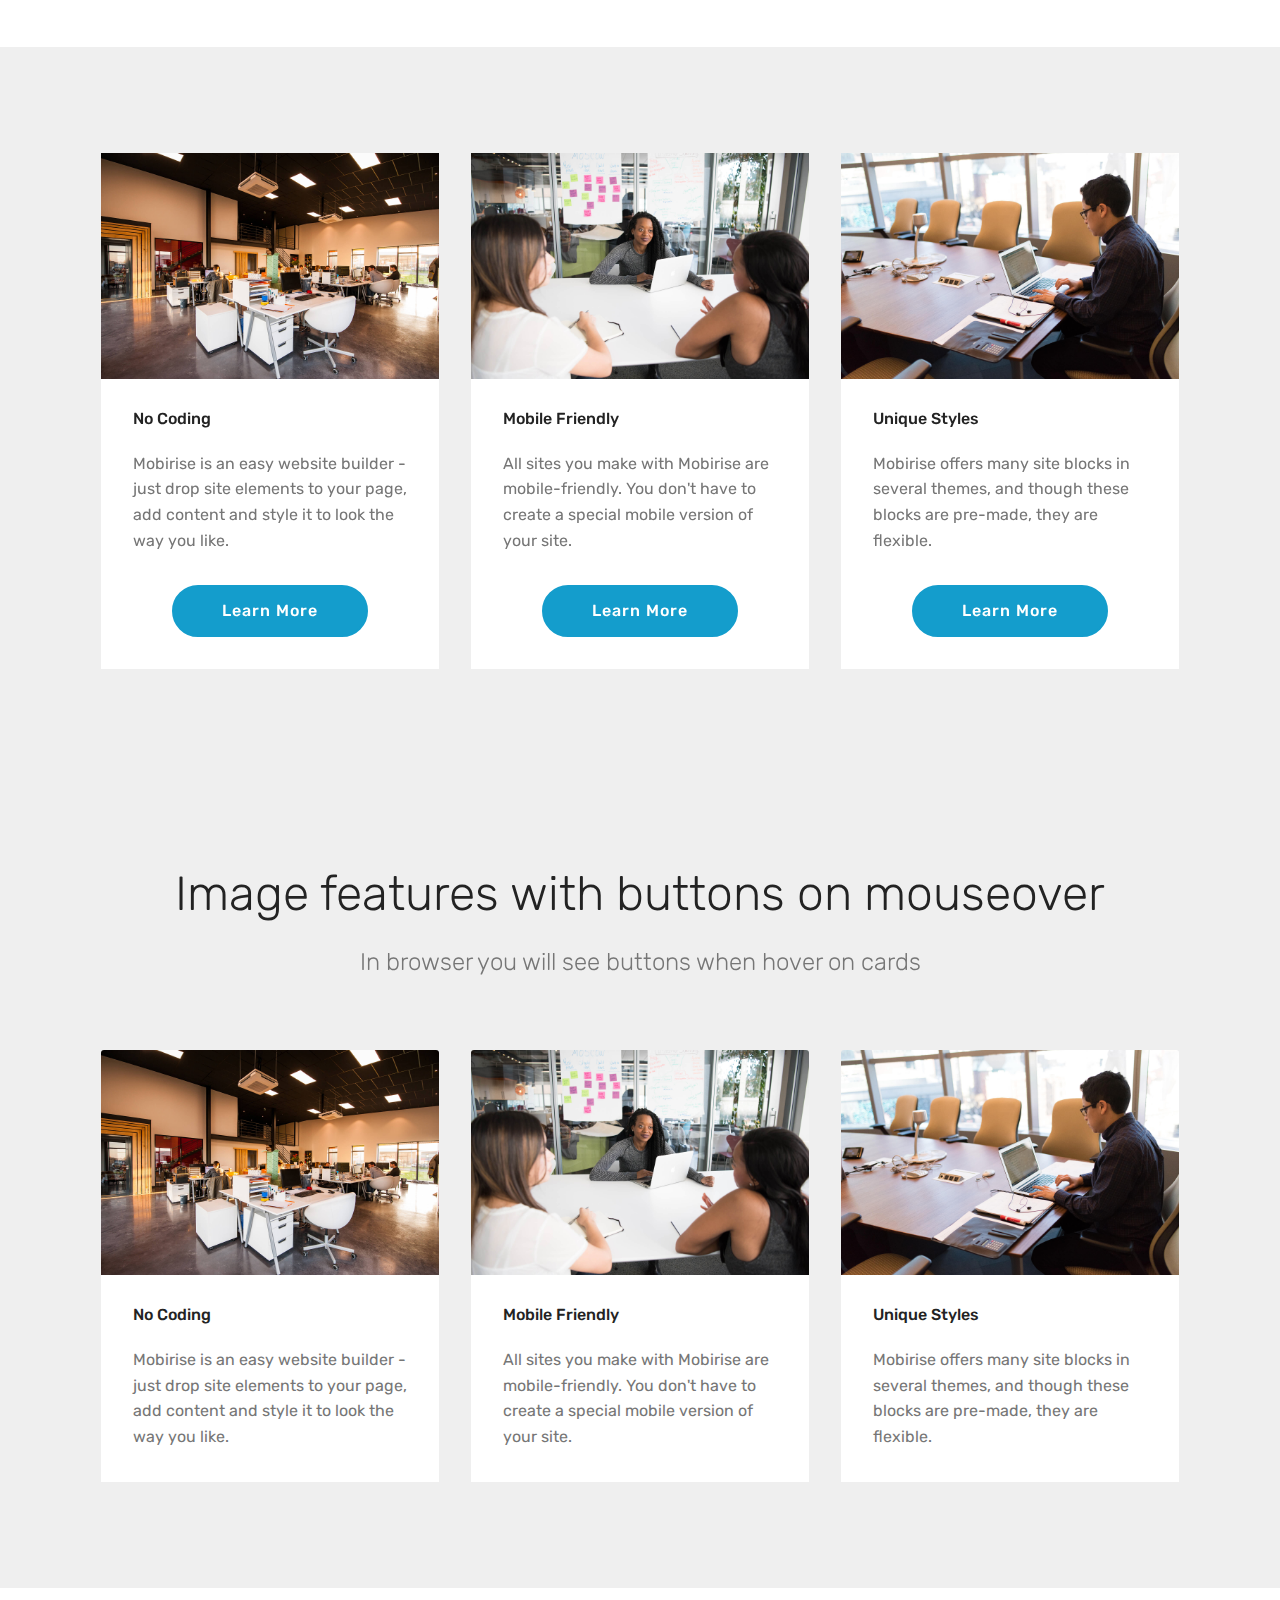
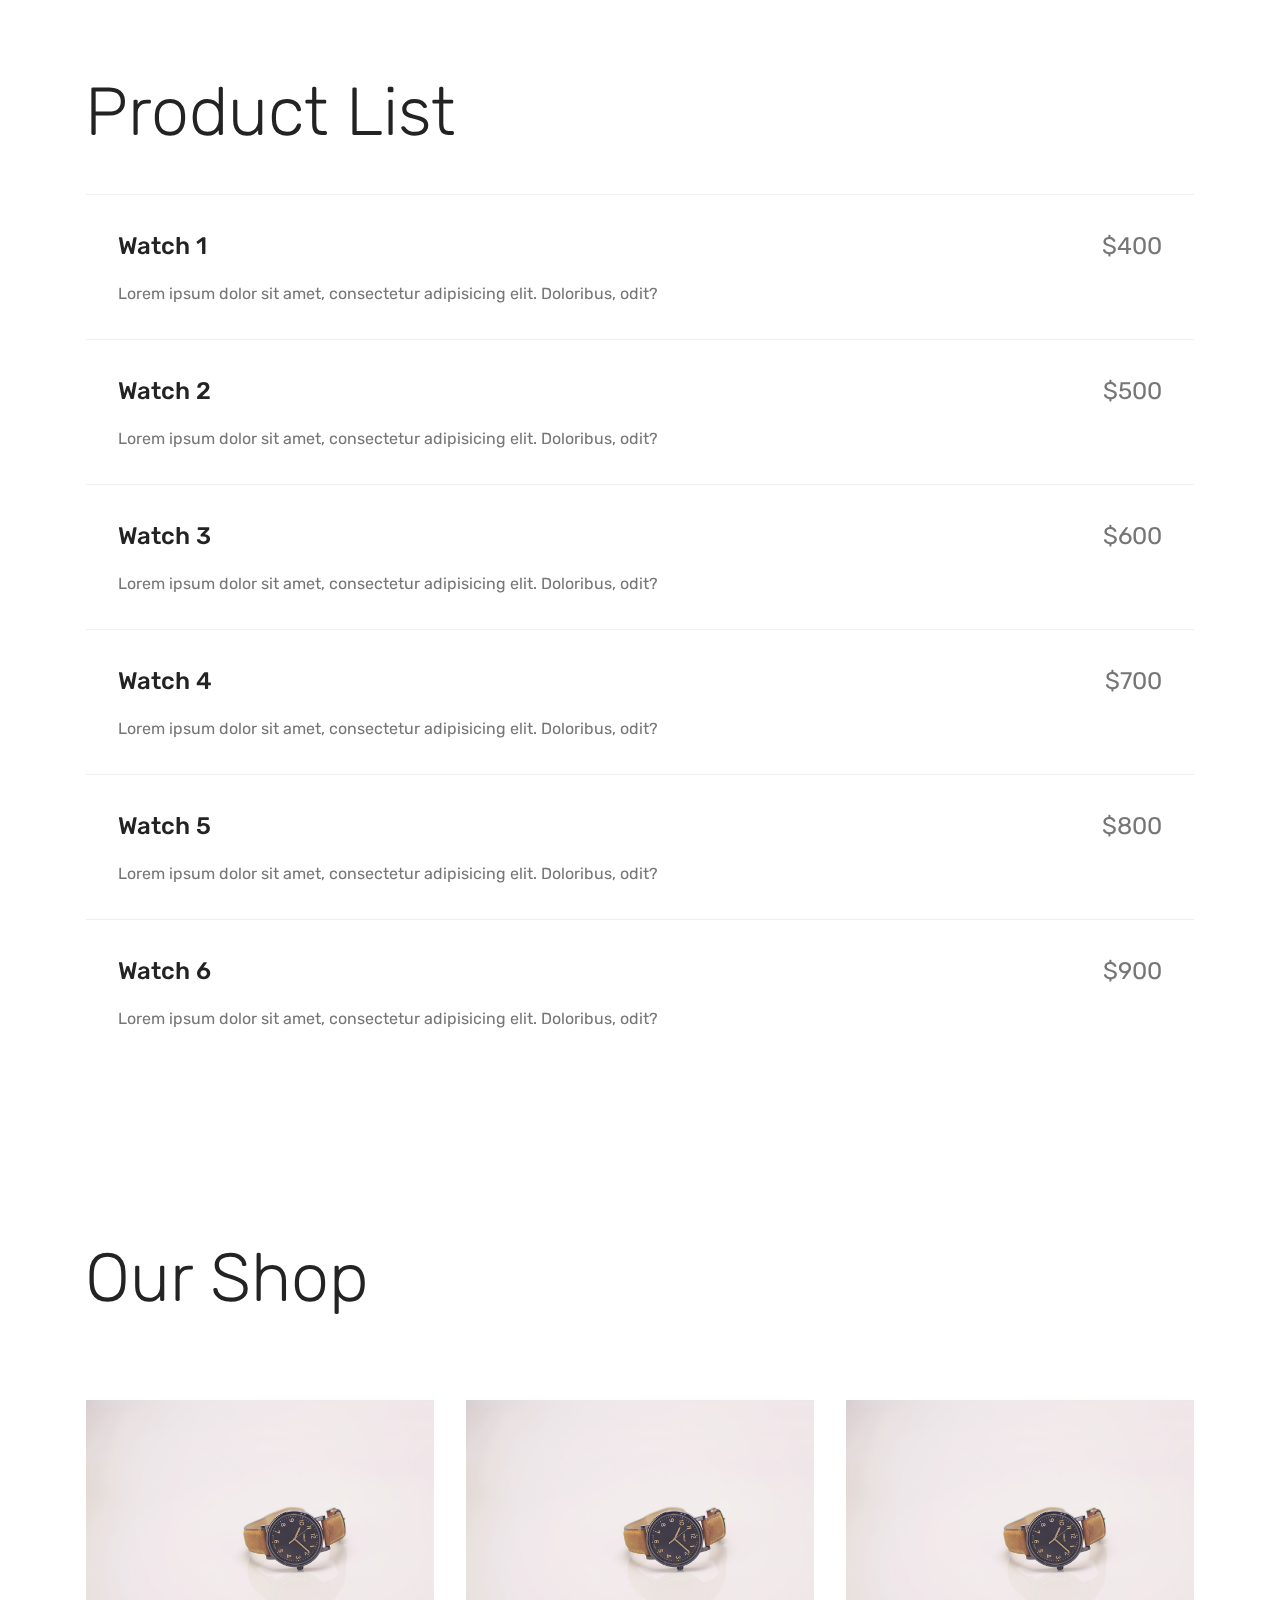
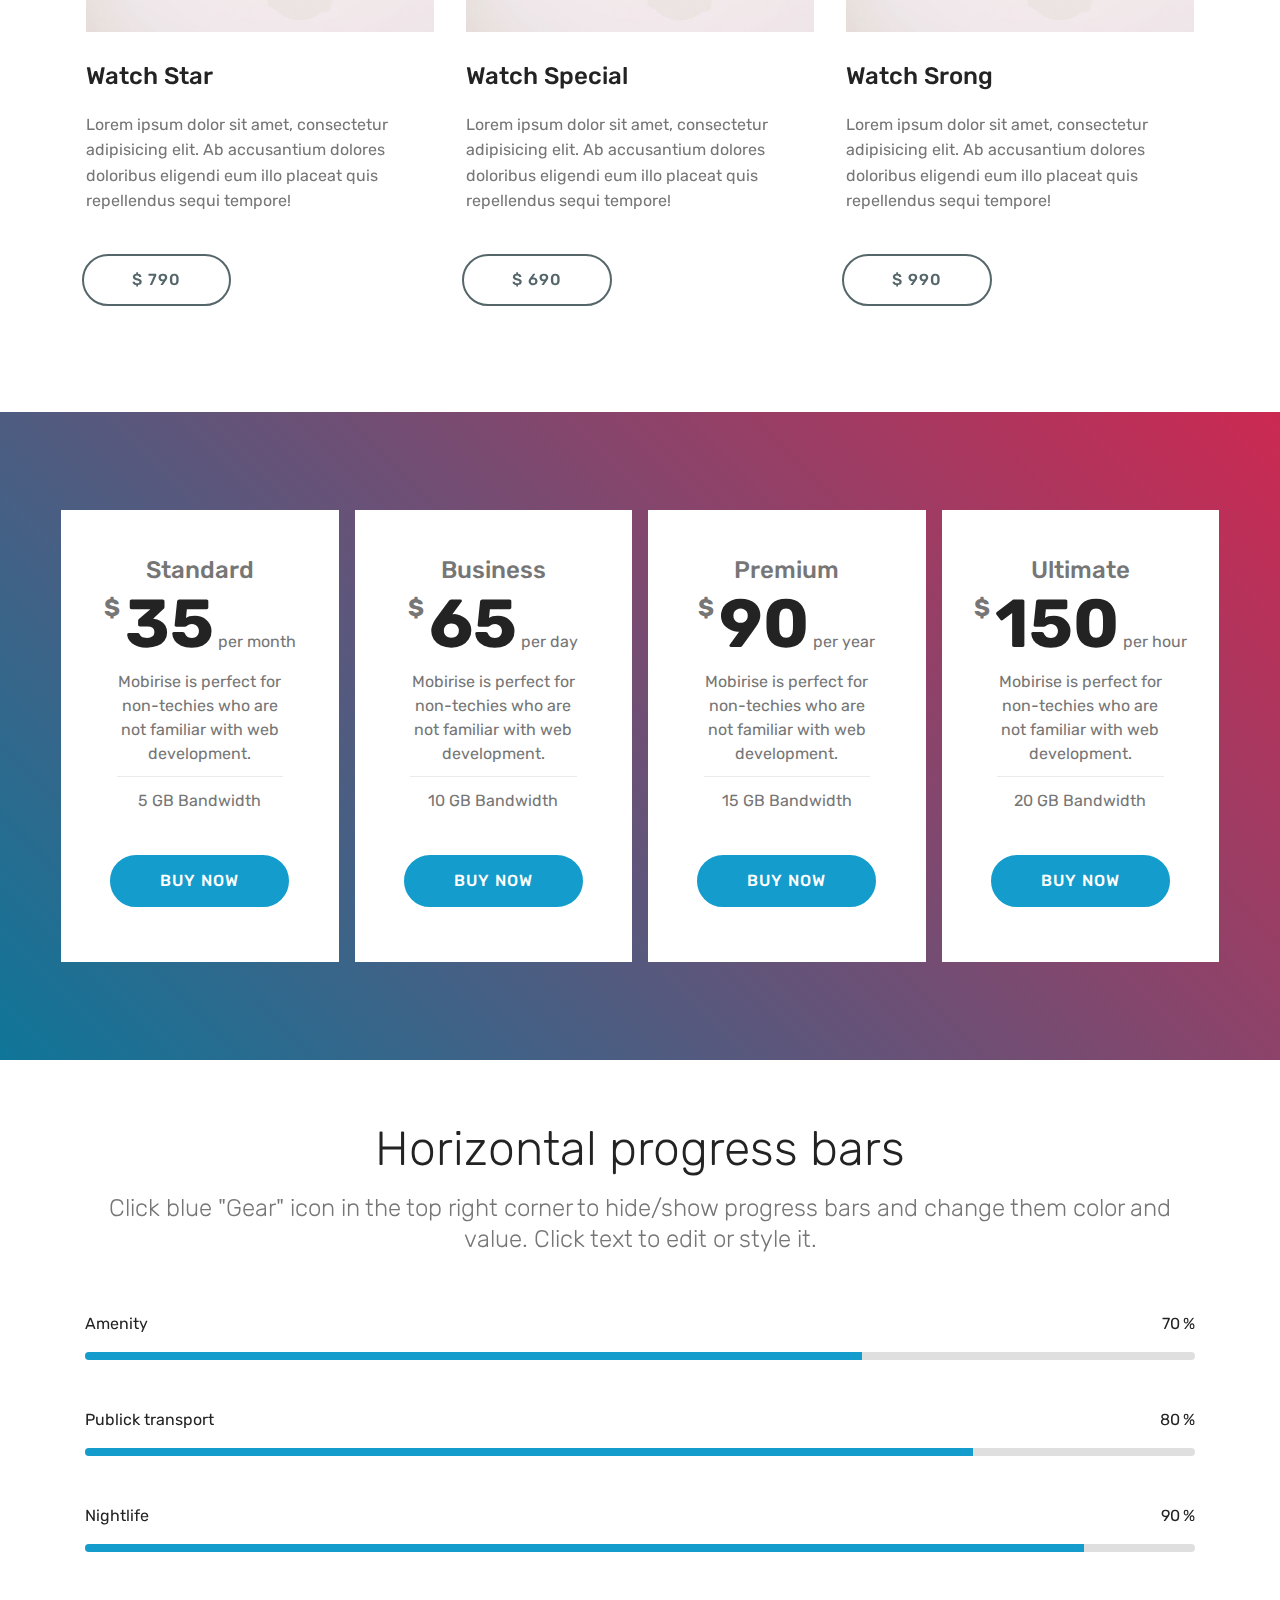
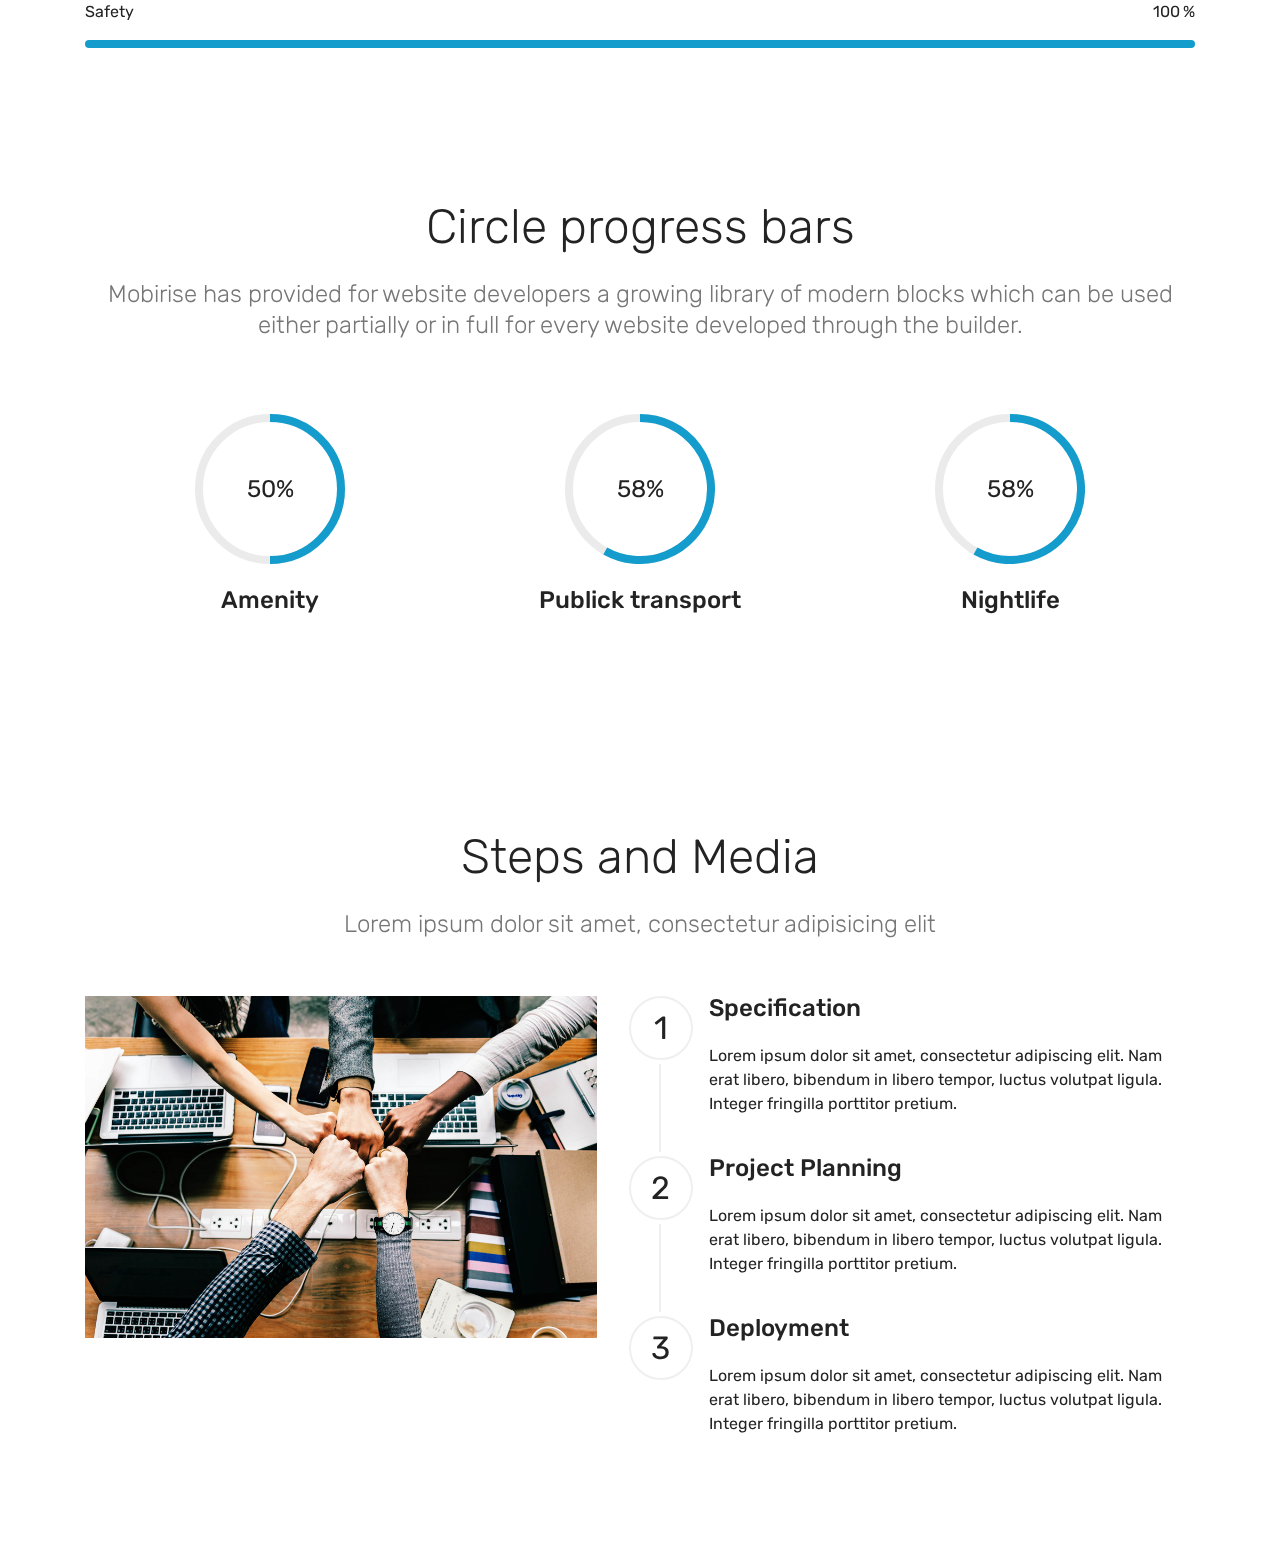
==== commit a81f8337: "create github pages" ====
--- a/index.html
+++ b/index.html
@@ -66,7 +66,7 @@
     </nav>
 </section>
 
-<section class="engine"><a href="https://mobirise.info/o">portfolio website templates</a></section><section class="header1 cid-s2c0r04Eg8" id="header16-3">
+<section class="engine"><a href="https://mobirise.info/m">free web design templates</a></section><section class="header1 cid-s2c0r04Eg8" id="header16-3">
 
     
 
